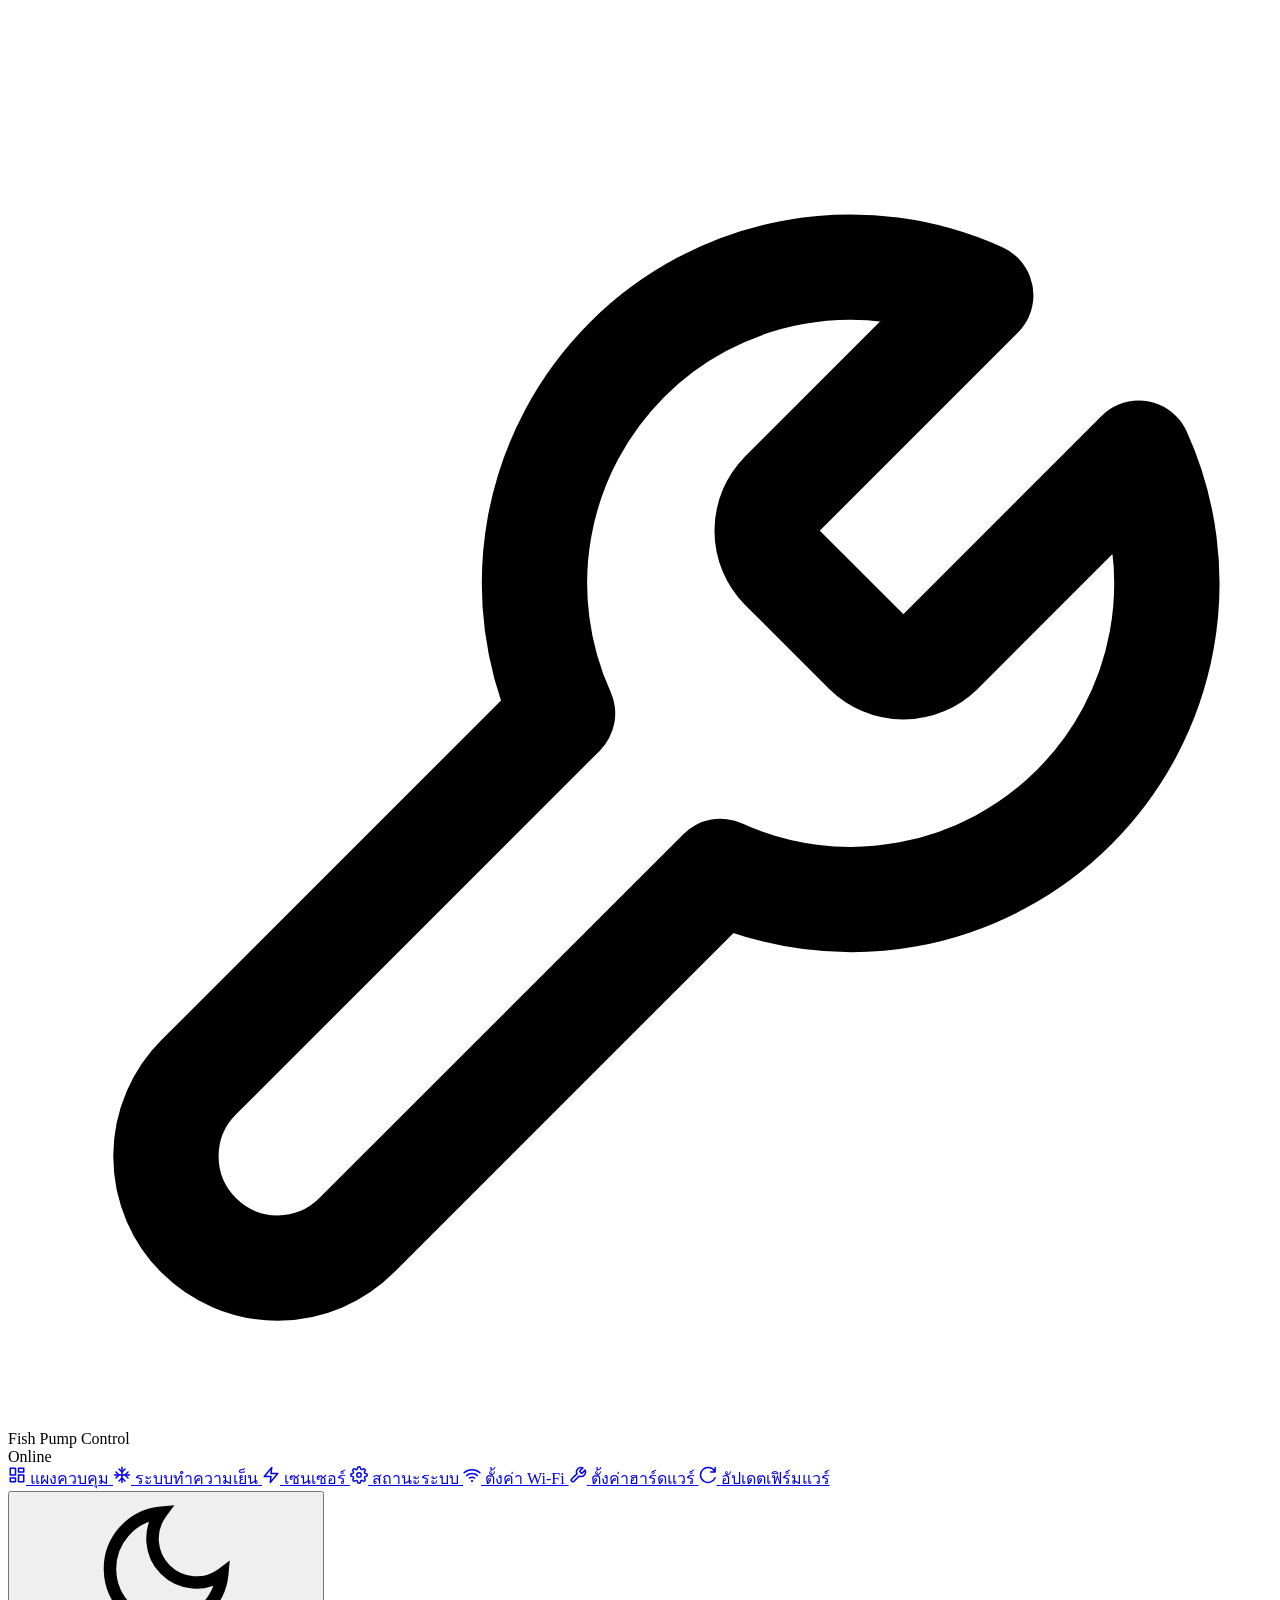
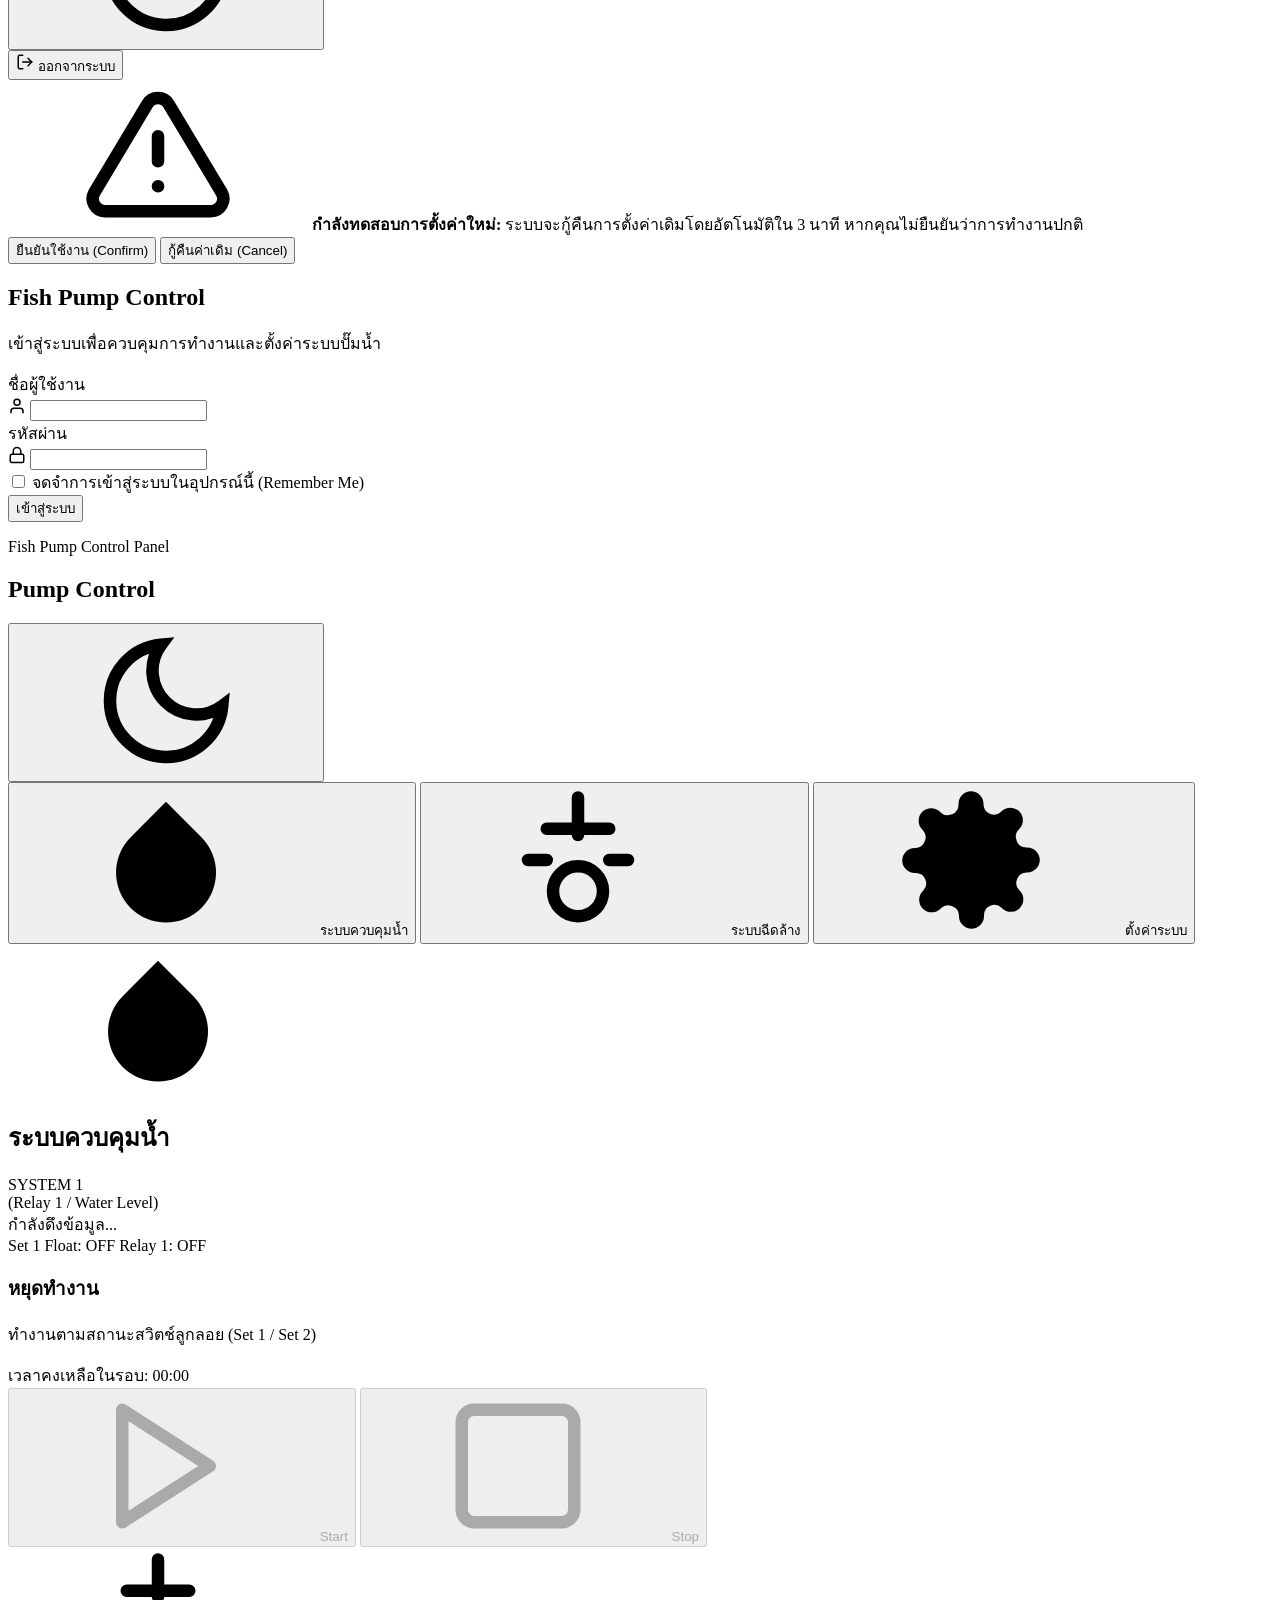
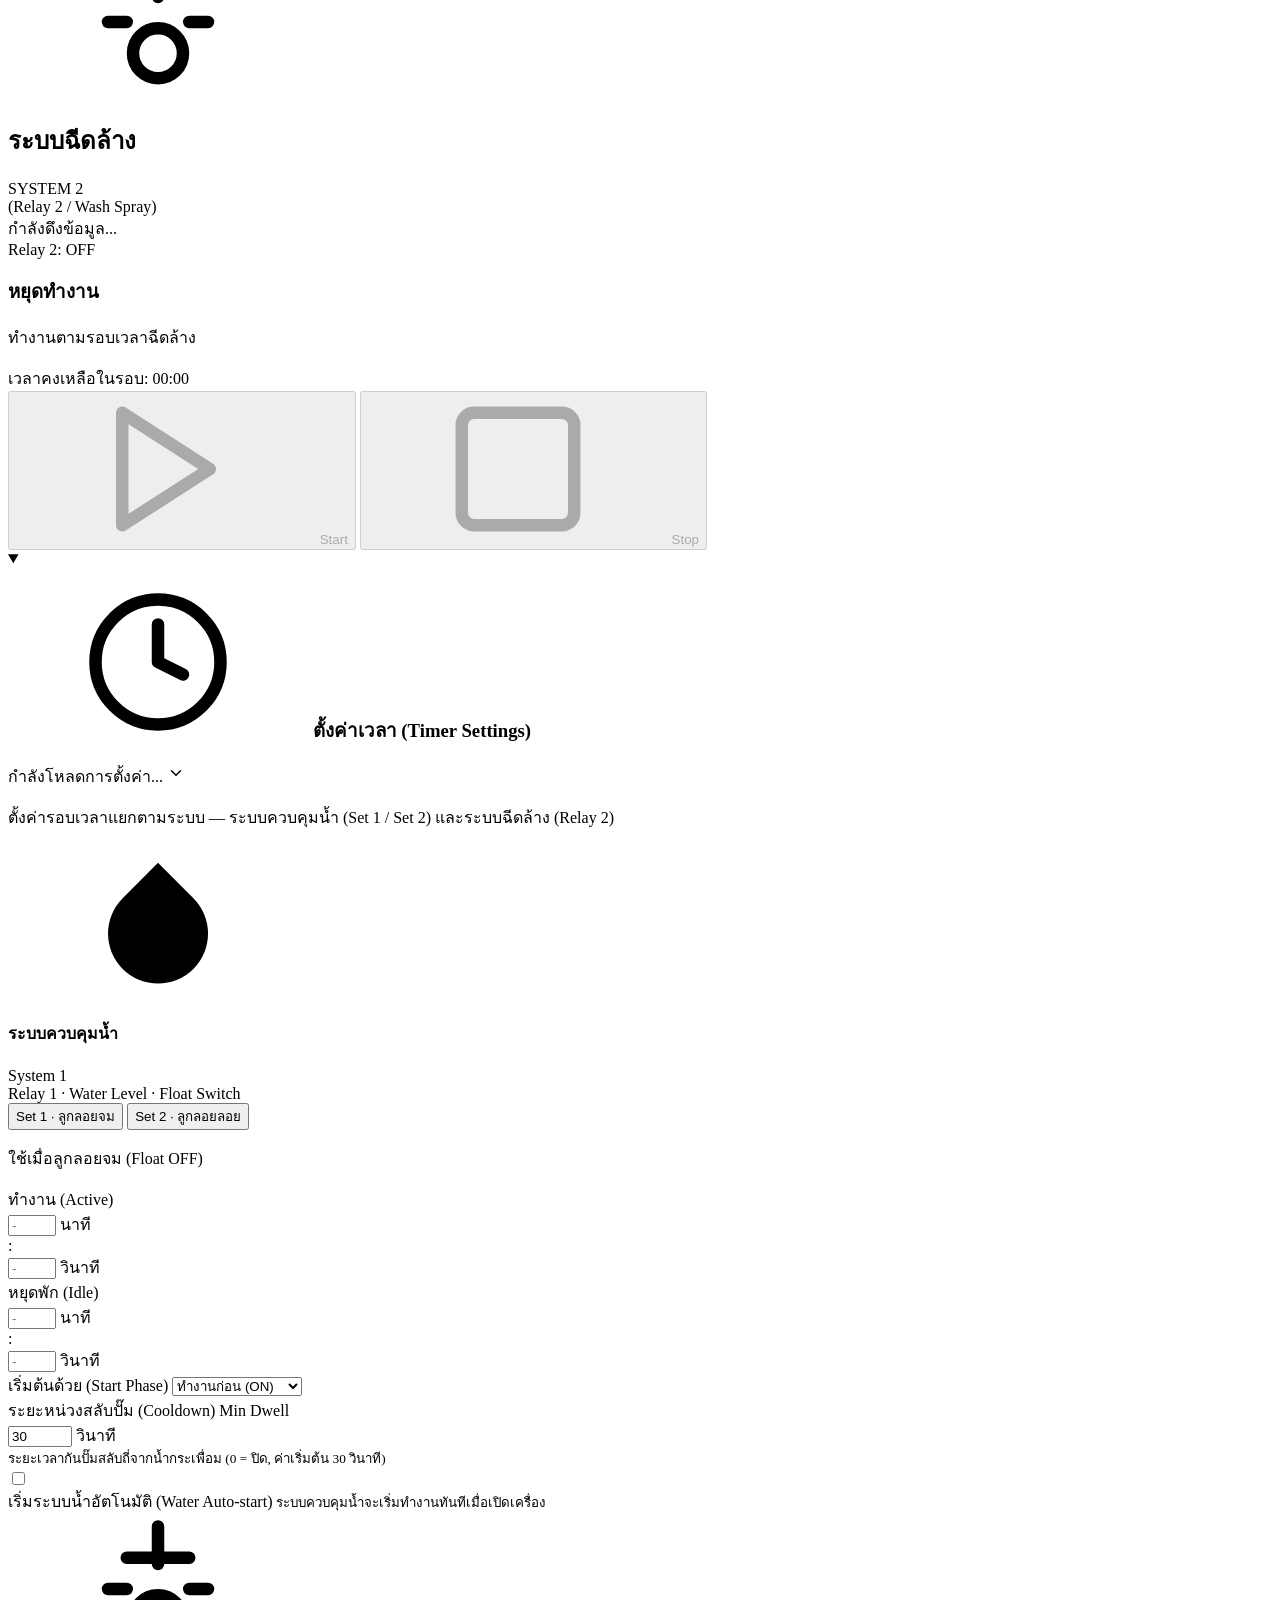
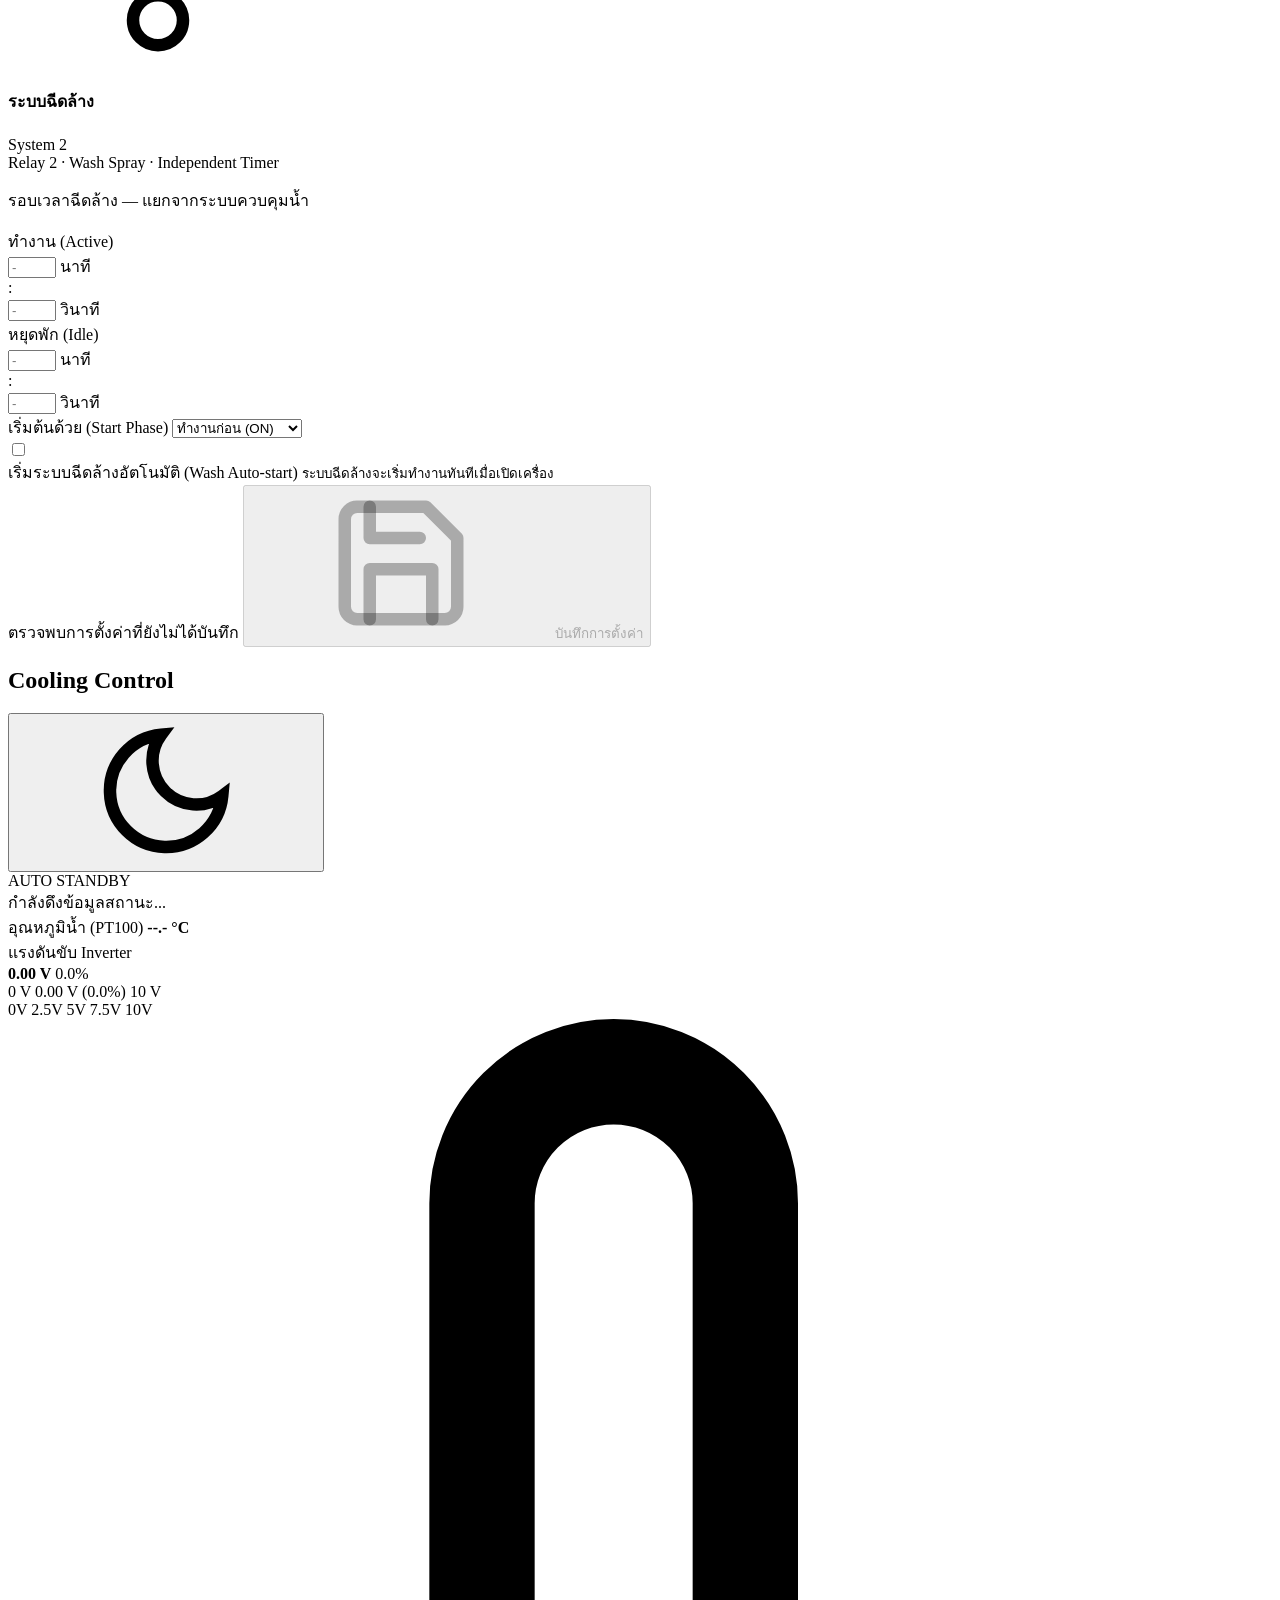
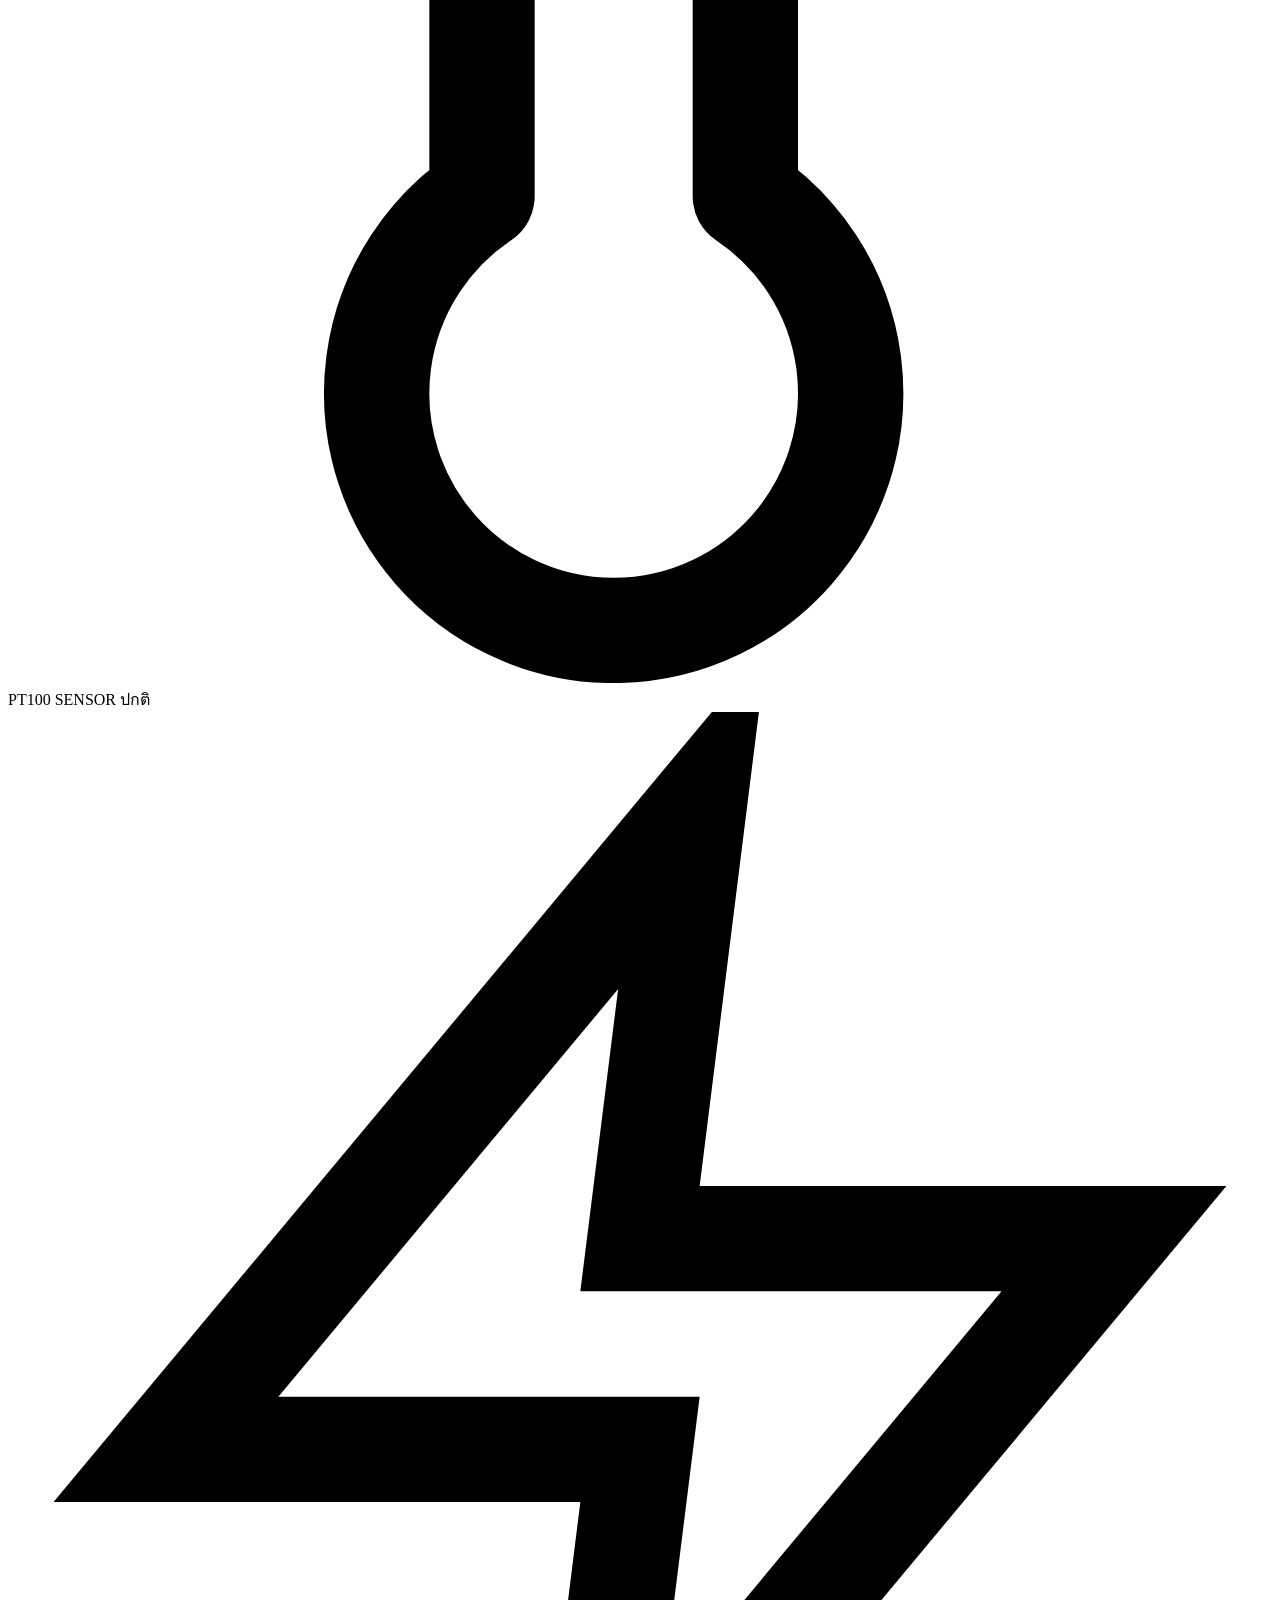
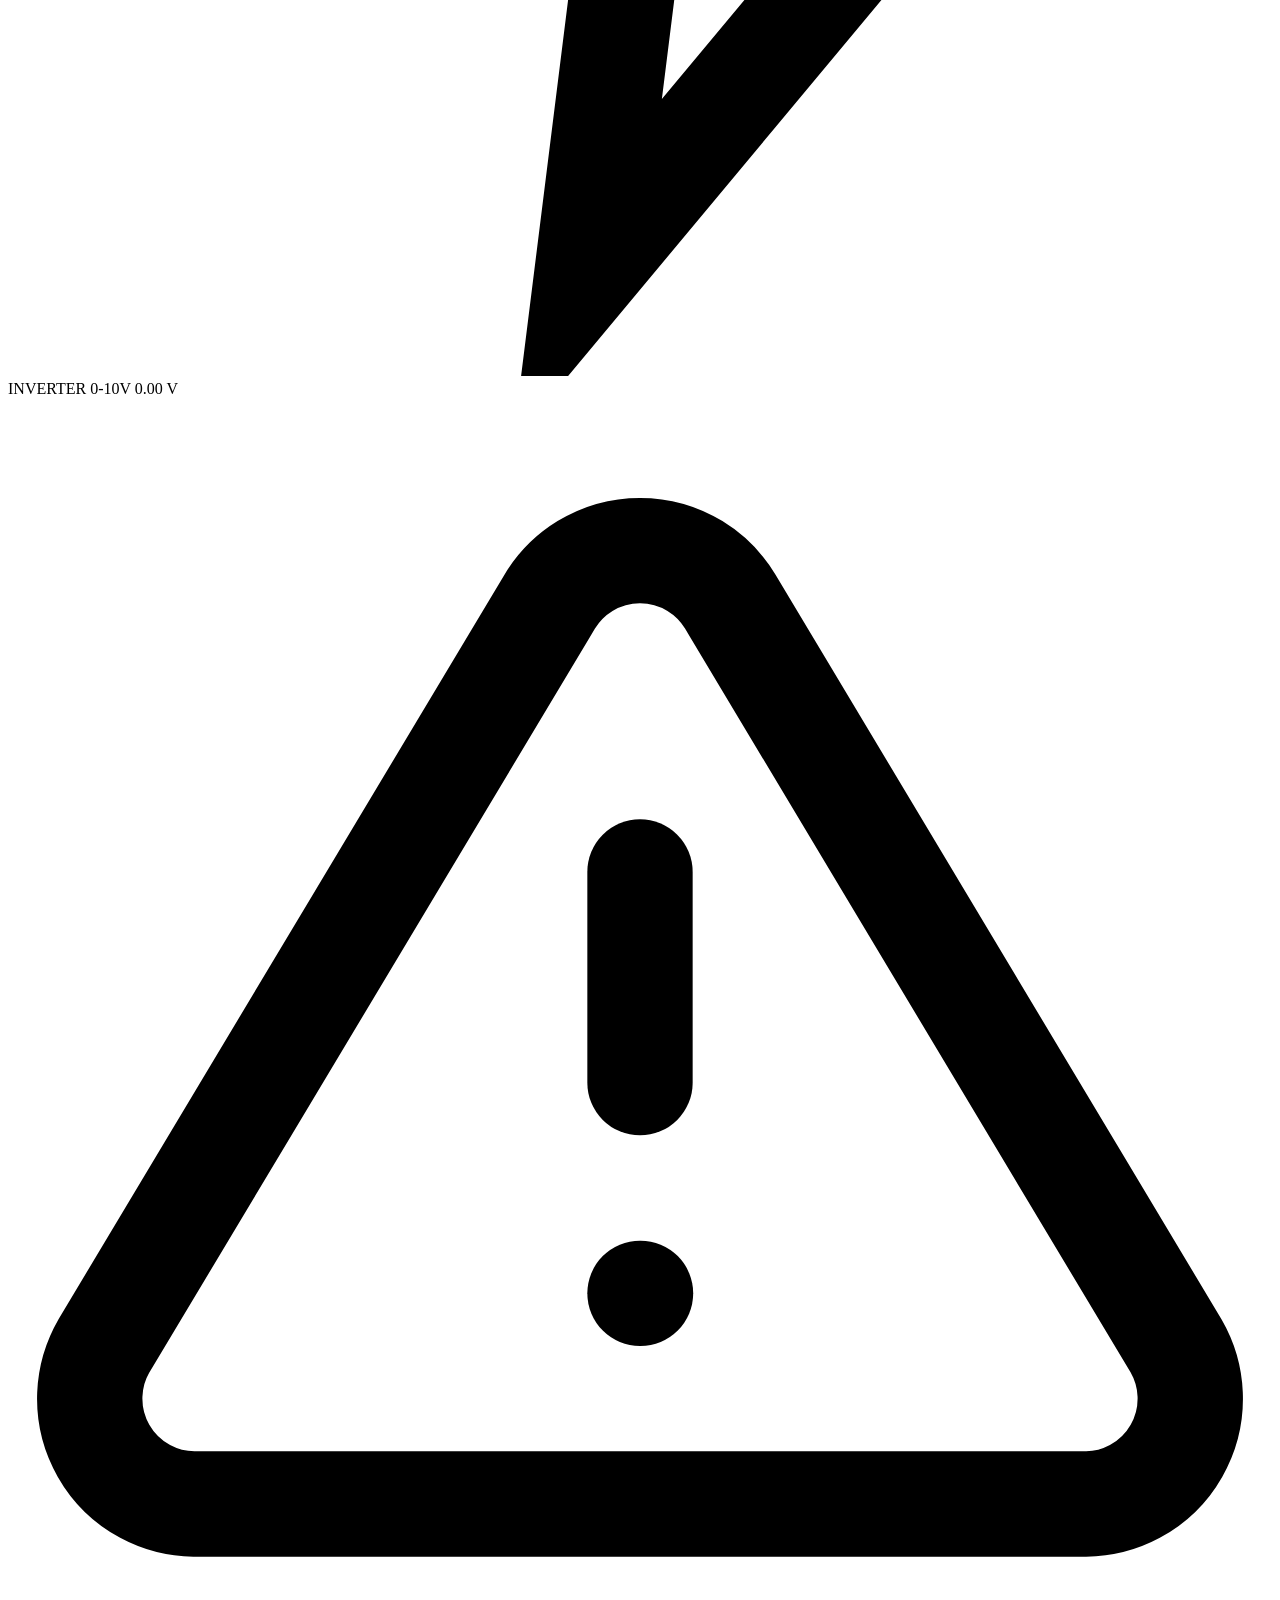
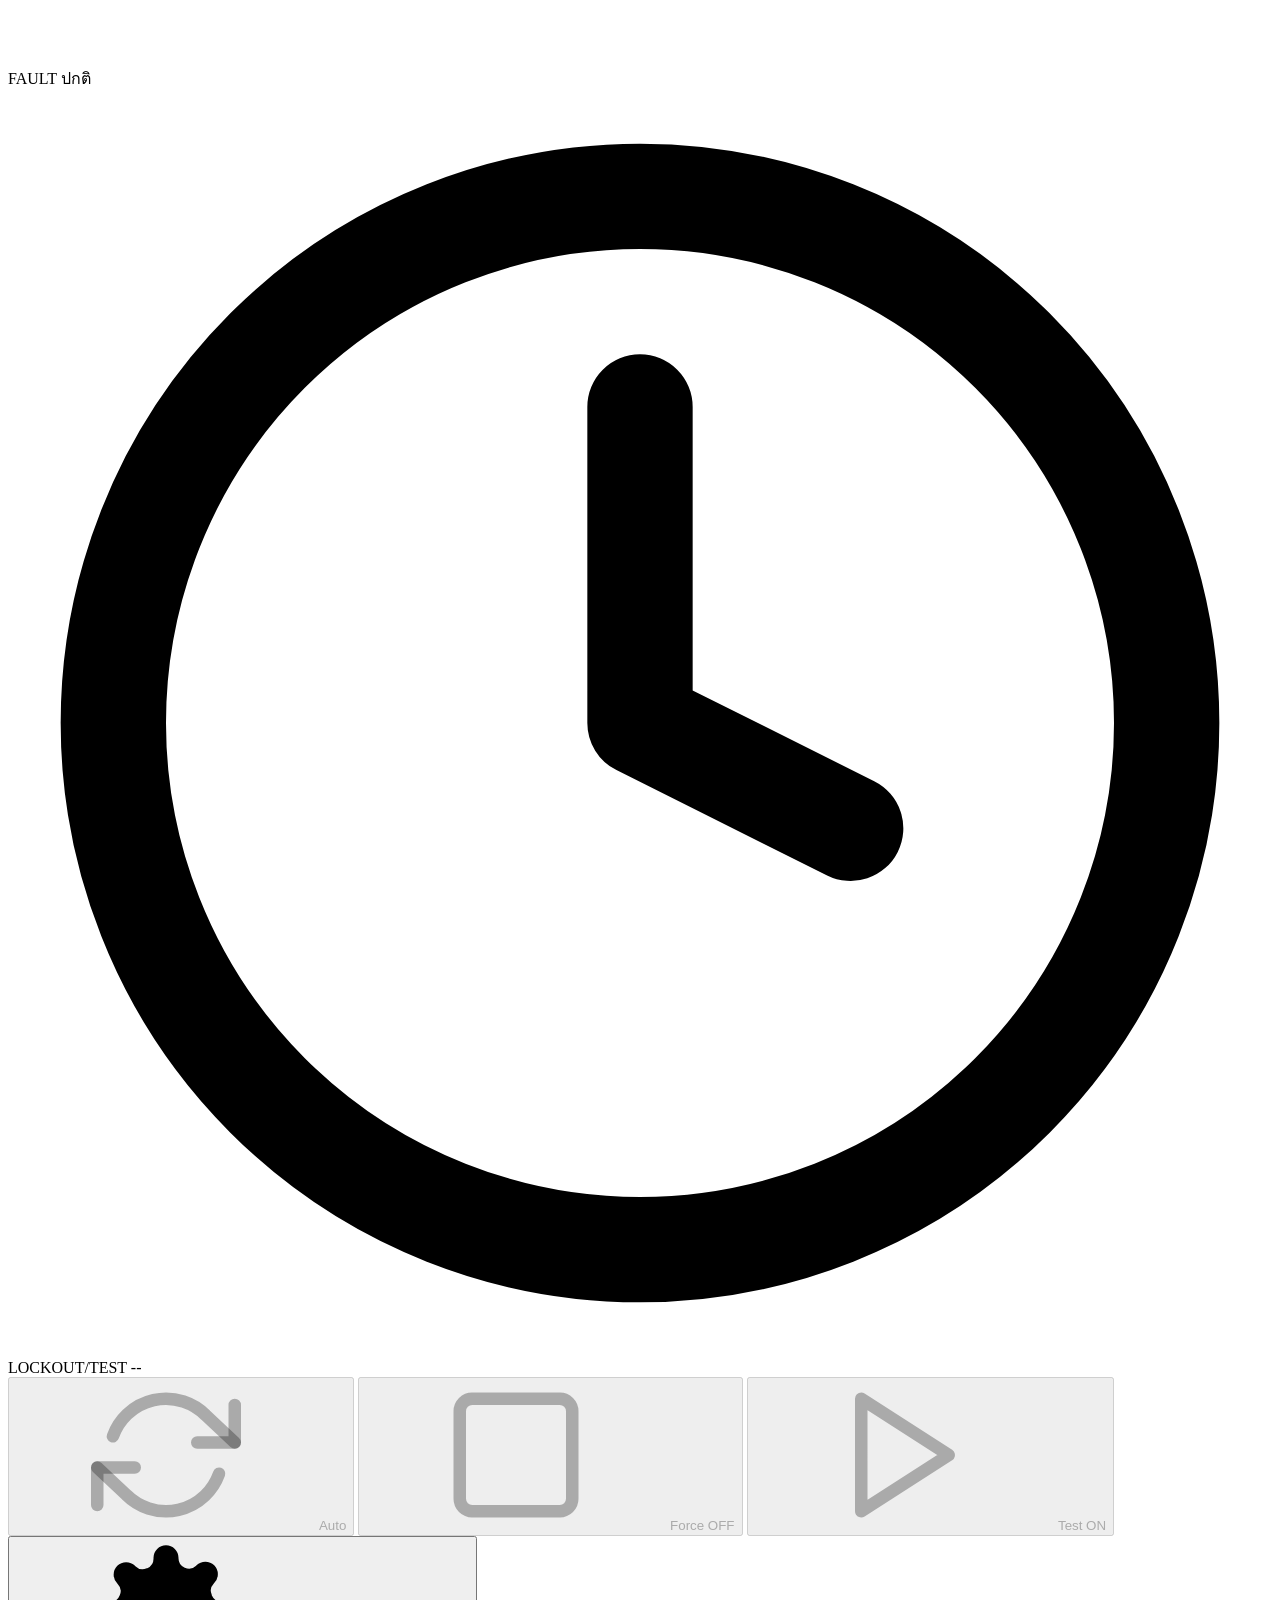
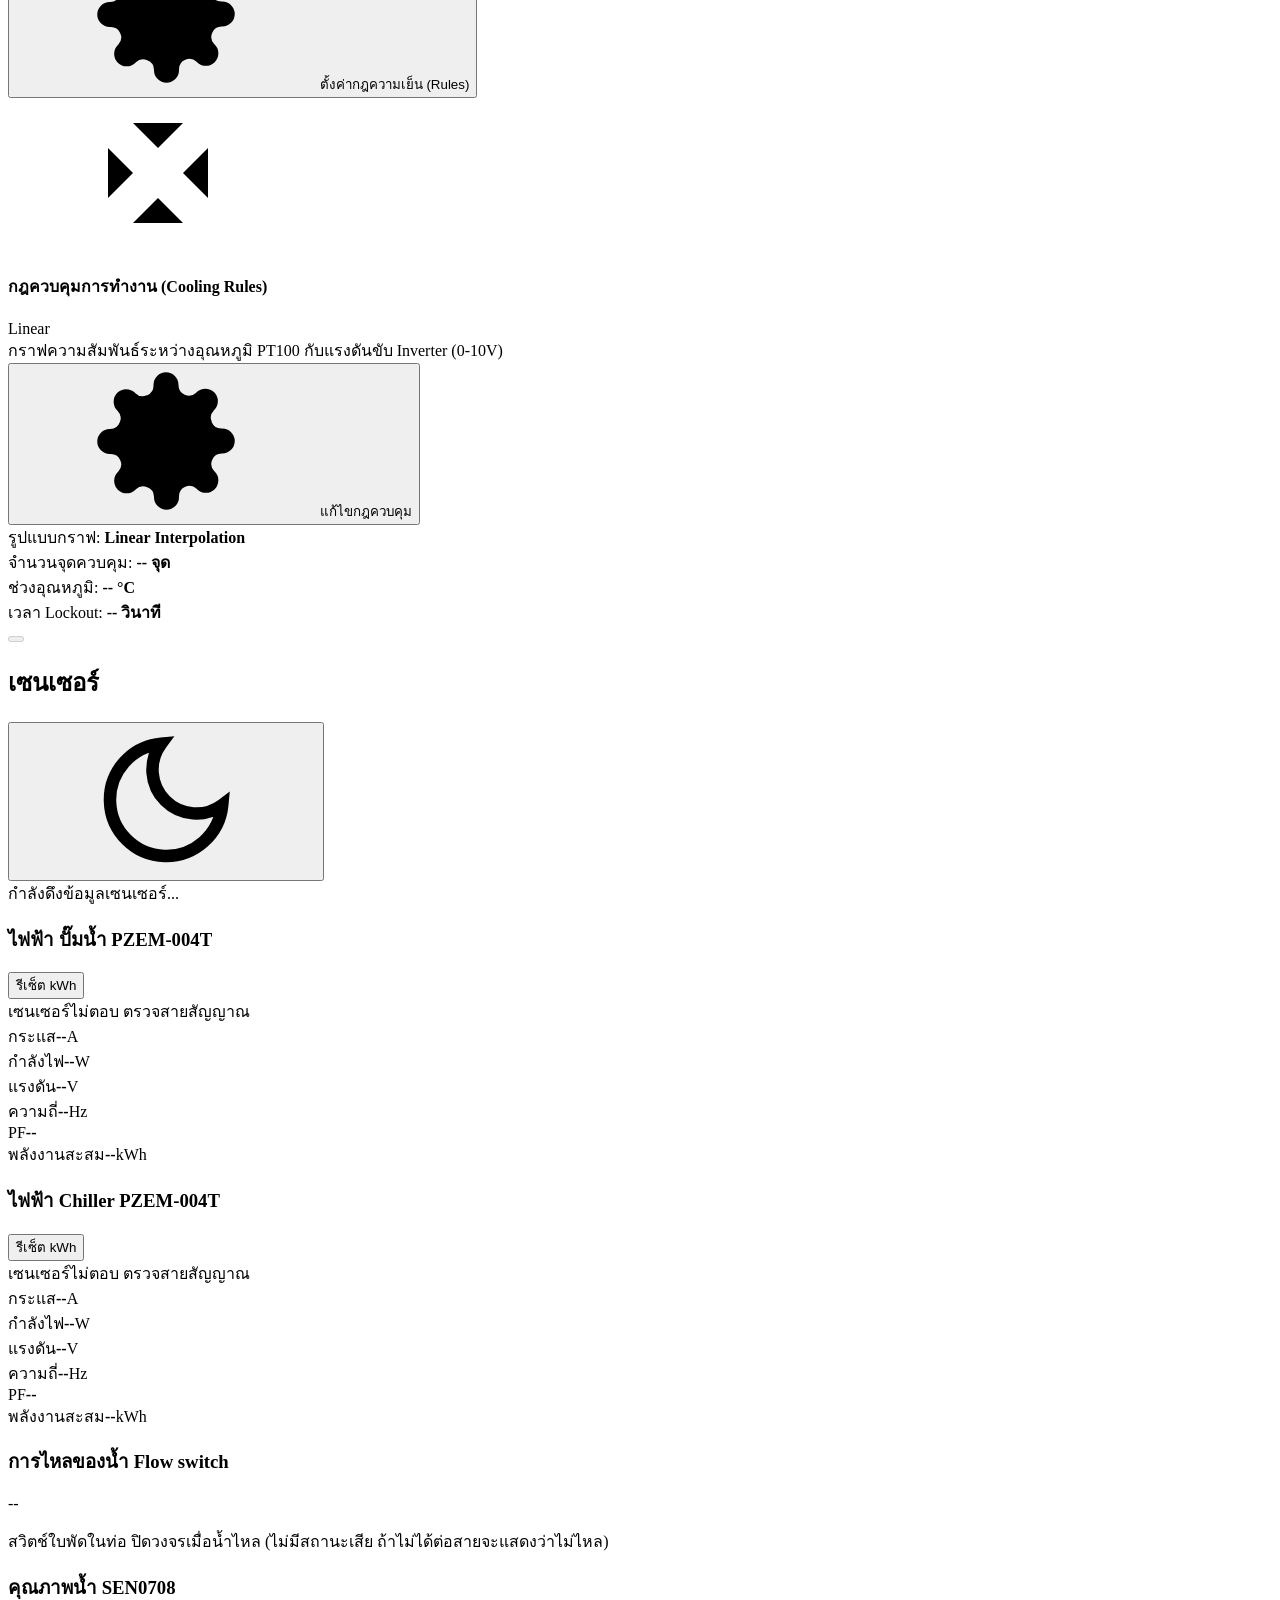
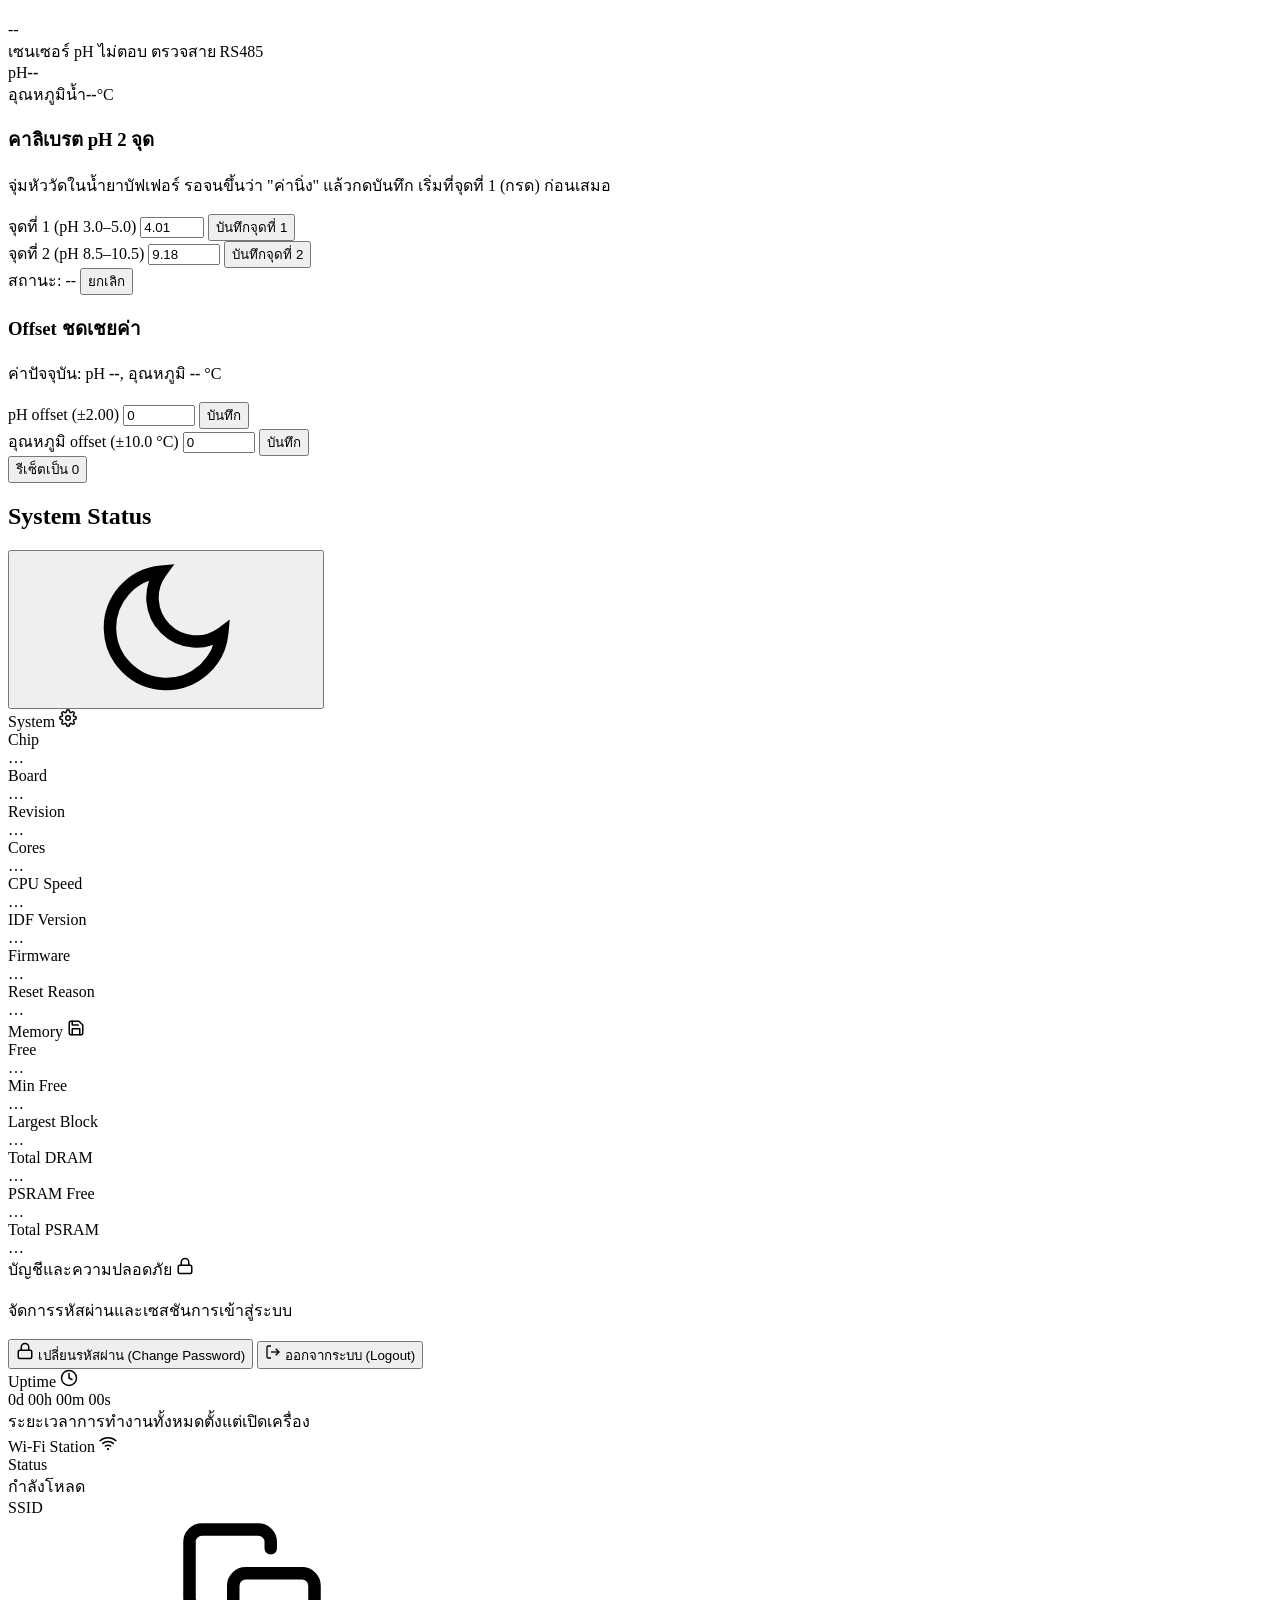
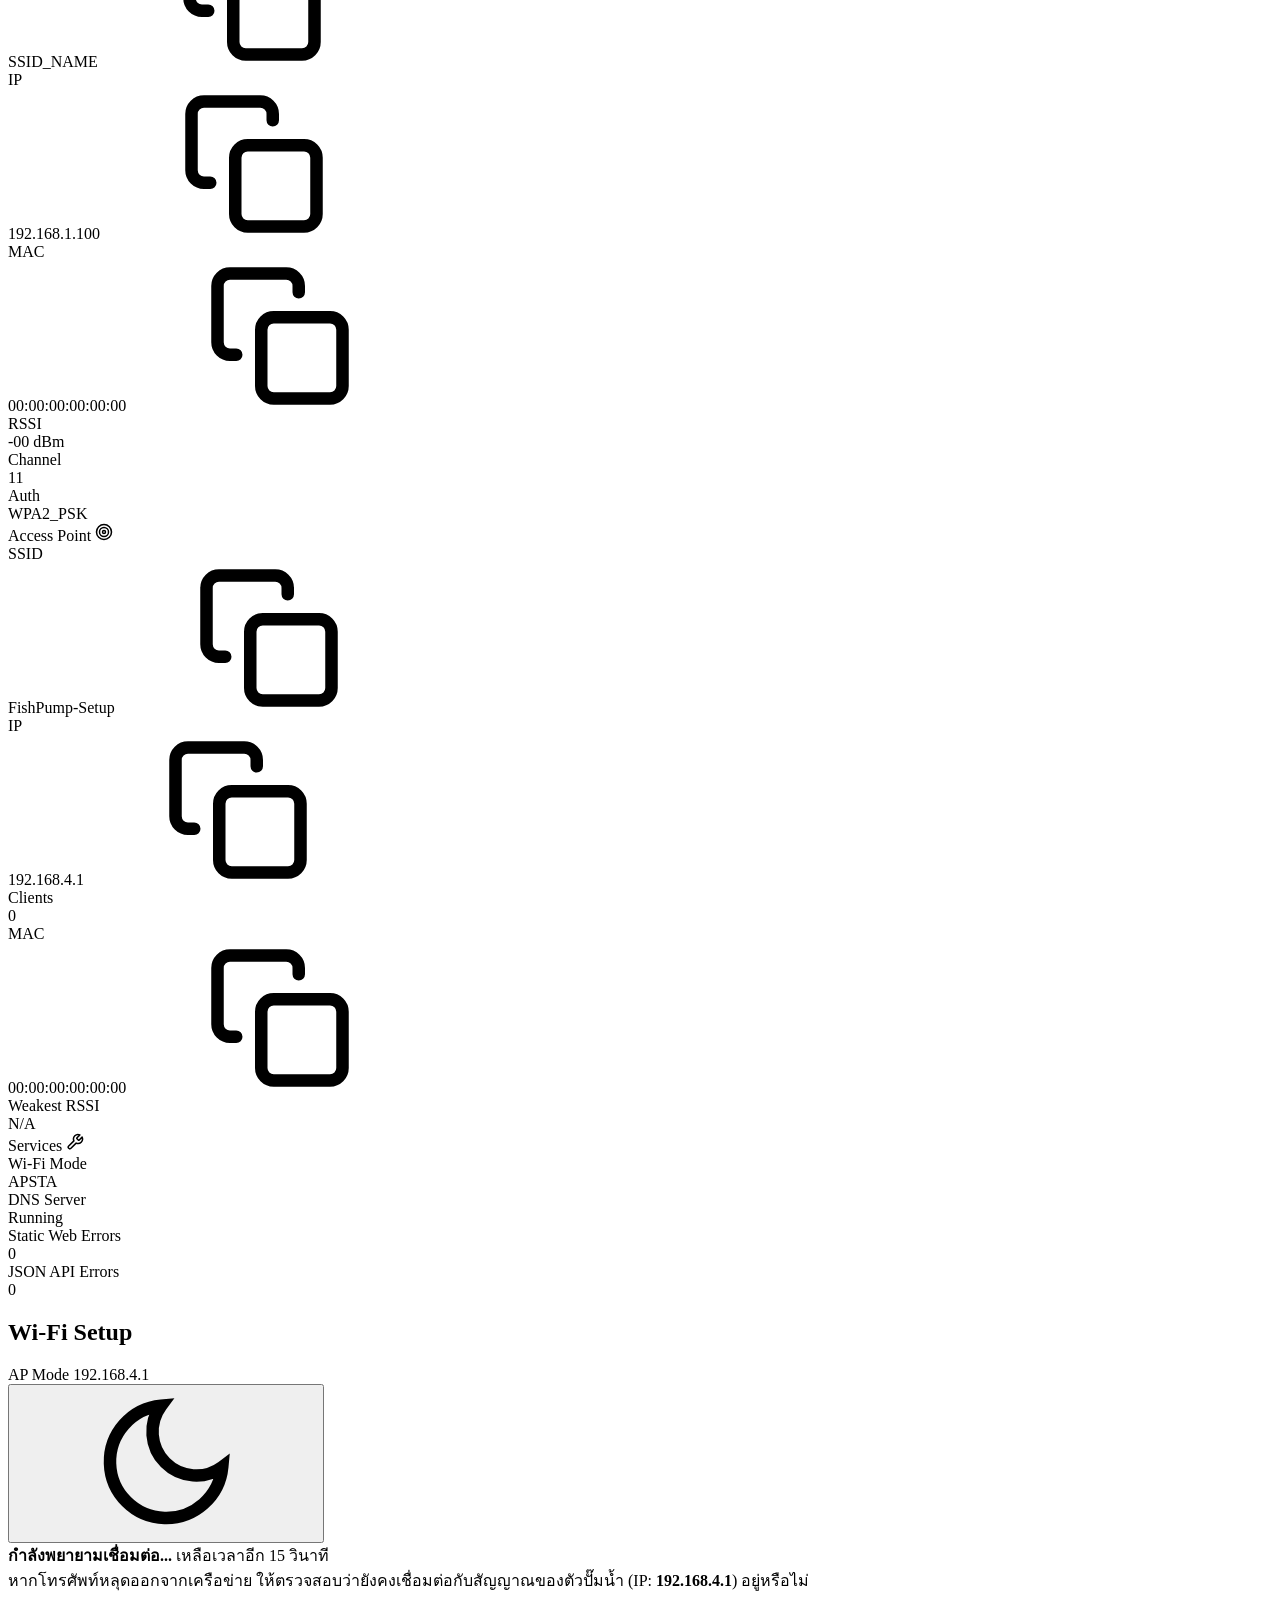
==== firmware/main/static_compressed/index.html @ 3fbdae4b "feat(web): show flow switch and rename power channels to pump/chiller Co-Authored-By: Claude Sonnet " ====
<!DOCTYPE html>
<html lang="th">
<head>
<meta charset="UTF-8">
<meta name="viewport" content="width=device-width, initial-scale=1.0">
<title>Fish Pump Control</title>
<meta name="description" content="Fish Pump Relay Timer Control — ระบบควบคุมปั๊มน้ำปลาผ่าน ESP32">
<script>
(function () {
var t = localStorage.getItem('theme');
if (t === 'dark' || t === 'light') {
document.documentElement.setAttribute('data-theme', t);
} else if (window.matchMedia('(prefers-color-scheme: dark)').matches) {
document.documentElement.setAttribute('data-theme', 'dark');
}
})();
</script>
<link rel="stylesheet" href="/style.css">
</head>
<body>
<script>
if (!document.cookie.match(/session=([^;]+)/)) {
document.body.classList.add('login-active');
}
</script>
<svg class="hidden" aria-hidden="true">
<defs>
<symbol id="icon-sun" viewBox="0 0 24 24" fill="none" stroke="currentColor" stroke-width="2">
<circle cx="12" cy="12" r="5" />
<line x1="12" y1="1" x2="12" y2="3" />
<line x1="12" y1="21" x2="12" y2="23" />
<line x1="4.22" y1="4.22" x2="5.64" y2="5.64" />
<line x1="18.36" y1="18.36" x2="19.78" y2="19.78" />
<line x1="1" y1="12" x2="3" y2="12" />
<line x1="21" y1="12" x2="23" y2="12" />
<line x1="4.22" y1="19.78" x2="5.64" y2="18.36" />
<line x1="18.36" y1="5.64" x2="19.78" y2="4.22" />
</symbol>
<symbol id="icon-moon" viewBox="0 0 24 24" fill="none" stroke="currentColor" stroke-width="2">
<path d="M21 12.79A9 9 0 1 1 11.21 3 7 7 0 0 0 21 12.79z" />
</symbol>
<symbol id="icon-gear" viewBox="0 0 24 24">
<circle cx="12" cy="12" r="3"></circle>
<path
d="M19.4 15a1.65 1.65 0 0 0 .33 1.82l.06.06a2 2 0 1 1-2.83 2.83l-.06-.06a1.65 1.65 0 0 0-1.82-.33 1.65 1.65 0 0 0-1 1.51V21a2 2 0 0 1-4 0v-.09A1.65 1.65 0 0 0 9 19.4a1.65 1.65 0 0 0-1.82.33l-.06.06a2 2 0 1 1-2.83-2.83l.06-.06a1.65 1.65 0 0 0 .33-1.82 1.65 1.65 0 0 0-1.51-1H3a2 2 0 0 1 0-4h.09A1.65 1.65 0 0 0 4.6 9a1.65 1.65 0 0 0-.33-1.82l-.06-.06a2 2 0 1 1 2.83-2.83l.06.06a1.65 1.65 0 0 0 1.82.33H9a1.65 1.65 0 0 0 1-1.51V3a2 2 0 0 1 4 0v.09a1.65 1.65 0 0 0 1 1.51 1.65 1.65 0 0 0 1.82-.33l.06-.06a2 2 0 1 1 2.83 2.83l-.06.06a1.65 1.65 0 0 0-.33 1.82V9a1.65 1.65 0 0 0 1.51 1H21a2 2 0 0 1 0 4h-.09a1.65 1.65 0 0 0-1.51 1z">
</path>
</symbol>
<symbol id="icon-sync" viewBox="0 0 24 24">
<path d="M21.5 2v6h-6M21.34 15.57a10 10 0 1 1-.57-8.38l.73-.73"></path>
</symbol>
<symbol id="icon-wifi" viewBox="0 0 24 24">
<path d="M5 12.55a11 11 0 0 1 14.08 0"></path>
<path d="M1.42 9a16 16 0 0 1 21.16 0"></path>
<path d="M8.53 16.11a6 6 0 0 1 6.95 0"></path>
<line x1="12" y1="20" x2="12.01" y2="20" stroke-width="3"></line>
</symbol>
<symbol id="icon-wifi-off" viewBox="0 0 24 24">
<line x1="1" y1="1" x2="23" y2="23"></line>
<path d="M16.72 11.06A10.94 10.94 0 0 1 19 12.55"></path>
<path d="M5 12.55a10.94 10.94 0 0 1 5.17-2.39"></path>
<path d="M10.71 5.05A16 16 0 0 1 22.58 9"></path>
<path d="M1.42 9a15.91 15.91 0 0 1 4.7-2.88"></path>
<path d="M8.53 16.11a6 6 0 0 1 6.95 0"></path>
<line x1="12" y1="20" x2="12.01" y2="20"></line>
</symbol>
<symbol id="icon-hardware" viewBox="0 0 24 24">
<path
d="M14.7 6.3a1 1 0 0 0 0 1.4l1.6 1.6a1 1 0 0 0 1.4 0l3.77-3.77a6 6 0 0 1-7.94 7.94l-6.91 6.91a2.12 2.12 0 0 1-3-3l6.91-6.91a6 6 0 0 1 7.94-7.94l-3.76 3.76z">
</path>
</symbol>
<symbol id="icon-lock" viewBox="0 0 24 24">
<rect x="3" y="11" width="18" height="11" rx="2" ry="2"></rect>
<path d="M7 11V7a5 5 0 0 1 10 0v4"></path>
</symbol>
<symbol id="icon-eye" viewBox="0 0 24 24">
<path d="M1 12s4-8 11-8 11 8 11 8-4 8-11 8-11-8-11-8z"></path>
<circle cx="12" cy="12" r="3"></circle>
</symbol>
<symbol id="icon-eye-off" viewBox="0 0 24 24">
<path d="M17.94 17.94A10.07 10.07 0 0 1 12 20c-7 0-11-8-11-8a18.45 18.45 0 0 1 5.06-5.94M9.9 4.24A9.12 9.12 0 0 1 12 4c7 0 11 8 11 8a18.5 18.5 0 0 1-2.16 3.19m-6.72-1.07a3 3 0 1 1-4.24-4.24"></path>
<line x1="1" y1="1" x2="23" y2="23"></line>
</symbol>
<symbol id="icon-power" viewBox="0 0 24 24">
<polygon points="13 2 3 14 12 14 11 22 21 10 12 10 13 2"></polygon>
</symbol>
<symbol id="icon-spi" viewBox="0 0 24 24">
<line x1="18" y1="8" x2="22" y2="12"></line>
<line x1="12" y1="2" x2="12" y2="6"></line>
<path d="M12 6h8l-2 4h-4v7H8V10l-2-4h8"></path>
<line x1="12" y1="17" x2="6" y2="23"></line>
</symbol>
<symbol id="icon-dashboard" viewBox="0 0 24 24">
<rect x="3" y="3" width="7" height="9"></rect>
<rect x="14" y="3" width="7" height="5"></rect>
<rect x="14" y="12" width="7" height="9"></rect>
<rect x="3" y="16" width="7" height="5"></rect>
</symbol>
<symbol id="icon-menu" viewBox="0 0 24 24">
<line x1="3" y1="12" x2="21" y2="12"></line>
<line x1="3" y1="6" x2="21" y2="6"></line>
<line x1="3" y1="18" x2="21" y2="18"></line>
</symbol>
<symbol id="icon-logout" viewBox="0 0 24 24">
<path d="M9 21H5a2 2 0 0 1-2-2V5a2 2 0 0 1 2-2h4"></path>
<polyline points="16 17 21 12 16 7"></polyline>
<line x1="21" y1="12" x2="9" y2="12"></line>
</symbol>
<symbol id="icon-user" viewBox="0 0 24 24">
<path d="M20 21v-2a4 4 0 0 0-4-4H8a4 4 0 0 0-4 4v2"></path>
<circle cx="12" cy="7" r="4"></circle>
</symbol>
<symbol id="icon-arrow-left" viewBox="0 0 24 24">
<line x1="19" y1="12" x2="5" y2="12"></line>
<polyline points="12 19 5 12 12 5"></polyline>
</symbol>
<symbol id="icon-float" viewBox="0 0 24 24">
<path d="M12 2.69l5.66 5.66a8 8 0 1 1-11.31 0z"></path>
</symbol>
<symbol id="icon-temp" viewBox="0 0 24 24" fill="none" stroke="currentColor" stroke-width="2"
stroke-linecap="round" stroke-linejoin="round">
<path d="M14 14.76V3.5a2.5 2.5 0 0 0-5 0v11.26a4.5 4.5 0 1 0 5 0z"></path>
</symbol>
<symbol id="icon-cooling" viewBox="0 0 24 24">
<line x1="2" y1="12" x2="22" y2="12"></line>
<line x1="12" y1="2" x2="12" y2="22"></line>
<path d="M20 16l-4-4 4-4M4 8l4 4-4 4M16 4l-4 4-4-4M8 20l4-4 4 4"></path>
</symbol>
<symbol id="icon-sensors" viewBox="0 0 24 24">
<path d="M13 2L3 14h9l-1 8 10-12h-9l1-8z"></path>
</symbol>
<symbol id="icon-shield" viewBox="0 0 24 24">
<path d="M12 22s8-4 8-10V5l-8-3-8 3v7c0 6 8 10 8 10z"></path>
</symbol>
<symbol id="icon-globe" viewBox="0 0 24 24">
<circle cx="12" cy="12" r="10"></circle>
<line x1="2" y1="12" x2="22" y2="12"></line>
<path d="M12 2a15.3 15.3 0 0 1 4 10 15.3 15.3 0 0 1-4 10 15.3 15.3 0 0 1-4-10 15.3 15.3 0 0 1 4-10z">
</path>
</symbol>
<symbol id="icon-link" viewBox="0 0 24 24">
<path d="M10 13a5 5 0 0 0 7.54.54l3-3a5 5 0 0 0-7.07-7.07l-1.72 1.71"></path>
<path d="M14 11a5 5 0 0 0-7.54-.54l-3 3a5 5 0 0 0 7.07 7.07l1.71-1.71"></path>
</symbol>
<symbol id="icon-mask" viewBox="0 0 24 24">
<path d="M12 2a10 10 0 0 1 10 10"></path>
<path d="M12 6a6 6 0 0 1 6 6"></path>
<circle cx="12" cy="18" r="1"></circle>
<path d="M12 14v4"></path>
</symbol>
<symbol id="icon-info" viewBox="0 0 24 24">
<circle cx="12" cy="12" r="10"></circle>
<line x1="12" y1="16" x2="12" y2="12"></line>
<line x1="12" y1="8" x2="12.01" y2="8"></line>
</symbol>
<symbol id="icon-ap" viewBox="0 0 24 24">
<circle cx="12" cy="12" r="10"></circle>
<circle cx="12" cy="12" r="6"></circle>
<circle cx="12" cy="12" r="2"></circle>
</symbol>
<symbol id="icon-play" viewBox="0 0 24 24" fill="none" stroke="currentColor" stroke-width="2"
stroke-linecap="round" stroke-linejoin="round">
<polygon points="5 3 19 12 5 21 5 3"></polygon>
</symbol>
<symbol id="icon-stop" viewBox="0 0 24 24" fill="none" stroke="currentColor" stroke-width="2"
stroke-linecap="round" stroke-linejoin="round">
<rect x="3" y="3" width="18" height="18" rx="2" ry="2"></rect>
</symbol>
<symbol id="icon-pause" viewBox="0 0 24 24" fill="none" stroke="currentColor" stroke-width="2"
stroke-linecap="round" stroke-linejoin="round">
<line x1="6" y1="4" x2="6" y2="20"></line>
<line x1="18" y1="4" x2="18" y2="20"></line>
</symbol>
<symbol id="icon-timer" viewBox="0 0 24 24" fill="none" stroke="currentColor" stroke-width="2"
stroke-linecap="round" stroke-linejoin="round">
<circle cx="12" cy="12" r="10"></circle>
<polyline points="12 6 12 12 16 14"></polyline>
</symbol>
<symbol id="icon-relay-on" viewBox="0 0 24 24" fill="none" stroke="currentColor" stroke-width="2"
stroke-linecap="round" stroke-linejoin="round">
<polygon points="13 2 3 14 12 14 11 22 21 10 12 10 13 2"></polygon>
</symbol>
<symbol id="icon-relay-off" viewBox="0 0 24 24" fill="none" stroke="currentColor" stroke-width="2"
stroke-linecap="round" stroke-linejoin="round">
<circle cx="12" cy="12" r="10"></circle>
<line x1="4.93" y1="4.93" x2="19.07" y2="19.07"></line>
</symbol>
<symbol id="icon-check-circle" viewBox="0 0 24 24" fill="none" stroke="currentColor" stroke-width="2"
stroke-linecap="round" stroke-linejoin="round">
<path d="M22 11.08V12a10 10 0 1 1-5.93-9.14"></path>
<polyline points="22 4 12 14.01 9 11.01"></polyline>
</symbol>
<symbol id="icon-alert-triangle" viewBox="0 0 24 24" fill="none" stroke="currentColor" stroke-width="2"
stroke-linecap="round" stroke-linejoin="round">
<path d="M10.29 3.86L1.82 18a2 2 0 0 0 1.71 3h16.94a2 2 0 0 0 1.71-3L13.71 3.86a2 2 0 0 0-3.42 0z">
</path>
<line x1="12" y1="9" x2="12" y2="13"></line>
<line x1="12" y1="17" x2="12.01" y2="17"></line>
</symbol>
<symbol id="icon-x-circle" viewBox="0 0 24 24" fill="none" stroke="currentColor" stroke-width="2"
stroke-linecap="round" stroke-linejoin="round">
<circle cx="12" cy="12" r="10"></circle>
<line x1="15" y1="9" x2="9" y2="15"></line>
<line x1="9" y1="9" x2="15" y2="15"></line>
</symbol>
<symbol id="icon-arrow-up" viewBox="0 0 24 24" fill="none" stroke="currentColor" stroke-width="2"
stroke-linecap="round" stroke-linejoin="round">
<line x1="12" y1="19" x2="12" y2="5"></line>
<polyline points="5 12 12 5 19 12"></polyline>
</symbol>
<symbol id="icon-arrow-down" viewBox="0 0 24 24" fill="none" stroke="currentColor" stroke-width="2"
stroke-linecap="round" stroke-linejoin="round">
<line x1="12" y1="5" x2="12" y2="19"></line>
<polyline points="19 12 12 19 5 12"></polyline>
</symbol>
<symbol id="icon-fan" viewBox="0 0 24 24" fill="none" stroke="currentColor" stroke-width="2"
stroke-linecap="round" stroke-linejoin="round">
<path d="M12 12v-7a4 4 0 0 0-4 4v3z"></path>
<path d="M12 12h7a4 4 0 0 0-4-4h-3z"></path>
<path d="M12 12v7a4 4 0 0 0 4-4v-3z"></path>
<path d="M12 12h-7a4 4 0 0 0 4 4h3z"></path>
</symbol>
<symbol id="icon-save" viewBox="0 0 24 24" fill="none" stroke="currentColor" stroke-width="2"
stroke-linecap="round" stroke-linejoin="round">
<path d="M19 21H5a2 2 0 0 1-2-2V5a2 2 0 0 1 2-2h11l5 5v11a2 2 0 0 1-2 2z"></path>
<polyline points="17 21 17 13 7 13 7 21"></polyline>
<polyline points="7 3 7 8 15 8"></polyline>
</symbol>
<symbol id="icon-auto" viewBox="0 0 24 24" fill="none" stroke="currentColor" stroke-width="2"
stroke-linecap="round" stroke-linejoin="round">
<polyline points="23 4 23 10 17 10"></polyline>
<polyline points="1 20 1 14 7 14"></polyline>
<path d="M3.51 9a9 9 0 0 1 14.85-3.36L23 10M1 14l4.64 4.36A9 9 0 0 0 20.49 15"></path>
</symbol>
<symbol id="icon-copy" viewBox="0 0 24 24" fill="none" stroke="currentColor" stroke-width="2"
stroke-linecap="round" stroke-linejoin="round">
<rect x="9" y="9" width="13" height="13" rx="2" ry="2"></rect>
<path d="M5 15H4a2 2 0 0 1-2-2V4a2 2 0 0 1 2-2h9a2 2 0 0 1 2 2v1"></path>
</symbol>
<symbol id="icon-wash" viewBox="0 0 24 24" fill="none" stroke="currentColor" stroke-width="2"
stroke-linecap="round" stroke-linejoin="round">
<path d="M12 2v6M12 13a4 4 0 1 0 0 8 4 4 0 0 0 0-8zM7 7l10 0M4 12l3 0M17 12l3 0"></path>
</symbol>
</defs>
</svg>
<aside class="app-sidebar" id="app-sidebar">
<div class="sidebar-brand">
<div class="sidebar-node-info">
<div class="node-icon"><svg viewBox="0 0 24 24" stroke="currentColor"
stroke-width="2" fill="none" stroke-linecap="round" stroke-linejoin="round" class="svg-icon">
<use href="#icon-hardware"></use>
</svg></div>
<div>
<div class="node-name" lang="en">Fish Pump Control</div>
<div class="node-status">
<span class="status-dot" id="sidebar-status-dot"></span>
<span id="sidebar-status-text" lang="en">Online</span>
</div>
</div>
</div>
</div>
<nav class="sidebar-nav" aria-label="Main navigation">
<a href="/dashboard" class="nav-item active" id="nav-dashboard">
<span class="nav-icon"><svg viewBox="0 0 24 24" width="18" height="18" stroke="currentColor"
stroke-width="2" fill="none" stroke-linecap="round" stroke-linejoin="round" class="svg-icon">
<use href="#icon-dashboard"></use>
</svg></span> <span lang="th">แผงควบคุม</span>
</a>
<a href="/cooling" class="nav-item" id="nav-cooling">
<span class="nav-icon"><svg viewBox="0 0 24 24" width="18" height="18" stroke="currentColor"
stroke-width="2" fill="none" stroke-linecap="round" stroke-linejoin="round" class="svg-icon">
<use href="#icon-cooling"></use>
</svg></span> <span lang="th">ระบบทำความเย็น</span>
</a>
<a href="/sensors" class="nav-item" id="nav-sensors">
<span class="nav-icon"><svg viewBox="0 0 24 24" width="18" height="18" stroke="currentColor"
stroke-width="2" fill="none" stroke-linecap="round" stroke-linejoin="round" class="svg-icon">
<use href="#icon-sensors"></use>
</svg></span> <span lang="th">เซนเซอร์</span>
</a>
<a href="/status" class="nav-item" id="nav-status">
<span class="nav-icon"><svg viewBox="0 0 24 24" width="18" height="18" stroke="currentColor"
stroke-width="2" fill="none" stroke-linecap="round" stroke-linejoin="round" class="svg-icon">
<use href="#icon-gear"></use>
</svg></span> <span lang="th">สถานะระบบ</span>
</a>
<a href="/wifi" class="nav-item" id="nav-wifi">
<span class="nav-icon"><svg viewBox="0 0 24 24" width="18" height="18" stroke="currentColor"
stroke-width="2" fill="none" stroke-linecap="round" stroke-linejoin="round" class="svg-icon">
<use href="#icon-wifi"></use>
</svg></span> <span lang="th">ตั้งค่า Wi-Fi</span>
</a>
<a href="/hardware" class="nav-item" id="nav-hardware">
<span class="nav-icon"><svg viewBox="0 0 24 24" width="18" height="18" stroke="currentColor"
stroke-width="2" fill="none" stroke-linecap="round" stroke-linejoin="round" class="svg-icon">
<use href="#icon-hardware"></use>
</svg></span> <span lang="th">ตั้งค่าฮาร์ดแวร์</span>
</a>
<a href="/ota" class="nav-item" id="nav-ota">
<span class="nav-icon"><svg viewBox="0 0 24 24" width="18" height="18" stroke="currentColor"
stroke-width="2" fill="none" stroke-linecap="round" stroke-linejoin="round" class="svg-icon">
<use href="#icon-sync"></use>
</svg></span> <span lang="th">อัปเดตเฟิร์มแวร์</span>
</a>
<div class="sidebar-theme-wrapper">
<button class="theme-toggle" id="theme-toggle-desktop" onclick="cycleTheme()" aria-label="สลับธีม" role="switch" aria-checked="false">
<span class="theme-toggle-thumb">
<svg class="theme-toggle-icon">
<use href="#icon-moon"></use>
</svg>
</span>
</button>
</div>
</nav>
<div class="sidebar-bottom">
<button class="nav-item" id="nav-logout" onclick="doLogout();return false;">
<span class="nav-icon"><svg viewBox="0 0 24 24" width="18" height="18" stroke="currentColor"
stroke-width="2" fill="none" stroke-linecap="round" stroke-linejoin="round" class="svg-icon">
<use href="#icon-logout"></use>
</svg></span> <span lang="th">ออกจากระบบ</span>
</button>
</div>
</aside>
<main id="app-content" class="main-content" aria-label="Application content">
<div id="staging-banner" class="alert-banner hidden">
<span><svg class="label-icon"><use href="#icon-alert-triangle"></use></svg> <strong>กำลังทดสอบการตั้งค่าใหม่:</strong> ระบบจะกู้คืนการตั้งค่าเดิมโดยอัตโนมัติใน 3 นาที
หากคุณไม่ยืนยันว่าการทำงานปกติ</span>
<div class="banner-actions">
<button class="btn btn-primary" onclick="confirmStaging()">ยืนยันใช้งาน (<span
lang="en">Confirm</span>)</button>
<button class="btn btn-danger" onclick="cancelStaging()">กู้คืนค่าเดิม (<span
lang="en">Cancel</span>)</button>
</div>
</div>
<section id="view-login" class="view hidden" aria-hidden="true">
<div class="login-container">
<div class="login-card">
<header class="login-header">
<h1 lang="en">Fish Pump Control</h1>
<p>เข้าสู่ระบบเพื่อควบคุมการทำงานและตั้งค่าระบบปั๊มน้ำ</p>
</header>
<form id="login-form" onsubmit="return false;">
<div class="form-group">
<label for="username">ชื่อผู้ใช้งาน</label>
<div class="input-wrapper">
<span class="input-icon"><svg viewBox="0 0 24 24" width="18" height="18"
stroke="currentColor" stroke-width="2" fill="none" stroke-linecap="round"
stroke-linejoin="round" class="svg-icon">
<use href="#icon-user"></use>
</svg></span>
<input id="username" name="username" type="text" required
autocomplete="username">
</div>
</div>
<div class="form-group">
<label for="password">รหัสผ่าน</label>
<div class="input-wrapper">
<span class="input-icon"><svg viewBox="0 0 24 24" width="18" height="18"
stroke="currentColor" stroke-width="2" fill="none" stroke-linecap="round"
stroke-linejoin="round" class="svg-icon">
<use href="#icon-lock"></use>
</svg></span>
<input id="password" name="password" type="password" required
autocomplete="current-password">
</div>
</div>
<div class="form-group form-group-checkbox">
<label class="checkbox-label">
<input type="checkbox" id="remember-me">
<span>จดจำการเข้าสู่ระบบในอุปกรณ์นี้ (<span lang="en">Remember Me</span>)</span>
</label>
</div>
<div id="login-error" class="login-error" role="alert"></div>
<button type="submit" class="btn btn-primary btn-block" id="login-btn">เข้าสู่ระบบ</button>
</form>
<div class="login-footer">
<p lang="en">Fish Pump Control Panel</p>
</div>
</div>
</div>
</section>
<section id="view-dashboard" class="view hidden" aria-hidden="true">
<div class="page-header">
<div class="header-left">
<h1 lang="en">Pump Control</h1>
</div>
<div class="header-actions">
<button class="theme-toggle mobile-theme-toggle" onclick="cycleTheme()" aria-label="สลับธีม" role="switch" aria-checked="false">
<span class="theme-toggle-thumb">
<svg class="theme-toggle-icon">
<use href="#icon-moon"></use>
</svg>
</span>
</button>
</div>
</div>
<nav class="mobile-tab-bar" aria-label="Dashboard mobile navigation">
<button class="mobile-tab-btn active" id="tab-btn-water" data-tab="water" onclick="switchDashboardTab('water')" type="button">
<svg class="label-icon"><use href="#icon-float"></use></svg> ระบบควบคุมน้ำ
</button>
<button class="mobile-tab-btn" id="tab-btn-wash" data-tab="wash" onclick="switchDashboardTab('wash')" type="button">
<svg class="label-icon"><use href="#icon-wash"></use></svg> ระบบฉีดล้าง
</button>
<button class="mobile-tab-btn" id="tab-btn-settings" data-tab="settings" onclick="switchDashboardTab('settings')" type="button">
<svg class="label-icon"><use href="#icon-gear"></use></svg> ตั้งค่าระบบ
</button>
</nav>
<div class="dashboard-grid-dual" id="dashboard-grid-dual">
<section class="pump-hero-card dashboard-tab-panel active" id="water-card-panel" data-tab-content="water">
<div class="hero-header header-accent-water">
<div class="hero-header-left">
<div class="header-icon-box icon-box-water">
<svg class="header-icon"><use href="#icon-float"></use></svg>
</div>
<div class="card-title-group">
<div class="card-title-row">
<h2 class="card-system-title">ระบบควบคุมน้ำ</h2>
<span class="subsystem-tag tag-water">SYSTEM 1</span>
</div>
<span class="card-sub-label" lang="en">(Relay 1 / Water Level)</span>
</div>
</div>
<div class="hero-header-right">
<div class="runtime-eyebrow" id="water-sync-state">กำลังดึงข้อมูล...</div>
</div>
</div>
<div class="hero-badges-row">
<span class="hero-state-badge" id="water-active-set" lang="en">Set 1</span>
<span class="hero-badge-pill cooldown-badge hidden" id="pump-cooldown-badge" role="status" aria-live="polite"></span>
<span class="hero-badge-pill" id="water-float-badge">Float: OFF</span>
<span class="hero-badge-pill" id="water-relay-badge">Relay 1: OFF</span>
</div>
<div class="hero-status-floating-badge" id="water-status-badge">
<div class="hero-title-group">
<h3 class="hero-title" id="water-running-label">
<span class="pump-led-dot status-warning" id="water-led-dot"></span>
<span id="water-phase-title">หยุดทำงาน</span>
</h3>
</div>
<p class="hero-desc" id="water-state-desc">ทำงานตามสถานะสวิตช์ลูกลอย (Set 1 / Set 2)</p>
</div>
<div class="hero-progress-section">
<div class="hero-progress-header">
<div class="hero-progress-label-wrap">
<span class="hero-progress-title">เวลาคงเหลือในรอบ:</span>
<span class="hero-remaining-time text-mono" id="water-countdown">00:00</span>
</div>
</div>
<div class="hero-progress-bar-container" id="water-progress-bar">
<div class="hero-progress-bar-fill" id="water-progress-bar-fill"></div>
</div>
</div>
<div class="hero-footer">
<div class="pump-runtime-actions">
<button class="btn btn-primary" id="water-start-btn" type="button" disabled lang="en">
<svg class="label-icon"><use href="#icon-play"></use></svg> Start
</button>
<button class="btn btn-danger" id="water-stop-btn" type="button" disabled lang="en">
<svg class="label-icon"><use href="#icon-stop"></use></svg> Stop
</button>
<span class="runtime-action-state" id="water-action-state" aria-live="polite"></span>
</div>
</div>
<div class="pump-alert hidden" id="water-status-error"></div>
</section>
<section class="pump-hero-card dashboard-tab-panel" id="wash-card-panel" data-tab-content="wash">
<div class="hero-header header-accent-wash">
<div class="hero-header-left">
<div class="header-icon-box icon-box-wash">
<svg class="header-icon"><use href="#icon-wash"></use></svg>
</div>
<div class="card-title-group">
<div class="card-title-row">
<h2 class="card-system-title">ระบบฉีดล้าง</h2>
<span class="subsystem-tag tag-wash">SYSTEM 2</span>
</div>
<span class="card-sub-label" lang="en">(Relay 2 / Wash Spray)</span>
</div>
</div>
<div class="hero-header-right">
<div class="runtime-eyebrow" id="wash-sync-state">กำลังดึงข้อมูล...</div>
</div>
</div>
<div class="hero-badges-row">
<span class="hero-badge-pill" id="wash-relay-badge">Relay 2: OFF</span>
</div>
<div class="hero-status-floating-badge" id="wash-status-badge">
<div class="hero-title-group">
<h3 class="hero-title" id="wash-running-label">
<span class="pump-led-dot status-warning" id="wash-led-dot"></span>
<span id="wash-phase-title">หยุดทำงาน</span>
</h3>
</div>
<p class="hero-desc" id="wash-state-desc">ทำงานตามรอบเวลาฉีดล้าง</p>
</div>
<div class="hero-progress-section">
<div class="hero-progress-header">
<div class="hero-progress-label-wrap">
<span class="hero-progress-title">เวลาคงเหลือในรอบ:</span>
<span class="hero-remaining-time text-mono" id="wash-countdown">00:00</span>
</div>
</div>
<div class="hero-progress-bar-container" id="wash-progress-bar">
<div class="hero-progress-bar-fill" id="wash-progress-bar-fill"></div>
</div>
</div>
<div class="hero-footer">
<div class="pump-runtime-actions">
<button class="btn btn-primary" id="wash-start-btn" type="button" disabled lang="en">
<svg class="label-icon"><use href="#icon-play"></use></svg> Start
</button>
<button class="btn btn-danger" id="wash-stop-btn" type="button" disabled lang="en">
<svg class="label-icon"><use href="#icon-stop"></use></svg> Stop
</button>
<span class="runtime-action-state" id="wash-action-state" aria-live="polite"></span>
</div>
</div>
<div class="pump-alert hidden" id="wash-status-error"></div>
</section>
</div>
<div class="dashboard-col-side dashboard-tab-panel" id="settings-card-panel" data-tab-content="settings">
<details class="settings-collapsible pump-settings" open>
<summary aria-expanded="true" aria-controls="pump-config-form">
<div>
<h3 class="settings-title">
<svg class="label-icon settings-header-icon">
<use href="#icon-timer"></use>
</svg> ตั้งค่าเวลา (<span lang="en">Timer Settings</span>)
</h3>
</div>
<span class="settings-state settings-state-label" id="pump-config-state">กำลังโหลดการตั้งค่า...</span>
<svg viewBox="0 0 24 24" width="18" height="18" stroke="currentColor" stroke-width="2" fill="none" stroke-linecap="round" stroke-linejoin="round" class="chevron-icon">
<polyline points="6 9 12 15 18 9"></polyline>
</svg>
</summary>
<div class="settings-body">
<p class="settings-intro-text">ตั้งค่ารอบเวลาแยกตามระบบ — ระบบควบคุมน้ำ (Set 1 / Set 2) และระบบฉีดล้าง (Relay 2)</p>
<form id="pump-config-form" novalidate class="settings-form">
<section class="settings-system-block settings-system-water" aria-labelledby="water-settings-heading">
<header class="settings-system-header">
<div class="settings-system-header-left">
<div class="header-icon-box icon-box-water">
<svg class="header-icon"><use href="#icon-float"></use></svg>
</div>
<div class="card-title-group">
<div class="card-title-row">
<h4 class="settings-system-title" id="water-settings-heading">ระบบควบคุมน้ำ</h4>
<span class="subsystem-tag tag-water" lang="en">System 1</span>
</div>
<span class="settings-system-subtitle" lang="en">Relay 1 · Water Level · Float Switch</span>
</div>
</div>
</header>
<nav class="settings-segment-bar" role="tablist" aria-orientation="horizontal" aria-label="Water timer sets">
<button type="button" class="settings-segment-btn active" role="tab" id="tab-water-set1" aria-selected="true" aria-controls="water-set1-settings-panel" data-settings-tab="water-set1" tabindex="0"><span lang="en">Set 1</span> · ลูกลอยจม <span class="settings-runtime-indicator" lang="en" aria-hidden="true" hidden>ACTIVE</span></button>
<button type="button" class="settings-segment-btn" role="tab" id="tab-water-set2" aria-selected="false" aria-controls="water-set2-settings-panel" data-settings-tab="water-set2" tabindex="-1"><span lang="en">Set 2</span> · ลูกลอยลอย <span class="settings-runtime-indicator" lang="en" aria-hidden="true" hidden>ACTIVE</span></button>
</nav>
<div class="settings-tab-panel active" id="water-set1-settings-panel" role="tabpanel" aria-labelledby="tab-water-set1" aria-hidden="false" data-settings-panel="water-set1">
<div class="timer-card-panel timer-set-panel" id="water-set1-card-panel">
<p class="timer-set-desc">ใช้เมื่อลูกลอยจม (<span lang="en">Float OFF</span>)</p>
<div class="durations-row">
<div class="time-input-group phase-active">
<span class="group-label">ทำงาน (<span lang="en">Active</span>)</span>
<div class="duration-picker-container">
<div class="duration-picker">
<label class="duration-part" for="timer1-on-min">
<input id="timer1-on-min" type="number" min="0" max="99" step="1" inputmode="numeric" placeholder="-">
<span class="duration-label">นาที</span>
</label>
<div class="duration-divider">:</div>
<label class="duration-part" for="timer1-on-sec">
<input id="timer1-on-sec" type="number" min="0" max="59" step="1" inputmode="numeric" placeholder="-">
<span class="duration-label">วินาที</span>
</label>
</div>
</div>
<div class="field-error" id="timer1-on-error" role="alert"></div>
</div>
<div class="time-input-group phase-idle">
<span class="group-label">หยุดพัก (<span lang="en">Idle</span>)</span>
<div class="duration-picker-container">
<div class="duration-picker">
<label class="duration-part" for="timer1-off-min">
<input id="timer1-off-min" type="number" min="0" max="99" step="1" inputmode="numeric" placeholder="-">
<span class="duration-label">นาที</span>
</label>
<div class="duration-divider">:</div>
<label class="duration-part" for="timer1-off-sec">
<input id="timer1-off-sec" type="number" min="0" max="59" step="1" inputmode="numeric" placeholder="-">
<span class="duration-label">วินาที</span>
</label>
</div>
</div>
<div class="field-error" id="timer1-off-error" role="alert"></div>
</div>
</div>
<div class="time-input-group start-phase-group">
<label class="group-label" for="timer1-start-phase">เริ่มต้นด้วย (<span lang="en">Start Phase</span>)</label>
<select id="timer1-start-phase" name="timer1_start_phase">
<option value="on">ทำงานก่อน (ON)</option>
<option value="off">หยุดพักก่อน (OFF)</option>
</select>
</div>
</div>
</div>
<div class="settings-tab-panel" id="water-set2-settings-panel" role="tabpanel" aria-labelledby="tab-water-set2" aria-hidden="true" data-settings-panel="water-set2" hidden>
<div class="timer-card-panel timer-set-panel" id="water-set2-card-panel">
<p class="timer-set-desc">ใช้เมื่อลูกลอยลอย (<span lang="en">Float ON</span>)</p>
<div class="durations-row">
<div class="time-input-group phase-active">
<span class="group-label">ทำงาน (<span lang="en">Active</span>)</span>
<div class="duration-picker-container">
<div class="duration-picker">
<label class="duration-part" for="timer2-on-min">
<input id="timer2-on-min" type="number" min="0" max="99" step="1" inputmode="numeric" placeholder="-">
<span class="duration-label">นาที</span>
</label>
<div class="duration-divider">:</div>
<label class="duration-part" for="timer2-on-sec">
<input id="timer2-on-sec" type="number" min="0" max="59" step="1" inputmode="numeric" placeholder="-">
<span class="duration-label">วินาที</span>
</label>
</div>
</div>
<div class="field-error" id="timer2-on-error" role="alert"></div>
</div>
<div class="time-input-group phase-idle">
<span class="group-label">หยุดพัก (<span lang="en">Idle</span>)</span>
<div class="duration-picker-container">
<div class="duration-picker">
<label class="duration-part" for="timer2-off-min">
<input id="timer2-off-min" type="number" min="0" max="99" step="1" inputmode="numeric" placeholder="-">
<span class="duration-label">นาที</span>
</label>
<div class="duration-divider">:</div>
<label class="duration-part" for="timer2-off-sec">
<input id="timer2-off-sec" type="number" min="0" max="59" step="1" inputmode="numeric" placeholder="-">
<span class="duration-label">วินาที</span>
</label>
</div>
</div>
<div class="field-error" id="timer2-off-error" role="alert"></div>
</div>
</div>
<div class="time-input-group start-phase-group">
<label class="group-label" for="timer2-start-phase">เริ่มต้นด้วย (<span lang="en">Start Phase</span>)</label>
<select id="timer2-start-phase" name="timer2_start_phase">
<option value="on">ทำงานก่อน (ON)</option>
<option value="off">หยุดพักก่อน (OFF)</option>
</select>
</div>
</div>
</div>
<div class="settings-system-footer">
<div class="form-row">
<label for="pump-min-dwell">ระยะหน่วงสลับปั๊ม (Cooldown) <span lang="en">Min Dwell</span></label>
<div class="duration-picker-container single">
<div class="duration-picker">
<label class="duration-part" for="pump-min-dwell">
<input id="pump-min-dwell" type="number" min="0" max="3600" step="1" inputmode="numeric" value="30" placeholder="30">
<span class="duration-label">วินาที</span>
</label>
</div>
</div>
<small>ระยะเวลากันปั๊มสลับถี่จากน้ำกระเพื่อม (0 = ปิด, ค่าเริ่มต้น 30 วินาที)</small>
<div class="field-error" id="pump-min-dwell-error" role="alert"></div>
</div>
<label class="toggle-row" for="pump-auto-start">
<div class="toggle-switch">
<input id="pump-auto-start" type="checkbox" role="switch">
<span class="toggle-slider"></span>
</div>
<span>
<span>เริ่มระบบน้ำอัตโนมัติ (<span lang="en">Water Auto-start</span>)</span>
<small>ระบบควบคุมน้ำจะเริ่มทำงานทันทีเมื่อเปิดเครื่อง</small>
</span>
</label>
</div>
</section>
<section class="settings-system-block settings-system-wash" aria-labelledby="wash-settings-heading">
<header class="settings-system-header">
<div class="settings-system-header-left">
<div class="header-icon-box icon-box-wash">
<svg class="header-icon"><use href="#icon-wash"></use></svg>
</div>
<div class="card-title-group">
<div class="card-title-row">
<h4 class="settings-system-title" id="wash-settings-heading">ระบบฉีดล้าง</h4>
<span class="subsystem-tag tag-wash" lang="en">System 2</span>
</div>
<span class="settings-system-subtitle" lang="en">Relay 2 · Wash Spray · Independent Timer</span>
</div>
</div>
</header>
<div class="timer-card-panel timer-set-panel" id="wash-spray-card-panel">
<p class="timer-set-desc">รอบเวลาฉีดล้าง — แยกจากระบบควบคุมน้ำ</p>
<div class="durations-row">
<div class="time-input-group phase-active">
<span class="group-label">ทำงาน (<span lang="en">Active</span>)</span>
<div class="duration-picker-container">
<div class="duration-picker">
<label class="duration-part" for="wash-on-min">
<input id="wash-on-min" type="number" min="0" max="99" step="1" inputmode="numeric" placeholder="-">
<span class="duration-label">นาที</span>
</label>
<div class="duration-divider">:</div>
<label class="duration-part" for="wash-on-sec">
<input id="wash-on-sec" type="number" min="0" max="59" step="1" inputmode="numeric" placeholder="-">
<span class="duration-label">วินาที</span>
</label>
</div>
</div>
<div class="field-error" id="wash-on-error" role="alert"></div>
</div>
<div class="time-input-group phase-idle">
<span class="group-label">หยุดพัก (<span lang="en">Idle</span>)</span>
<div class="duration-picker-container">
<div class="duration-picker">
<label class="duration-part" for="wash-off-min">
<input id="wash-off-min" type="number" min="0" max="99" step="1" inputmode="numeric" placeholder="-">
<span class="duration-label">นาที</span>
</label>
<div class="duration-divider">:</div>
<label class="duration-part" for="wash-off-sec">
<input id="wash-off-sec" type="number" min="0" max="59" step="1" inputmode="numeric" placeholder="-">
<span class="duration-label">วินาที</span>
</label>
</div>
</div>
<div class="field-error" id="wash-off-error" role="alert"></div>
</div>
</div>
<div class="time-input-group start-phase-group">
<label class="group-label" for="wash-start-phase">เริ่มต้นด้วย (<span lang="en">Start Phase</span>)</label>
<select id="wash-start-phase" name="wash_start_phase">
<option value="on">ทำงานก่อน (ON)</option>
<option value="off">หยุดพักก่อน (OFF)</option>
</select>
</div>
</div>
<div class="settings-system-footer">
<label class="toggle-row" for="wash-auto-start">
<div class="toggle-switch">
<input id="wash-auto-start" type="checkbox" role="switch">
<span class="toggle-slider"></span>
</div>
<span>
<span>เริ่มระบบฉีดล้างอัตโนมัติ (<span lang="en">Wash Auto-start</span>)</span>
<small>ระบบฉีดล้างจะเริ่มทำงานทันทีเมื่อเปิดเครื่อง</small>
</span>
</label>
</div>
</section>
<div class="settings-actions settings-save-bar" id="pump-settings-save-bar">
<div class="settings-button-row">
<span class="unsaved-warning hidden" id="pump-unsaved-warning">ตรวจพบการตั้งค่าที่ยังไม่ได้บันทึก</span>
<button class="btn btn-primary" id="pump-save-config" type="submit" disabled>
<svg class="label-icon"><use href="#icon-save"></use></svg> บันทึกการตั้งค่า
</button>
</div>
</div>
<div class="pump-alert hidden" id="pump-config-error" role="alert"></div>
</form>
</div>
</details>
</div>
</section>
<section id="view-cooling" class="view hidden" aria-hidden="true">
<div class="page-header">
<div class="header-left">
<h1 lang="en">Cooling Control</h1>
</div>
<div class="header-actions">
<button class="theme-toggle mobile-theme-toggle" onclick="cycleTheme()" aria-label="สลับธีม" role="switch" aria-checked="false">
<span class="theme-toggle-thumb">
<svg class="theme-toggle-icon">
<use href="#icon-moon"></use>
</svg>
</span>
</button>
</div>
</div>
<div class="dashboard-grid">
<div class="dashboard-col-main">
<section class="pump-hero-card" id="cooling-runtime-panel">
<div class="hero-header">
<div class="hero-header-left">
<span class="hero-state-badge" id="cooling-mode-state"><span
class="skeleton">AUTO</span></span>
<span class="cooling-status-pill status-standby" id="cooling-status-pill">STANDBY</span>
</div>
<div class="hero-header-right">
<div class="runtime-eyebrow" id="cooling-sync-state">กำลังดึงข้อมูลสถานะ...</div>
</div>
</div>
<div class="hero-progress-section cooling-temp-visualization">
<div class="temp-readout-row cooling-inverter-readout-row">
<div class="temp-current">
<span class="temp-label">อุณหภูมิน้ำ (PT100)</span>
<strong class="temp-value mono" id="cooling-temperature"><span
class="skeleton">--.- °C</span></strong>
</div>
<div class="temp-section-divider"></div>
<div class="cooling-inverter-output-group">
<span class="temp-label">แรงดันขับ Inverter</span>
<div class="cooling-output-values">
<strong class="voltage-value mono" id="cooling-voltage-val">0.00 V</strong>
<span class="duty-badge mono" id="cooling-duty-val">0.0%</span>
</div>
</div>
</div>
<div class="cooling-gauge-section">
<div class="cooling-gauge-labels">
<span class="gauge-label-min">0 V</span>
<span class="gauge-label-current mono" id="cooling-gauge-current-label">0.00 V (0.0%)</span>
<span class="gauge-label-max">10 V</span>
</div>
<div class="cooling-gauge-container" role="progressbar" aria-valuemin="0" aria-valuemax="10" aria-valuenow="0" id="cooling-gauge-bar">
<div class="cooling-gauge-fill" id="cooling-gauge-fill" style="width: 0%;"></div>
</div>
<div class="cooling-gauge-ticks">
<span>0V</span>
<span>2.5V</span>
<span>5V</span>
<span>7.5V</span>
<span>10V</span>
</div>
</div>
<span class="hidden" id="cooling-start-temp"></span>
<span class="hidden" id="cooling-stop-temp"></span>
</div>
<div class="hero-footer">
<div class="hero-badges-group">
<div class="hero-badge-card" id="cooling-sensor-card" title="สถานะเซนเซอร์ PT100 (MAX31865)">
<span class="hero-badge-icon"><svg viewBox="0 0 24 24" stroke="currentColor"
stroke-width="2" fill="none">
<use href="#icon-temp"></use>
</svg></span>
<div class="hero-badge-info">
<span class="hero-badge-label">PT100 SENSOR</span>
<span id="cooling-sensor-state" class="hero-badge-value"><span
class="skeleton">ปกติ</span></span>
</div>
</div>
<div class="hero-badge-card" id="cooling-inverter-card" title="สถานะแรงดัน Inverter (0-10V)">
<span class="hero-badge-icon"><svg viewBox="0 0 24 24" stroke="currentColor"
stroke-width="2" fill="none">
<use href="#icon-power"></use>
</svg></span>
<div class="hero-badge-info">
<span class="hero-badge-label">INVERTER 0-10V</span>
<span id="cooling-inverter-state" class="hero-badge-value mono"><span
class="skeleton">0.00 V</span></span>
<span id="cooling-relay-state" class="hidden"></span>
</div>
</div>
<div class="hero-badge-card" id="cooling-fault-card" title="สถานะข้อผิดพลาด">
<span class="hero-badge-icon"><svg viewBox="0 0 24 24" stroke="currentColor"
stroke-width="2" fill="none">
<use href="#icon-alert-triangle"></use>
</svg></span>
<div class="hero-badge-info">
<span class="hero-badge-label">FAULT</span>
<span id="cooling-fault-state" class="hero-badge-value"><span
class="skeleton">ปกติ</span></span>
</div>
</div>
<div class="hero-badge-card" id="cooling-lockout-card" title="สถานะเวลาทำงาน">
<span class="hero-badge-icon"><svg viewBox="0 0 24 24" stroke="currentColor"
stroke-width="2" fill="none">
<use href="#icon-timer"></use>
</svg></span>
<div class="hero-badge-info">
<span class="hero-badge-label">LOCKOUT/TEST</span>
<span id="cooling-lockout-test-state" class="hero-badge-value mono">--</span>
<span id="cooling-lockout" class="hidden"></span>
<span id="cooling-test-remaining" class="hidden"></span>
</div>
</div>
</div>
<div class="pump-runtime-actions cooling-actions">
<button class="btn btn-primary" id="cooling-mode-auto" type="button" disabled><svg
class="label-icon">
<use href="#icon-auto"></use>
</svg> Auto</button>
<button class="btn btn-danger" id="cooling-mode-force-off" type="button" disabled><svg
class="label-icon">
<use href="#icon-stop"></use>
</svg> Force OFF</button>
<button class="btn btn-outline" id="cooling-test-on" type="button" disabled><svg
class="label-icon">
<use href="#icon-play"></use>
</svg> Test ON</button>
<button class="btn btn-secondary" id="cooling-open-modal-btn" type="button"><svg
class="label-icon">
<use href="#icon-gear"></use>
</svg> ตั้งค่ากฎความเย็น (<span lang="en">Rules</span>)</button>
<span class="runtime-action-state" id="cooling-mode-action-state"
aria-live="polite"></span>
</div>
</div>
<div class="pump-alert hidden" id="cooling-status-error"></div>
<div class="hidden" id="cooling-blocked-reason"></div>
<div class="hidden" id="cooling-auto-enable-state"></div>
</section>
<section class="pump-hero-card cooling-rule-summary-card" id="cooling-rule-summary-panel">
<header class="settings-system-header">
<div class="settings-system-header-left">
<div class="header-icon-box icon-box-cooling">
<svg class="header-icon"><use href="#icon-cooling"></use></svg>
</div>
<div class="card-title-group">
<div class="card-title-row">
<h4 class="settings-system-title">กฎควบคุมการทำงาน (<span lang="en">Cooling Rules</span>)</h4>
<span class="subsystem-tag tag-cooling" id="cooling-summary-curve-tag">Linear</span>
</div>
<span class="settings-system-subtitle">กราฟความสัมพันธ์ระหว่างอุณหภูมิ PT100 กับแรงดันขับ Inverter (0-10V)</span>
</div>
</div>
<div class="settings-system-header-right">
<button type="button" class="btn btn-primary btn-sm" id="cooling-open-modal-btn-2">
<svg class="label-icon"><use href="#icon-gear"></use></svg> แก้ไขกฎควบคุม
</button>
</div>
</header>
<div class="cooling-summary-body">
<div class="cooling-summary-stats">
<div class="summary-stat-item">
<span class="summary-stat-label">รูปแบบกราฟ:</span>
<strong class="summary-stat-value" id="cooling-summary-curve-type">Linear Interpolation</strong>
</div>
<div class="summary-stat-item">
<span class="summary-stat-label">จำนวนจุดควบคุม:</span>
<strong class="summary-stat-value mono" id="cooling-summary-point-count">-- จุด</strong>
</div>
<div class="summary-stat-item">
<span class="summary-stat-label">ช่วงอุณหภูมิ:</span>
<strong class="summary-stat-value mono" id="cooling-summary-temp-range">-- °C</strong>
</div>
<div class="summary-stat-item">
<span class="summary-stat-label">เวลา Lockout:</span>
<strong class="summary-stat-value mono" id="cooling-summary-lockout">-- วินาที</strong>
</div>
</div>
<div class="cooling-summary-points-list" id="cooling-summary-points-list">
</div>
</div>
<form id="cooling-config-form" class="hidden" novalidate>
<span id="cooling-config-state"></span>
<span id="cooling-unsaved-warning" class="hidden"></span>
<div id="cooling-settings-save-bar" class="hidden"></div>
<button id="cooling-save-config" type="button" class="hidden" disabled></button>
<div id="cooling-config-error" class="hidden"></div>
</form>
</section>
</div>
</div>
</section>
<section id="view-sensors" class="view hidden" aria-hidden="true">
<div class="page-header">
<div class="header-left">
<h1>เซนเซอร์</h1>
</div>
<div class="header-actions">
<button class="theme-toggle mobile-theme-toggle" onclick="cycleTheme()" aria-label="สลับธีม" role="switch" aria-checked="false">
<span class="theme-toggle-thumb">
<svg class="theme-toggle-icon">
<use href="#icon-moon"></use>
</svg>
</span>
</button>
</div>
</div>
<div class="runtime-eyebrow mb-md" id="sensors-sync-state">กำลังดึงข้อมูลเซนเซอร์...</div>
<div class="sensors-grid">
<section class="section-card sensor-card" id="power-card-0" data-channel="0">
<div class="section-heading-row">
<h3>ไฟฟ้า ปั๊มน้ำ <span class="mono text-xs text-muted">PZEM-004T</span></h3>
<button class="btn btn-outline btn-sm" type="button" data-reset-energy="0">รีเซ็ต kWh</button>
</div>
<div class="alert-banner sensor-fault-banner hidden" data-role="fault">เซนเซอร์ไม่ตอบ ตรวจสายสัญญาณ</div>
<div class="sensor-values" data-role="values">
<div class="sensor-metric sensor-metric-main"><span class="text-muted">กระแส</span><strong class="mono" data-field="current">--</strong><span>A</span></div>
<div class="sensor-metric sensor-metric-main"><span class="text-muted">กำลังไฟ</span><strong class="mono" data-field="power">--</strong><span>W</span></div>
<div class="sensor-metric"><span class="text-muted">แรงดัน</span><strong class="mono" data-field="voltage">--</strong><span>V</span></div>
<div class="sensor-metric"><span class="text-muted">ความถี่</span><strong class="mono" data-field="frequency">--</strong><span>Hz</span></div>
<div class="sensor-metric"><span class="text-muted">PF</span><strong class="mono" data-field="pf">--</strong><span></span></div>
<div class="sensor-metric"><span class="text-muted">พลังงานสะสม</span><strong class="mono" data-field="energy">--</strong><span>kWh</span></div>
</div>
</section>
<section class="section-card sensor-card" id="power-card-1" data-channel="1">
<div class="section-heading-row">
<h3>ไฟฟ้า Chiller <span class="mono text-xs text-muted">PZEM-004T</span></h3>
<button class="btn btn-outline btn-sm" type="button" data-reset-energy="1">รีเซ็ต kWh</button>
</div>
<div class="alert-banner sensor-fault-banner hidden" data-role="fault">เซนเซอร์ไม่ตอบ ตรวจสายสัญญาณ</div>
<div class="sensor-values" data-role="values">
<div class="sensor-metric sensor-metric-main"><span class="text-muted">กระแส</span><strong class="mono" data-field="current">--</strong><span>A</span></div>
<div class="sensor-metric sensor-metric-main"><span class="text-muted">กำลังไฟ</span><strong class="mono" data-field="power">--</strong><span>W</span></div>
<div class="sensor-metric"><span class="text-muted">แรงดัน</span><strong class="mono" data-field="voltage">--</strong><span>V</span></div>
<div class="sensor-metric"><span class="text-muted">ความถี่</span><strong class="mono" data-field="frequency">--</strong><span>Hz</span></div>
<div class="sensor-metric"><span class="text-muted">PF</span><strong class="mono" data-field="pf">--</strong><span></span></div>
<div class="sensor-metric"><span class="text-muted">พลังงานสะสม</span><strong class="mono" data-field="energy">--</strong><span>kWh</span></div>
</div>
</section>
</div>
<p class="sensor-notice text-sm hidden" id="power-notice"></p>
<div class="sensors-grid">
<section class="section-card sensor-card" id="flow-card">
<div class="section-heading-row">
<h3>การไหลของน้ำ <span class="mono text-xs text-muted">Flow switch</span></h3>
<span class="sensor-stable-badge" id="flow-state">--</span>
</div>
<p class="text-sm text-muted">สวิตช์ใบพัดในท่อ ปิดวงจรเมื่อน้ำไหล (ไม่มีสถานะเสีย ถ้าไม่ได้ต่อสายจะแสดงว่าไม่ไหล)</p>
</section>
</div>
<div class="sensors-grid">
<section class="section-card sensor-card" id="water-card">
<div class="section-heading-row">
<h3>คุณภาพน้ำ <span class="mono text-xs text-muted">SEN0708</span></h3>
<span class="sensor-stable-badge" id="water-stable-badge">--</span>
</div>
<div class="alert-banner sensor-fault-banner hidden" id="water-fault">เซนเซอร์ pH ไม่ตอบ ตรวจสาย RS485</div>
<div class="sensor-values" id="water-values">
<div class="sensor-metric sensor-metric-main"><span class="text-muted">pH</span><strong class="mono" id="water-ph">--</strong><span></span></div>
<div class="sensor-metric sensor-metric-main"><span class="text-muted">อุณหภูมิน้ำ</span><strong class="mono" id="water-temp">--</strong><span>°C</span></div>
</div>
</section>
<section class="section-card sensor-card" id="water-cal-card">
<div class="section-heading-row">
<h3>คาลิเบรต pH 2 จุด</h3>
</div>
<p class="text-sm text-muted">จุ่มหัววัดในน้ำยาบัฟเฟอร์ รอจนขึ้นว่า "ค่านิ่ง" แล้วกดบันทึก เริ่มที่จุดที่ 1 (กรด) ก่อนเสมอ</p>
<div class="sensor-form-row">
<label for="cal-p1-value">จุดที่ 1 (pH 3.0–5.0)</label>
<input type="number" id="cal-p1-value" class="input-field mono" step="0.01" min="3" max="5" value="4.01">
<button class="btn btn-primary btn-sm" type="button" id="cal-p1-btn">บันทึกจุดที่ 1</button>
</div>
<div class="sensor-form-row">
<label for="cal-p2-value">จุดที่ 2 (pH 8.5–10.5)</label>
<input type="number" id="cal-p2-value" class="input-field mono" step="0.01" min="8.5" max="10.5" value="9.18">
<button class="btn btn-primary btn-sm" type="button" id="cal-p2-btn">บันทึกจุดที่ 2</button>
</div>
<div class="sensor-form-row">
<span class="text-sm" id="cal-status">สถานะ: --</span>
<button class="btn btn-outline btn-sm" type="button" id="cal-cancel-btn">ยกเลิก</button>
</div>
<p class="sensor-notice text-sm hidden" id="water-notice"></p>
</section>
<section class="section-card sensor-card" id="water-offset-card">
<div class="section-heading-row">
<h3>Offset <span class="mono text-xs text-muted">ชดเชยค่า</span></h3>
</div>
<p class="text-sm text-muted">ค่าปัจจุบัน: pH <strong class="mono" id="offset-ph-current">--</strong>, อุณหภูมิ <strong class="mono" id="offset-temp-current">--</strong> °C</p>
<div class="sensor-form-row">
<label for="offset-ph-input">pH offset (±2.00)</label>
<input type="number" id="offset-ph-input" class="input-field mono" step="0.01" min="-2" max="2" value="0">
<button class="btn btn-primary btn-sm" type="button" id="offset-ph-btn">บันทึก</button>
</div>
<div class="sensor-form-row">
<label for="offset-temp-input">อุณหภูมิ offset (±10.0 °C)</label>
<input type="number" id="offset-temp-input" class="input-field mono" step="0.1" min="-10" max="10" value="0">
<button class="btn btn-primary btn-sm" type="button" id="offset-temp-btn">บันทึก</button>
</div>
<div class="sensor-form-row">
<button class="btn btn-outline btn-sm" type="button" id="offset-reset-btn">รีเซ็ตเป็น 0</button>
</div>
</section>
</div>
</section>
<section id="view-status" class="view hidden" aria-hidden="true">
<div class="page-header">
<div class="header-left">
<h1 lang="en">System Status</h1>
</div>
<div class="header-actions">
<button class="theme-toggle mobile-theme-toggle" onclick="cycleTheme()" aria-label="สลับธีม" role="switch" aria-checked="false">
<span class="theme-toggle-thumb">
<svg class="theme-toggle-icon">
<use href="#icon-moon"></use>
</svg>
</span>
</button>
</div>
</div>
<div class="status-grid">
<div class="card">
<div class="card-header">
<span class="card-label" lang="en">System</span>
<span class="text-xl text-accent"><svg viewBox="0 0 24 24" width="18" height="18"
stroke="currentColor" stroke-width="2" fill="none" stroke-linecap="round"
stroke-linejoin="round" class="svg-icon">
<circle cx="12" cy="12" r="3"></circle>
<path
d="M19.4 15a1.65 1.65 0 0 0 .33 1.82l.06.06a2 2 0 1 1-2.83 2.83l-.06-.06a1.65 1.65 0 0 0-1.82-.33 1.65 1.65 0 0 0-1 1.51V21a2 2 0 0 1-4 0v-.09A1.65 1.65 0 0 0 9 19.4a1.65 1.65 0 0 0-1.82.33l-.06.06a2 2 0 1 1-2.83-2.83l.06-.06a1.65 1.65 0 0 0 .33-1.82 1.65 1.65 0 0 0-1.51-1H3a2 2 0 0 1 0-4h.09A1.65 1.65 0 0 0 4.6 9a1.65 1.65 0 0 0-.33-1.82l-.06-.06a2 2 0 1 1 2.83-2.83l.06.06a1.65 1.65 0 0 0 1.82.33H9a1.65 1.65 0 0 0 1-1.51V3a2 2 0 0 1 4 0v.09a1.65 1.65 0 0 0 1 1.51 1.65 1.65 0 0 0 1.82-.33l.06-.06a2 2 0 1 1 2.83 2.83l-.06.06a1.65 1.65 0 0 0-.33 1.82V9a1.65 1.65 0 0 0 1.51 1H21a2 2 0 0 1 0 4h-.09a1.65 1.65 0 0 0-1.51 1z">
</path>
</svg></span>
</div>
<div class="status-kv-list">
<div class="status-kv-item">
<span class="status-kv-label" lang="en">Chip</span>
<div class="status-kv-value" id="st-chip-model"><span class="skeleton">…</span></div>
</div>
<div class="status-kv-item">
<span class="status-kv-label" lang="en">Board</span>
<div class="status-kv-value" id="st-board-name"><span class="skeleton">…</span></div>
</div>
<div class="status-kv-item">
<span class="status-kv-label" lang="en">Revision</span>
<div class="status-kv-value" id="st-chip-revision"><span class="skeleton">…</span></div>
</div>
<div class="status-kv-item">
<span class="status-kv-label" lang="en">Cores</span>
<div class="status-kv-value" id="st-chip-cores"><span class="skeleton">…</span></div>
</div>
<div class="status-kv-item">
<span class="status-kv-label" lang="en">CPU Speed</span>
<div class="status-kv-value" id="st-cpu-freq"><span class="skeleton">…</span></div>
</div>
<div class="status-kv-item">
<span class="status-kv-label" lang="en">IDF Version</span>
<div class="status-kv-value" id="st-idf-version"><span class="skeleton">…</span></div>
</div>
<div class="status-kv-item">
<span class="status-kv-label" lang="en">Firmware</span>
<div class="status-kv-value" id="st-project-version"><span class="skeleton">…</span></div>
</div>
<div class="status-kv-item status-kv-item-full">
<span class="status-kv-label" lang="en">Reset Reason</span>
<div class="status-kv-value" id="st-reset-reason"><span class="skeleton">…</span></div>
</div>
</div>
</div>
<div class="card">
<div class="card-header">
<span class="card-label" lang="en">Memory</span>
<span class="text-xl text-accent"><svg viewBox="0 0 24 24" width="18" height="18"
stroke="currentColor" stroke-width="2" fill="none" stroke-linecap="round"
stroke-linejoin="round" class="svg-icon">
<path d="M19 21H5a2 2 0 0 1-2-2V5a2 2 0 0 1 2-2h11l5 5v11a2 2 0 0 1-2 2z"></path>
<polyline points="17 21 17 13 7 13 7 21"></polyline>
<polyline points="7 3 7 8 15 8"></polyline>
</svg></span>
</div>
<div class="status-kv-list">
<div class="status-kv-item status-kv-item-full">
<span class="status-kv-label" lang="en">Free</span>
<div class="status-kv-value" id="st-free-heap"><span class="skeleton">…</span></div>
</div>
<div class="status-kv-item">
<span class="status-kv-label" lang="en">Min Free</span>
<div class="status-kv-value" id="st-min-free-heap"><span class="skeleton">…</span></div>
</div>
<div class="status-kv-item">
<span class="status-kv-label" lang="en">Largest Block</span>
<div class="status-kv-value" id="st-largest-free-block"><span class="skeleton">…</span></div>
</div>
<div class="status-kv-item">
<span class="status-kv-label" lang="en">Total DRAM</span>
<div class="status-kv-value" id="st-total-heap"><span class="skeleton">…</span></div>
</div>
<div class="status-kv-item hidden" id="st-psram-free-row">
<span class="status-kv-label" lang="en">PSRAM Free</span>
<div class="status-kv-value" id="st-psram-free"><span class="skeleton">…</span></div>
</div>
<div class="status-kv-item hidden" id="st-psram-total-row">
<span class="status-kv-label" lang="en">Total PSRAM</span>
<div class="status-kv-value" id="st-psram-total"><span class="skeleton">…</span></div>
</div>
</div>
</div>
<div class="card">
<div class="card-header">
<span class="card-label">บัญชีและความปลอดภัย</span>
<span class="text-xl text-accent">
<svg viewBox="0 0 24 24" width="18" height="18" stroke="currentColor" stroke-width="2" fill="none" stroke-linecap="round" stroke-linejoin="round" class="svg-icon">
<use href="#icon-lock"></use>
</svg>
</span>
</div>
<div class="security-card-body">
<p class="text-muted security-card-desc">จัดการรหัสผ่านและเซสชันการเข้าสู่ระบบ</p>
<button onclick="openPasswordModal()" class="btn btn-outline btn-block mb-md btn-multiline">
<svg viewBox="0 0 24 24" width="18" height="18" stroke="currentColor" stroke-width="2" fill="none" stroke-linecap="round" stroke-linejoin="round" class="svg-icon svg-no-shrink">
<use href="#icon-lock"></use>
</svg>
<span class="text-left">เปลี่ยนรหัสผ่าน <span lang="en">(Change Password)</span></span>
</button>
<button class="btn btn-danger btn-block mt-md btn-multiline" onclick="doLogout(); return false;">
<svg viewBox="0 0 24 24" width="16" height="16" stroke="currentColor" stroke-width="2" fill="none" class="svg-no-shrink">
<use href="#icon-logout"></use>
</svg>
<span class="text-left">ออกจากระบบ <span lang="en">(Logout)</span></span>
</button>
</div>
</div>
<div class="card">
<div class="card-header">
<span class="card-label" lang="en">Uptime</span>
<span class="text-xl text-accent"><svg viewBox="0 0 24 24" width="18" height="18"
stroke="currentColor" stroke-width="2" fill="none" stroke-linecap="round"
stroke-linejoin="round" class="svg-icon">
<circle cx="12" cy="12" r="10"></circle>
<polyline points="12 6 12 12 16 14"></polyline>
</svg></span>
</div>
<div class="card-value" id="st-uptime"><span class="skeleton">0d 00h 00m 00s</span></div>
<div class="card-sub neutral">ระยะเวลาการทำงานทั้งหมดตั้งแต่เปิดเครื่อง</div>
</div>
<div class="card">
<div class="card-header">
<span class="card-label" lang="en">Wi-Fi Station</span>
<span class="text-xl text-accent"><svg viewBox="0 0 24 24" width="18" height="18"
stroke="currentColor" stroke-width="2" fill="none" stroke-linecap="round"
stroke-linejoin="round" class="svg-icon">
<use href="#icon-wifi"></use>
</svg></span>
</div>
<div class="status-kv-list">
<div class="status-kv-item">
<span class="status-kv-label" lang="en">Status</span>
<div class="status-kv-value" id="st-sta-status"><span class="skeleton">กำลังโหลด</span></div>
</div>
<div class="status-kv-item">
<span class="status-kv-label" lang="en">SSID</span>
<div class="status-kv-value copy-pill" onclick="copyToClipboard(document.getElementById('st-sta-ssid').textContent, 'Station SSID')">
<span id="st-sta-ssid" class="mono"><span class="skeleton">SSID_NAME</span></span>
<svg class="copy-icon"><use href="#icon-copy"></use></svg>
</div>
</div>
<div class="status-kv-item">
<span class="status-kv-label" lang="en">IP</span>
<div class="status-kv-value copy-pill" onclick="copyToClipboard(document.getElementById('st-sta-ip').textContent, 'Station IP')">
<span id="st-sta-ip" class="mono"><span class="skeleton">192.168.1.100</span></span>
<svg class="copy-icon"><use href="#icon-copy"></use></svg>
</div>
</div>
<div class="status-kv-item">
<span class="status-kv-label" lang="en">MAC</span>
<div class="status-kv-value copy-pill" onclick="copyToClipboard(document.getElementById('st-mac-sta').textContent, 'Station MAC')">
<span id="st-mac-sta" class="mono"><span class="skeleton">00:00:00:00:00:00</span></span>
<svg class="copy-icon"><use href="#icon-copy"></use></svg>
</div>
</div>
<div class="status-kv-item">
<span class="status-kv-label" lang="en">RSSI</span>
<div class="status-kv-value" id="st-sta-rssi"><span class="skeleton">-00 dBm</span></div>
</div>
<div class="status-kv-item">
<span class="status-kv-label" lang="en">Channel</span>
<div class="status-kv-value" id="st-sta-channel"><span class="skeleton">11</span></div>
</div>
<div class="status-kv-item status-kv-item-full">
<span class="status-kv-label" lang="en">Auth</span>
<div class="status-kv-value" id="st-sta-auth"><span class="skeleton">WPA2_PSK</span></div>
</div>
</div>
</div>
<div class="card">
<div class="card-header">
<span class="card-label" lang="en">Access Point</span>
<span class="text-xl text-secondary"><svg viewBox="0 0 24 24" width="18" height="18"
stroke="currentColor" stroke-width="2" fill="none" stroke-linecap="round"
stroke-linejoin="round" class="svg-icon">
<circle cx="12" cy="12" r="10"></circle>
<circle cx="12" cy="12" r="6"></circle>
<circle cx="12" cy="12" r="2"></circle>
</svg></span>
</div>
<div class="status-kv-list">
<div class="status-kv-item">
<span class="status-kv-label" lang="en">SSID</span>
<div class="status-kv-value copy-pill" onclick="copyToClipboard(document.getElementById('st-ap-ssid').textContent, 'AP SSID')">
<span id="st-ap-ssid" class="mono"><span class="skeleton">FishPump-Setup</span></span>
<svg class="copy-icon"><use href="#icon-copy"></use></svg>
</div>
</div>
<div class="status-kv-item">
<span class="status-kv-label" lang="en">IP</span>
<div class="status-kv-value copy-pill" onclick="copyToClipboard(document.getElementById('st-ap-ip').textContent, 'AP IP')">
<span id="st-ap-ip" class="mono"><span class="skeleton">192.168.4.1</span></span>
<svg class="copy-icon"><use href="#icon-copy"></use></svg>
</div>
</div>
<div class="status-kv-item">
<span class="status-kv-label" lang="en">Clients</span>
<div class="status-kv-value" id="st-ap-clients"><span class="skeleton">0</span></div>
</div>
<div class="status-kv-item">
<span class="status-kv-label" lang="en">MAC</span>
<div class="status-kv-value copy-pill" onclick="copyToClipboard(document.getElementById('st-mac-ap').textContent, 'AP MAC')">
<span id="st-mac-ap" class="mono"><span class="skeleton">00:00:00:00:00:00</span></span>
<svg class="copy-icon"><use href="#icon-copy"></use></svg>
</div>
</div>
<div class="status-kv-item status-kv-item-full">
<span class="status-kv-label" lang="en">Weakest RSSI</span>
<div class="status-kv-value" id="st-ap-client-rssi"><span class="skeleton">N/A</span></div>
</div>
</div>
</div>
<div class="card">
<div class="card-header">
<span class="card-label" lang="en">Services</span>
<span class="text-xl text-accent"><svg viewBox="0 0 24 24" width="18" height="18"
stroke="currentColor" stroke-width="2" fill="none" stroke-linecap="round"
stroke-linejoin="round" class="svg-icon">
<use href="#icon-hardware"></use>
</svg></span>
</div>
<div class="status-kv-list">
<div class="status-kv-item">
<span class="status-kv-label" lang="en">Wi-Fi Mode</span>
<div class="status-kv-value" id="st-wifi-mode"><span class="skeleton">APSTA</span></div>
</div>
<div class="status-kv-item">
<span class="status-kv-label" lang="en">DNS Server</span>
<div class="status-kv-value" id="st-dns-status"><span class="skeleton">Running</span></div>
</div>
<div class="status-kv-item">
<span class="status-kv-label" lang="en">Static Web Errors</span>
<div class="status-kv-value" id="st-http-static-errors"><span class="skeleton">0</span></div>
</div>
<div class="status-kv-item">
<span class="status-kv-label" lang="en">JSON API Errors</span>
<div class="status-kv-value" id="st-http-json-errors"><span class="skeleton">0</span></div>
</div>
</div>
</div>
</div>
</section>
<section id="view-wifi" class="view hidden" aria-hidden="true">
<div class="page-header">
<div class="header-left">
<h1><span lang="en">Wi-Fi Setup</span></h1>
</div>
<div class="header-actions">
<div class="ap-pill" id="ap-pill">
<span class="pulse-dot"></span>
<span class="ap-label" lang="en">AP Mode</span>
<span class="ap-ip mono" id="ap-pill-ip" lang="en">192.168.4.1</span>
</div>
<button class="theme-toggle mobile-theme-toggle" onclick="cycleTheme()" aria-label="สลับธีม" role="switch" aria-checked="false">
<span class="theme-toggle-thumb">
<svg class="theme-toggle-icon">
<use href="#icon-moon"></use>
</svg>
</span>
</button>
</div>
</div>
<div id="reconnect-banner" class="alert-banner hidden" role="alert">
<div>
<strong>กำลังพยายามเชื่อมต่อ...</strong> เหลือเวลาอีก <span id="reconnect-countdown">15</span>
วินาที<br>
<span class="text-sm">หากโทรศัพท์หลุดออกจากเครือข่าย
ให้ตรวจสอบว่ายังคงเชื่อมต่อกับสัญญาณของตัวปั๊มน้ำ (<span lang="en">IP</span>: <strong
class="mono" lang="en">192.168.4.1</strong>) อยู่หรือไม่</span>
</div>
</div>
<div class="dashboard-grid">
<div class="dashboard-col-main">
<div class="card network-card">
<div class="card-header">
<h3>เครือข่ายที่ค้นพบ</h3>
<button type="button" class="btn btn-outline btn-sm" id="btn-scan" onclick="doScan()"
aria-label="สแกนเครือข่าย Wi-Fi"><svg viewBox="0 0 24 24" width="14" height="14"
stroke="currentColor" stroke-width="2" fill="none" stroke-linecap="round"
stroke-linejoin="round" class="svg-icon svg-icon-start">
<use href="#icon-sync"></use>
</svg> สแกนหา <span lang="en">Wi-Fi</span></button>
</div>
<div class="network-list" id="network-list" aria-live="polite">
<div class="network-item status-message">
กดปุ่ม "สแกนหา Wi-Fi" ด้านบนเพื่อเริ่มค้นหาสัญญาณ
</div>
</div>
</div>
</div>
<div class="dashboard-col-side">
<dialog id="wifi-connect-modal" class="modal-dialog">
<div class="modal-card modal-card-wide">
<h3 class="modal-title">
<svg viewBox="0 0 24 24" width="20" height="20" stroke="currentColor" stroke-width="2" fill="none"
stroke-linecap="round" stroke-linejoin="round" class="svg-icon text-accent">
<use href="#icon-wifi"></use>
</svg>
<span>เชื่อมต่อ <span lang="en">Wi-Fi</span></span>
</h3>
<div class="form-group">
<label>ชื่อเครือข่าย (SSID)</label>
<div class="selected-ssid-display" id="modal-wifi-ssid">---</div>
</div>
<div id="wifi-saved-msg" class="wifi-saved-msg hidden">
<div class="wifi-saved-msg-header">
<svg viewBox="0 0 24 24" width="20" height="20" stroke="currentColor" stroke-width="2" fill="none"
stroke-linecap="round" stroke-linejoin="round" class="svg-icon">
<use href="#icon-shield"></use>
</svg>
<div>มีรหัสผ่านของเครือข่ายนี้บันทึกอยู่แล้วในระบบ โดยบอร์ดจะนำมาใช้เชื่อมต่อโดยอัตโนมัติ</div>
</div>
<button type="button" class="text-link-helper" onclick="showSavedPasswordInput()">
คลิกที่นี่หากต้องการเปลี่ยนแปลงรหัสผ่านใหม่
</button>
</div>
<div class="form-group" id="wifi-password-group">
<label for="wifi-password">รหัสผ่าน (Password)</label>
<div class="input-wrapper">
<span class="input-icon"><svg viewBox="0 0 24 24" width="18" height="18" stroke="currentColor"
stroke-width="2" fill="none" stroke-linecap="round" stroke-linejoin="round"
class="svg-icon">
<use href="#icon-lock"></use>
</svg></span>
<input type="password" id="wifi-password" placeholder="ป้อนรหัสผ่าน Wi-Fi" autocomplete="off">
</div>
<label class="checkbox-label password-visibility-toggle">
<input type="checkbox" id="show-wifi-password" onchange="toggleWifiPasswordVisibility()">
<span>แสดงรหัสผ่าน</span>
</label>
</div>
<div class="form-group">
<label class="checkbox-label">
<input type="checkbox" id="static-ip-toggle" onchange="toggleStaticIp()">
<span>ใช้ IP คงที่ (Static IP)</span>
</label>
</div>
<div class="static-ip-fields hidden" id="static-ip-fields">
<div class="form-group">
<label for="static-ip">หมายเลข <span lang="en">IP</span> (<span lang="en">IP Address</span>)</label>
<div class="input-wrapper">
<span class="input-icon"><svg viewBox="0 0 24 24" width="18" height="18" stroke="currentColor"
stroke-width="2" fill="none" stroke-linecap="round" stroke-linejoin="round"
class="svg-icon">
<use href="#icon-globe"></use>
</svg></span>
<input type="text" id="static-ip" class="mono" placeholder="เช่น 192.168.1.100">
</div>
</div>
<div class="form-group">
<label for="static-gateway">เกตเวย์ (<span lang="en">Gateway</span>)</label>
<div class="input-wrapper">
<span class="input-icon"><svg viewBox="0 0 24 24" width="18" height="18" stroke="currentColor"
stroke-width="2" fill="none" stroke-linecap="round" stroke-linejoin="round"
class="svg-icon">
<use href="#icon-link"></use>
</svg></span>
<input type="text" id="static-gateway" class="mono" placeholder="เช่น 192.168.1.1">
</div>
</div>
<div class="form-group">
<label for="static-netmask">เนตมาสก์ (<span lang="en">Netmask</span>)</label>
<div class="input-wrapper">
<span class="input-icon"><svg viewBox="0 0 24 24" width="18" height="18" stroke="currentColor"
stroke-width="2" fill="none" stroke-linecap="round" stroke-linejoin="round"
class="svg-icon">
<use href="#icon-mask"></use>
</svg></span>
<input type="text" id="static-netmask" class="mono" placeholder="เช่น 255.255.255.0"
value="255.255.255.0">
</div>
</div>
<div class="text-xs dns-helper-text">
<svg viewBox="0 0 24 24" width="14" height="14" stroke="currentColor" stroke-width="2" fill="none"
stroke-linecap="round" stroke-linejoin="round" class="svg-icon">
<use href="#icon-info"></use>
</svg>
<span><span lang="en">DNS</span> จะใช้ <span lang="en">Gateway</span> โดยอัตโนมัติ</span>
</div>
</div>
<div id="connect-status" class="text-sm">
</div>
<div class="modal-actions">
<button class="btn btn-outline" id="cancel-btn" onclick="clearSelection()">ยกเลิก</button>
<button class="btn btn-primary" id="connect-btn" onclick="doConnect()">เชื่อมต่อ</button>
</div>
</div>
</dialog>
<div class="card" id="saved-profiles-card">
<div class="card-header">
<h3>เครือข่ายที่บันทึกไว้</h3>
</div>
<div id="profile-list" aria-live="polite">
<div class="profile-empty">กำลังโหลด...</div>
</div>
</div>
</div>
</div>
</section>
<section id="view-hardware" class="view hidden" aria-hidden="true">
<div class="page-header">
<div class="header-left">
<h1>ตั้งค่าฮาร์ดแวร์</h1>
</div>
<div class="header-actions">
<button class="theme-toggle mobile-theme-toggle" onclick="cycleTheme()" aria-label="สลับธีม" role="switch" aria-checked="false">
<span class="theme-toggle-thumb">
<svg class="theme-toggle-icon">
<use href="#icon-moon"></use>
</svg>
</span>
</button>
</div>
</div>
<section class="section-card hardware-install" id="hardware-wiring">
<div class="section-heading-row">
<div>
<h3>พิน GPIO ปัจจุบัน</h3>
</div>
</div>
<div class="alert-banner hidden" id="hardware-reboot-banner"></div>
<div class="alert-banner mt-md alert-banner-top">
<div>
<strong><svg class="label-icon"><use href="#icon-alert-triangle"></use></svg> GPIO 0 — Strapping Pin:</strong>
ปุ่ม Factory Reset ใช้ GPIO 0 ซึ่งเป็น strapping pin ของ ESP32
<strong>ห้ามกดค้างขณะเปิดเครื่อง</strong> เพราะจะทำให้บอร์ดเข้า Download Mode แทนที่จะ boot ปกติ
<strong>การกด Factory Reset จะลบข้อมูลทั้งหมด</strong> ได้แก่ Wi-Fi, รหัสผ่าน, การตั้งค่า Timer และ Hardware — เครื่องจะ Restart อัตโนมัติ
<span id="wiring-fr-alt-sentence">หากต้องการความปลอดภัยมากขึ้น ให้ย้ายสาย Factory Reset ไปใช้ <span class="mono">GPIO 14</span> แทน</span>
</div>
</div>
<details class="settings-collapsible mb-md">
<summary>
<span class="flex align-center gap-2">
<svg class="label-icon text-muted" width="20" height="20" viewBox="0 0 24 24" fill="none" stroke="currentColor" stroke-width="2" stroke-linecap="round" stroke-linejoin="round"><circle cx="12" cy="12" r="10"></circle><path d="M12 16v-4"></path><path d="M12 8h.01"></path></svg>
<strong>คำแนะนำการเดินสาย (Wiring Guide)</strong>
</span>
<svg class="chevron-icon" width="18" height="18" viewBox="0 0 24 24" fill="none" stroke="currentColor" stroke-width="2" stroke-linecap="round" stroke-linejoin="round"><polyline points="6 9 12 15 18 9"></polyline></svg>
</summary>
<div class="settings-body">
<ul class="text-sm text-muted mt-sm wiring-guide-list">
<li class="mb-sm">
<strong>ข้อควรระวังเรื่องระดับไฟ (ห้าม GPIO รับไฟเกิน 3.3V):</strong>
ขา <span class="mono">GPIO</span> ของ ESP32 <strong>เมื่อทำหน้าที่เป็นขารับสัญญาณ (Input)</strong> จะรับไฟได้สูงสุดเพียง 3.3V (Not 5V-tolerant) หากนำเซนเซอร์ที่ส่งสัญญาณออกเป็น 5V มาต่อตรง ๆ ชิปจะเสียหาย ต้องใช้ Voltage Divider หรือ Level Shifter ส่วนขาที่ทำหน้าที่ <strong>ส่งสัญญาณ (Output)</strong> เช่น สั่งงานโมดูลรีเลย์ 5V การส่งลอจิก 3.3V ออกไปทริกสามารถทำได้ปกติ (แต่ควรใช้โมดูลรีเลย์แบบมี Optocoupler เพื่อป้องกันไฟ 5V ย้อนกลับ)
</li>
<li class="mb-sm">
<strong>สวิตช์ลูกลอยและปุ่มกด (Mechanical Switches):</strong>
<ul>
<li class="mb-1" id="wiring-input-only-bullet"><strong>ขา Input-only (GPIO 34-39):</strong> ต้องต่อ Pull-up ภายนอกเสมอ เนื่องจากไม่มีวงจรภายใน</li>
<li class="mb-1"><strong>ระยะสายสั้น (ไม่เกิน 2 เมตร):</strong> แนะนำต่อ Pull-up 4.7k&Omega; ภายนอกเพื่อสู้กับสัญญาณรบกวน</li>
<li><strong>ระยะสายไกล (2 - 10 เมตร):</strong>
<ul>
<li>สายไฟทำตัวเสมือนเสาอากาศรับคลื่นรบกวน (EMI) หลีกเลี่ยงการใช้ Internal Pull-up เดี่ยวๆ</li>
<li>ใช้สาย <strong>Shielded</strong> หรือ <strong>Twisted Pair</strong></li>
<li>ลดค่า <span class="mono">Pull-up</span> ภายนอกเหลือ <span class="mono">1k&Omega; - 2.2k&Omega;</span> (ต่อระหว่างพินกับ 3.3V)</li>
<li>ต่อตัวเก็บประจุ (Ceramic Capacitor) <span class="mono">0.1&mu;F</span> คร่อมพินกับ <span class="mono">GND</span> ที่ฝั่งบอร์ดเพื่อกรองสัญญาณรบกวน</li>
<li class="text-xs"><em>(หมายเหตุ: เฟิร์มแวร์มี Software Debounce 100ms รองรับหน้าสัมผัสเด้งแล้ว)</em></li>
</ul>
</li>
</ul>
</li>
<li>
<strong>เซนเซอร์อุณหภูมิ DS18B20 (บัส 1-Wire):</strong>
<ul>
<li class="mb-1"><strong>ระยะสายสั้น (ทั่วไป):</strong> ต้องต่อตัวต้านทาน Pull-up 4.7k&Omega; ที่สาย Data เสมอตามมาตรฐาน</li>
<li><strong>ระยะสายไกล (&gt; 5 เมตร):</strong>
<ul>
<li>แนะนำให้ใช้สายสัญญาณแบบ Cat5e โดยพันคู่สาย DQ และ GND ร่วมกัน</li>
<li>ต่อตัวต้านทาน 100&Omega; - 150&Omega; อนุกรมกับสาย DQ (ใกล้ขา ESP32) เพื่อลดคลื่นสะท้อน</li>
<li>ปรับลดตัวต้านทาน <span class="mono">Pull-up</span> ภายนอก (ระยะ 5-10ม. ใช้ 3.3k&Omega; / ระยะ 10-20ม. ใช้ 2.2k&Omega;)</li>
<li class="text-error"><strong>คำเตือน:</strong> ห้ามใช้ Pull-up ต่ำกว่า 1.5k&Omega; เพื่อรักษา Sink Current 4mA ป้องกันเซนเซอร์พัง</li>
<li class="text-error"><strong>คำเตือน:</strong> ห้ามใช้ Capacitor กรองสัญญาณมาต่อคร่อมขา Data เด็ดขาด การสื่อสารจะล้มเหลว</li>
</ul>
</li>
</ul>
</li>
</ul>
</div>
</details>
<div class="hardware-wiring-grid">
<article class="hardware-wire-item">
<span class="hardware-wire-icon"><svg viewBox="0 0 24 24" width="20" height="20"
stroke="currentColor" stroke-width="2" fill="none" stroke-linecap="round"
stroke-linejoin="round" class="svg-icon">
<use href="#icon-float"></use>
</svg></span>
<div>
<h4>ลูกลอย <span lang="en" class="mono text-xs text-muted">Float Input</span></h4>
<p id="wire-float-input" class="mono">--</p>
</div>
</article>
<article class="hardware-wire-item">
<span class="hardware-wire-icon"><svg viewBox="0 0 24 24" width="20" height="20"
stroke="currentColor" stroke-width="2" fill="none" stroke-linecap="round"
stroke-linejoin="round" class="svg-icon">
<use href="#icon-power"></use>
</svg></span>
<div>
<h4>รีเลย์ปั๊ม 1 <span lang="en" class="mono text-xs text-muted">Relay 1</span></h4>
<p id="wire-pump-relay1" class="mono">--</p>
</div>
</article>
<article class="hardware-wire-item">
<span class="hardware-wire-icon"><svg viewBox="0 0 24 24" width="20" height="20"
stroke="currentColor" stroke-width="2" fill="none" stroke-linecap="round"
stroke-linejoin="round" class="svg-icon">
<use href="#icon-power"></use>
</svg></span>
<div>
<h4>รีเลย์ปั๊ม 2 <span lang="en" class="mono text-xs text-muted">Relay 2</span></h4>
<p id="wire-pump-relay2" class="mono">--</p>
</div>
</article>
<article class="hardware-wire-item">
<span class="hardware-wire-icon"><svg viewBox="0 0 24 24" width="20" height="20"
stroke="currentColor" stroke-width="2" fill="none" stroke-linecap="round"
stroke-linejoin="round" class="svg-icon">
<use href="#icon-temp"></use>
</svg></span>
<div>
<h4>เซนเซอร์ <span lang="en" class="mono text-xs text-muted">DS18B20</span></h4>
<p id="wire-ds18b20" class="mono">--</p>
</div>
</article>
<article class="hardware-wire-item">
<span class="hardware-wire-icon"><svg viewBox="0 0 24 24" width="20" height="20"
stroke="currentColor" stroke-width="2" fill="none" stroke-linecap="round"
stroke-linejoin="round" class="svg-icon">
<use href="#icon-cooling"></use>
</svg></span>
<div>
<h4>รีเลย์เย็น <span lang="en" class="mono text-xs text-muted">Cooling</span></h4>
<p id="wire-cooling-relay" class="mono">--</p>
</div>
</article>
</div>
</section>
<section class="section-card hardware-install" id="system-controls-info">
<div class="section-heading-row">
<div>
<h3>ปุ่มควบคุม &amp; ไฟสถานะ <span class="mono text-xs text-muted">System UI</span></h3>
<p>พินถูกล็อคโดยเฟิร์มแวร์</p>
</div>
</div>
<div class="system-wiring-grid mt-md" lang="en">
<div><span class="text-muted">BOOT</span> <strong class="mono" id="locked-boot-btn">--</strong></div>
<div><span class="text-muted">EXT BTN</span> <strong class="mono" id="locked-ext-btn">--</strong></div>
<div id="locked-led-row"><span class="text-muted">LED</span> <strong class="mono" id="locked-led">--</strong></div>
<div><span class="text-muted">EXT LED</span> <strong class="mono" id="locked-ext-led">--</strong></div>
<div id="locked-rgb-led-row" class="hidden"><span class="text-muted">RGB LED</span> <strong class="mono" id="locked-rgb-led">--</strong></div>
</div>
</section>
<section class="section-card hardware-install" id="fixed-bus-info">
<div class="section-heading-row">
<div>
<h3>พินเซนเซอร์ UART <span class="mono text-xs text-muted">Fixed bus</span></h3>
<p>ต่อสายตายตัวในเฟิร์มแวร์ เปลี่ยนจากหน้านี้ไม่ได้</p>
</div>
</div>
<div class="fixed-bus-list mt-md" id="hw-fixed-bus-pins">
<p class="text-muted text-sm">กำลังโหลด...</p>
</div>
<h3 class="mt-md">อินพุตตายตัว <span class="mono text-xs text-muted">Fixed input</span></h3>
<div class="fixed-bus-list mt-md" id="hw-fixed-inputs">
<p class="text-muted text-sm">กำลังโหลด...</p>
</div>
</section>
<section class="section-card hardware-map-panel">
<div class="section-heading-row">
<div>
<h3>เลือกพิน GPIO</h3>
</div>
</div>
<div class="alert-banner hidden" id="hardware-unsaved-banner">
<div>
<strong>มีการเปลี่ยนพิน — ยังไม่ได้บันทึก</strong>
</div>
</div>
<div class="hardware-summary-grid">
<div class="hardware-summary-card card active-map">
<span class="summary-label">ผัง <span lang="en">GPIO</span> ปัจจุบัน</span>
<div class="hardware-summary-list" id="hardware-active-summary">--</div>
</div>
<div class="hardware-summary-card card pending-map">
<span class="summary-label">ผัง <span lang="en">GPIO</span> รอรีบูต</span>
<div class="hardware-summary-list" id="hardware-pending-summary">--</div>
</div>
</div>
<form id="hardware-map-form" class="hardware-map-form">
<div class="hardware-map-grid">
<label class="form-group hardware-role-field" for="hardware-float-input-gpio">
<span class="flex align-center gap-1">
<svg viewBox="0 0 24 24" width="16" height="16" stroke="currentColor" stroke-width="2" fill="none" stroke-linecap="round" stroke-linejoin="round" class="svg-icon text-muted"><use href="#icon-float"></use></svg>
ลูกลอย <small class="text-xs text-muted block-helper">ค่าตั้งต้นจาก firmware profile <span class="mono">input</span></small>
</span>
<select id="hardware-float-input-gpio" name="float_input_gpio" required></select>
</label>
<label class="form-group hardware-role-field" for="hardware-pump-relay1-gpio">
<span class="flex align-center gap-1">
<svg viewBox="0 0 24 24" width="16" height="16" stroke="currentColor" stroke-width="2" fill="none" stroke-linecap="round" stroke-linejoin="round" class="svg-icon text-muted"><use href="#icon-power"></use></svg>
รีเลย์ปั๊ม 1 <small class="text-xs text-muted block-helper">ค่าตั้งต้นจาก firmware profile</small>
</span>
<select id="hardware-pump-relay1-gpio" name="pump_relay1_gpio" required></select>
</label>
<label class="form-group hardware-role-field" for="hardware-pump-relay2-gpio">
<span class="flex align-center gap-1">
<svg viewBox="0 0 24 24" width="16" height="16" stroke="currentColor" stroke-width="2" fill="none" stroke-linecap="round" stroke-linejoin="round" class="svg-icon text-muted"><use href="#icon-power"></use></svg>
รีเลย์ปั๊ม 2 <small class="text-xs text-muted block-helper">ค่าตั้งต้นจาก firmware profile</small>
</span>
<select id="hardware-pump-relay2-gpio" name="pump_relay2_gpio" required></select>
</label>
<label class="form-group hardware-role-field" for="hardware-ds18b20-gpio">
<span class="flex align-center gap-1">
<svg viewBox="0 0 24 24" width="16" height="16" stroke="currentColor" stroke-width="2" fill="none" stroke-linecap="round" stroke-linejoin="round" class="svg-icon text-muted"><use href="#icon-temp"></use></svg>
DS18B20 <small class="text-xs status-warning block-helper">ค่าตั้งต้นจาก firmware profile <span class="mono"><svg class="label-icon icon-sm"><use href="#icon-alert-triangle"></use></svg> Pull-up 4.7k&Omega;</span></small>
</span>
<select id="hardware-ds18b20-gpio" name="ds18b20_gpio" required></select>
</label>
<label class="form-group hardware-role-field" for="hardware-cooling-relay-gpio">
<span class="flex align-center gap-1">
<svg viewBox="0 0 24 24" width="16" height="16" stroke="currentColor" stroke-width="2" fill="none" stroke-linecap="round" stroke-linejoin="round" class="svg-icon text-muted"><use href="#icon-cooling"></use></svg>
รีเลย์เย็น <small class="text-xs text-muted block-helper">ค่าตั้งต้นจาก firmware profile</small>
</span>
<select id="hardware-cooling-relay-gpio" name="cooling_relay_gpio" required></select>
</label>
</div>
<div class="hardware-reboot-confirm-row">
<label class="checkbox-label hardware-reboot-confirm">
<input type="checkbox" id="hardware-confirm-reboot">
<span>รับทราบ: การเปลี่ยนพินต้องรีสตาร์ทบอร์ดก่อนมีผล</span>
</label>
<button type="submit" class="btn btn-primary" id="hardware-save-map" disabled>
<svg class="label-icon"><use href="#icon-save"></use></svg> บันทึกตำแหน่งพิน
</button>
</div>
<div class="form-error" id="hardware-map-error"></div>
</form>
</section>
</section>
<section id="view-ota" class="view hidden" aria-hidden="true">
<div class="page-header">
<div class="header-left">
<h1 lang="en">Firmware Update</h1>
</div>
<div class="header-actions">
<button class="theme-toggle mobile-theme-toggle" onclick="cycleTheme()" aria-label="สลับธีม" role="switch" aria-checked="false">
<span class="theme-toggle-thumb">
<svg class="theme-toggle-icon">
<use href="#icon-moon"></use>
</svg>
</span>
</button>
</div>
</div>
<section class="section-card ota-card" id="hardware-ota">
<div class="section-heading-row">
<div>
<h3>
<svg viewBox="0 0 24 24" width="20" height="20" stroke="currentColor" stroke-width="2" fill="none" stroke-linecap="round" stroke-linejoin="round" class="svg-icon text-accent ota-heading-icon">
<use href="#icon-sync"></use>
</svg>
อัปเดตผ่าน Web OTA (<span lang="en">Over-The-Air Update</span>)
</h3>
</div>
</div>
<div class="hardware-body">
<p class="settings-intro-text ota-intro-text">
อัปโหลดไฟล์เฟิร์มแวร์ (.bin) เพื่ออัปเดตระบบ<br>
เวอร์ชันปัจจุบัน: <strong id="ota-current-version" class="ota-version-text">กำลังโหลด...</strong>
</p>
<div class="form-group ota-form-group">
<label for="ota-file-input" class="ota-label">ไฟล์เฟิร์มแวร์ (<span lang="en">Firmware File</span>)</label>
<div class="ota-dropzone">
<div class="ota-dropzone-content">
<svg viewBox="0 0 24 24" width="24" height="24" stroke="currentColor" stroke-width="2" fill="none" stroke-linecap="round" stroke-linejoin="round" class="svg-icon text-muted ota-dropzone-icon">
<use href="#icon-arrow-up"></use>
</svg>
<span class="ota-dropzone-text">คลิกเพื่อเลือกไฟล์ หรือลากไฟล์มาวางที่นี่</span>
</div>
<input type="file" id="ota-file-input" class="ota-dropzone-input" accept=".bin">
</div>
</div>
<div id="ota-progress-container" class="hidden ota-progress-wrapper">
<div class="ota-progress-header">
<span id="ota-progress-text">กำลังอัปโหลด: 0%</span>
</div>
<div class="hero-progress-bar-container ota-progress-container-override" role="progressbar" aria-valuenow="0" aria-valuemin="0" aria-valuemax="100" id="ota-progress-aria">
<div class="hero-progress-bar-fill ota-progress-fill-override" id="ota-progress-bar"></div>
</div>
</div>
<div id="ota-message" class="field-error ota-message-base hidden" role="alert" aria-live="polite"></div>
<div class="settings-actions ota-actions">
<div class="settings-button-row ota-actions-row">
<button class="btn btn-primary ota-upload-btn" id="ota-upload-btn" type="button" disabled>
<svg viewBox="0 0 24 24" stroke="currentColor" stroke-width="2" fill="none" stroke-linecap="round" stroke-linejoin="round" class="label-icon"><use href="#icon-sync"></use></svg> เริ่มการอัปเดต
</button>
</div>
</div>
</div>
</div>
</section>
</main>
<div id="toast" class="toast" role="status" aria-live="polite"></div>
<dialog id="modal-container" class="modal-dialog">
<div class="modal-card">
<h3 id="modal-title"></h3>
<p id="modal-message"></p>
<div class="modal-actions">
<button class="btn btn-danger" id="modal-confirm">ยืนยัน (<span lang="en">Confirm</span>)</button>
<button class="btn btn-outline" id="modal-cancel">ยกเลิก (<span lang="en">Cancel</span>)</button>
</div>
</div>
</dialog>
<dialog id="password-modal" class="modal-dialog">
<div class="modal-card">
<h3 class="modal-title">
<svg viewBox="0 0 24 24" width="24" height="24" stroke="currentColor" stroke-width="2" fill="none" stroke-linecap="round" stroke-linejoin="round">
<use href="#icon-lock"></use>
</svg>
เปลี่ยนรหัสผ่านเข้าสู่ระบบ
</h3>
<p class="mb-md">ระบุรายละเอียดรหัสผ่านเดิมเพื่อความปลอดภัยในการตั้งค่ารหัสผ่านใหม่</p>
<form id="password-form">
<div class="form-group">
<label for="current-password"><span lang="en">Current Password</span> (รหัสผ่านปัจจุบัน)</label>
<div class="pwd-field-wrapper">
<input type="password" id="current-password" class="input-field" required>
<button type="button" class="pwd-eye-btn" onclick="togglePwdVisibility('current-password', this)" aria-label="Toggle password visibility">
<svg viewBox="0 0 24 24" width="20" height="20" stroke="currentColor" stroke-width="2" fill="none"><use href="#icon-eye"></use></svg>
</button>
</div>
</div>
<div class="form-group">
<label for="new-username"><span lang="en">New Username</span> (ชื่อผู้ใช้ใหม่)<span class="badge-optional">ไม่บังคับ</span></label>
<input type="text" id="new-username" class="input-field">
</div>
<div class="form-group">
<label for="new-password"><span lang="en">New Password</span> (รหัสผ่านใหม่)</label>
<div class="pwd-field-wrapper">
<input type="password" id="new-password" class="input-field" required minlength="8">
<button type="button" class="pwd-eye-btn" onclick="togglePwdVisibility('new-password', this)" aria-label="Toggle password visibility">
<svg viewBox="0 0 24 24" width="20" height="20" stroke="currentColor" stroke-width="2" fill="none"><use href="#icon-eye"></use></svg>
</button>
</div>
</div>
<div class="modal-warning-block">
<svg class="label-icon" viewBox="0 0 24 24" width="16" height="16" stroke="currentColor" stroke-width="2" fill="none"><use href="#icon-alert-triangle"></use></svg>
<span>คำเตือน: หลังเปลี่ยนรหัสผ่านสำเร็จ อุปกรณ์อื่นทั้งหมดจะถูกบังคับให้ออกจากระบบทันที</span>
</div>
<div id="password-error" class="form-error-msg hidden"></div>
<div class="modal-actions">
<button type="button" class="btn btn-outline" onclick="closePasswordModal()">ยกเลิก (<span
lang="en">Cancel</span>)</button>
<button type="submit" class="btn btn-primary" id="password-save-btn">เปลี่ยนรหัสผ่าน (<span
lang="en">Change Password</span>)</button>
</div>
</form>
</div>
</dialog>
<dialog id="cooling-rule-modal" class="modal-dialog">
<div class="modal-card modal-cooling-rules">
<div class="modal-header-with-close">
<h3 class="modal-title">
<svg viewBox="0 0 24 24" width="22" height="22" stroke="currentColor" stroke-width="2" fill="none"
stroke-linecap="round" stroke-linejoin="round" class="svg-icon text-accent">
<use href="#icon-cooling"></use>
</svg>
<span>ตั้งค่ากฎควบคุมความเย็น (<span lang="en">Cooling Rule Settings</span>)</span>
</h3>
<button type="button" class="modal-close-btn" id="cooling-modal-close-x" aria-label="ปิด">✕</button>
</div>
<p class="modal-desc">
กำหนดรูปแบบกราฟและจุดควบคุมความสัมพันธ์ระหว่างอุณหภูมิน้ำ (PT100) กับแรงดันขับ Inverter (0–10V)
</p>
<form id="cooling-modal-form" novalidate>
<div class="form-group mb-md">
<label class="form-label-bold">รูปแบบเส้นกราฟการควบคุม (<span lang="en">Curve Type</span>)</label>
<div class="curve-type-radios">
<label class="radio-label" for="cooling-curve-linear">
<input type="radio" name="cooling-curve-type" id="cooling-curve-linear" value="linear" checked>
<span class="radio-custom"></span>
<span class="radio-text">
<strong>Linear Interpolation</strong>
<small>เชิงเส้นต่อเนื่อง ปรับระดับแรงดันแบบนุ่มนวลระหว่างจุด</small>
</span>
</label>
<label class="radio-label" for="cooling-curve-step">
<input type="radio" name="cooling-curve-type" id="cooling-curve-step" value="step">
<span class="radio-custom"></span>
<span class="radio-text">
<strong>Discrete Step</strong>
<small>ขั้นบันได เปลี่ยนแรงดันเป็นขั้นๆ ตามช่วงอุณหภูมิ</small>
</span>
</label>
</div>
</div>
<div class="form-group mb-md">
<div class="preview-header-row">
<label class="form-label-bold">กราฟแสดงผลจำลอง (<span lang="en">Live Rule Preview</span>)</label>
<span class="text-xs text-muted" id="cooling-graph-status">แกน X: °C · แกน Y: 0–10V</span>
</div>
<div class="cooling-svg-container">
<svg id="cooling-curve-svg" viewBox="0 0 520 220" preserveAspectRatio="xMidYMid meet" aria-label="Cooling Curve Graph">
</svg>
</div>
</div>
<div class="form-group mb-md">
<div class="table-header-row">
<label class="form-label-bold">จุดควบคุมอุณหภูมิ (<span lang="en">Rule Points</span>, 2–8 จุด)</label>
<button type="button" class="btn btn-outline btn-sm" id="cooling-add-point-btn">
+ เพิ่มจุด (<span lang="en">Add Point</span>)
</button>
</div>
<div class="cooling-table-container">
<table class="cooling-points-table" id="cooling-points-table">
<thead>
<tr>
<th style="width: 15%; text-align: center;">ลำดับ</th>
<th style="width: 40%;">อุณหภูมิ (°C)</th>
<th style="width: 35%;">แรงดันเป้าหมาย (V)</th>
<th style="width: 10%; text-align: center;">ลบ</th>
</tr>
</thead>
<tbody id="cooling-points-tbody">
</tbody>
</table>
</div>
<small class="form-help-text" id="cooling-points-hint">
* อุณหภูมิต้องเรียงจากน้อยไปมาก (T0 &lt; T1 &lt; ... &lt; Tn) และแรงดันอยู่ระหว่าง 0.0 ถึง 10.0 V
</small>
</div>
<div class="form-row-dual mb-md">
<div class="form-group">
<label for="cooling-modal-min-off" class="form-label-bold">
เวลาหน่วง (<span lang="en">Compressor Lockout</span>)
</label>
<div class="input-with-unit">
<input id="cooling-modal-min-off" type="number" min="120" max="86400" step="1" inputmode="numeric" placeholder="180" required>
<span class="unit-label">วินาที</span>
</div>
<small class="form-help-text">ป้องกันคอมเพรสเซอร์เสียหาย (120–86400s)</small>
</div>
<div class="form-group">
<label for="cooling-modal-test-timeout" class="form-label-bold">
ระยะเวลาทดสอบ (<span lang="en">Test Timeout</span>)
</label>
<div class="input-with-unit">
<input id="cooling-modal-test-timeout" type="number" min="1" max="3600" step="1" inputmode="numeric" placeholder="30">
<span class="unit-label">วินาที</span>
</div>
<small class="form-help-text">เวลาเปิดทำงานเมื่อกดปุ่ม Test ON (1–3600s)</small>
</div>
</div>
<div class="form-group mb-md">
<label class="toggle-row" for="cooling-modal-auto-enable">
<div class="toggle-switch">
<input id="cooling-modal-auto-enable" type="checkbox" role="switch">
<span class="toggle-slider"></span>
</div>
<span>
<strong>เปิดทำงานระบบความเย็นอัตโนมัติเมื่อเปิดเครื่อง</strong>
<small>ระบบจะควบคุมแรงดันอินเวอร์เตอร์ตามกฎอุณหภูมิทันทีเมื่อเปิดเครื่อง</small>
</span>
</label>
</div>
<div class="pump-alert hidden" id="cooling-modal-error" role="alert"></div>
<div class="modal-actions">
<button type="button" class="btn btn-outline" id="cooling-modal-cancel">
ยกเลิก (<span lang="en">Cancel</span>)
</button>
<button type="submit" class="btn btn-primary" id="cooling-modal-save">
<svg class="label-icon"><use href="#icon-save"></use></svg>
บันทึกกฎความเย็น (<span lang="en">Save Rules</span>)
</button>
</div>
</form>
</div>
</dialog>
<nav class="mobile-bottom-nav" id="mobile-bottom-nav" aria-label="Mobile navigation">
<a href="/dashboard" class="mobile-nav-item active" id="m-nav-dashboard">
<svg viewBox="0 0 24 24" width="20" height="20" stroke="currentColor" stroke-width="2" fill="none"
stroke-linecap="round" stroke-linejoin="round">
<use href="#icon-dashboard"></use>
</svg>
<span>หน้าหลัก</span>
</a>
<a href="/cooling" class="mobile-nav-item" id="m-nav-cooling">
<svg viewBox="0 0 24 24" width="20" height="20" stroke="currentColor" stroke-width="2" fill="none"
stroke-linecap="round" stroke-linejoin="round">
<use href="#icon-cooling"></use>
</svg>
<span>ทำความเย็น</span>
</a>
<a href="/status" class="mobile-nav-item" id="m-nav-status">
<svg viewBox="0 0 24 24" width="20" height="20" stroke="currentColor" stroke-width="2" fill="none"
stroke-linecap="round" stroke-linejoin="round">
<use href="#icon-gear"></use>
</svg>
<span>ระบบ</span>
</a>
<a href="/wifi" class="mobile-nav-item" id="m-nav-wifi">
<svg viewBox="0 0 24 24" width="20" height="20" stroke="currentColor" stroke-width="2" fill="none"
stroke-linecap="round" stroke-linejoin="round">
<use href="#icon-wifi"></use>
</svg>
<span>Wi-Fi</span>
</a>
<button id="m-nav-more" class="mobile-nav-item">
<svg viewBox="0 0 24 24" width="20" height="20" stroke="currentColor" stroke-width="2" fill="none"
stroke-linecap="round" stroke-linejoin="round">
<use href="#icon-menu"></use>
</svg>
<span>เพิ่มเติม</span>
</button>
</nav>
<div id="mobile-more-menu" class="mobile-more-menu hidden">
<a href="/sensors" class="mobile-menu-item" id="m-nav-sensors">
<svg viewBox="0 0 24 24" width="18" height="18" stroke="currentColor" stroke-width="2" fill="none"
stroke-linecap="round" stroke-linejoin="round">
<use href="#icon-sensors"></use>
</svg>
<span>เซนเซอร์</span>
</a>
<a href="/hardware" class="mobile-menu-item" id="m-menu-hardware">
<svg viewBox="0 0 24 24" width="18" height="18" stroke="currentColor" stroke-width="2" fill="none"
stroke-linecap="round" stroke-linejoin="round">
<use href="#icon-hardware"></use>
</svg>
<span>ติดตั้งฮาร์ดแวร์</span>
</a>
<a href="/ota" class="mobile-menu-item" id="m-menu-ota">
<svg viewBox="0 0 24 24" width="18" height="18" stroke="currentColor" stroke-width="2" fill="none"
stroke-linecap="round" stroke-linejoin="round">
<use href="#icon-sync"></use>
</svg>
<span>อัปเดตเฟิร์มแวร์</span>
</a>
</div>
<script src="/app.js"></script>
<dialog id="force-pwd-modal" class="modal-dialog">
<div class="modal-card">
<h3 class="modal-title">
<svg viewBox="0 0 24 24" width="24" height="24" stroke="currentColor" stroke-width="2" fill="none" stroke-linecap="round" stroke-linejoin="round">
<use href="#icon-shield"></use>
</svg>
ต้องเปลี่ยนรหัสผ่าน
</h3>
<p class="modal-desc">เพื่อความปลอดภัย กรุณาเปลี่ยนรหัสผ่านก่อนเข้าใช้งานระบบ</p>
<form id="force-pwd-form" onsubmit="event.preventDefault(); submitForcePasswordChange();">
<div class="form-group">
<label for="force-pwd-current">รหัสผ่านปัจจุบัน</label>
<div class="pwd-field-wrapper">
<input type="password" id="force-pwd-current" class="input-field" required>
<button type="button" class="pwd-eye-btn" onclick="togglePwdVisibility('force-pwd-current', this)" aria-label="Toggle password visibility">
<svg viewBox="0 0 24 24" width="20" height="20" stroke="currentColor" stroke-width="2" fill="none"><use href="#icon-eye"></use></svg>
</button>
</div>
</div>
<div class="form-group">
<label for="force-pwd-new">รหัสผ่านใหม่ (อย่างน้อย 8 ตัว)</label>
<div class="pwd-field-wrapper">
<input type="password" id="force-pwd-new" class="input-field" required minlength="8">
<button type="button" class="pwd-eye-btn" onclick="togglePwdVisibility('force-pwd-new', this)" aria-label="Toggle password visibility">
<svg viewBox="0 0 24 24" width="20" height="20" stroke="currentColor" stroke-width="2" fill="none"><use href="#icon-eye"></use></svg>
</button>
</div>
</div>
<div class="form-group">
<label for="force-pwd-confirm">ยืนยันรหัสผ่านใหม่</label>
<div class="pwd-field-wrapper">
<input type="password" id="force-pwd-confirm" class="input-field" required minlength="8">
<button type="button" class="pwd-eye-btn" onclick="togglePwdVisibility('force-pwd-confirm', this)" aria-label="Toggle password visibility">
<svg viewBox="0 0 24 24" width="20" height="20" stroke="currentColor" stroke-width="2" fill="none"><use href="#icon-eye"></use></svg>
</button>
</div>
</div>
<div id="force-pwd-error" class="form-error-msg hidden"></div>
<div class="modal-actions">
<button type="button" class="btn btn-outline" onclick="handleUnauthorized()">ออกจากระบบ</button>
<button type="submit" class="btn btn-primary" id="force-pwd-submit">เปลี่ยนรหัสผ่าน</button>
</div>
</form>
</div>
</dialog>
</body>
</html>
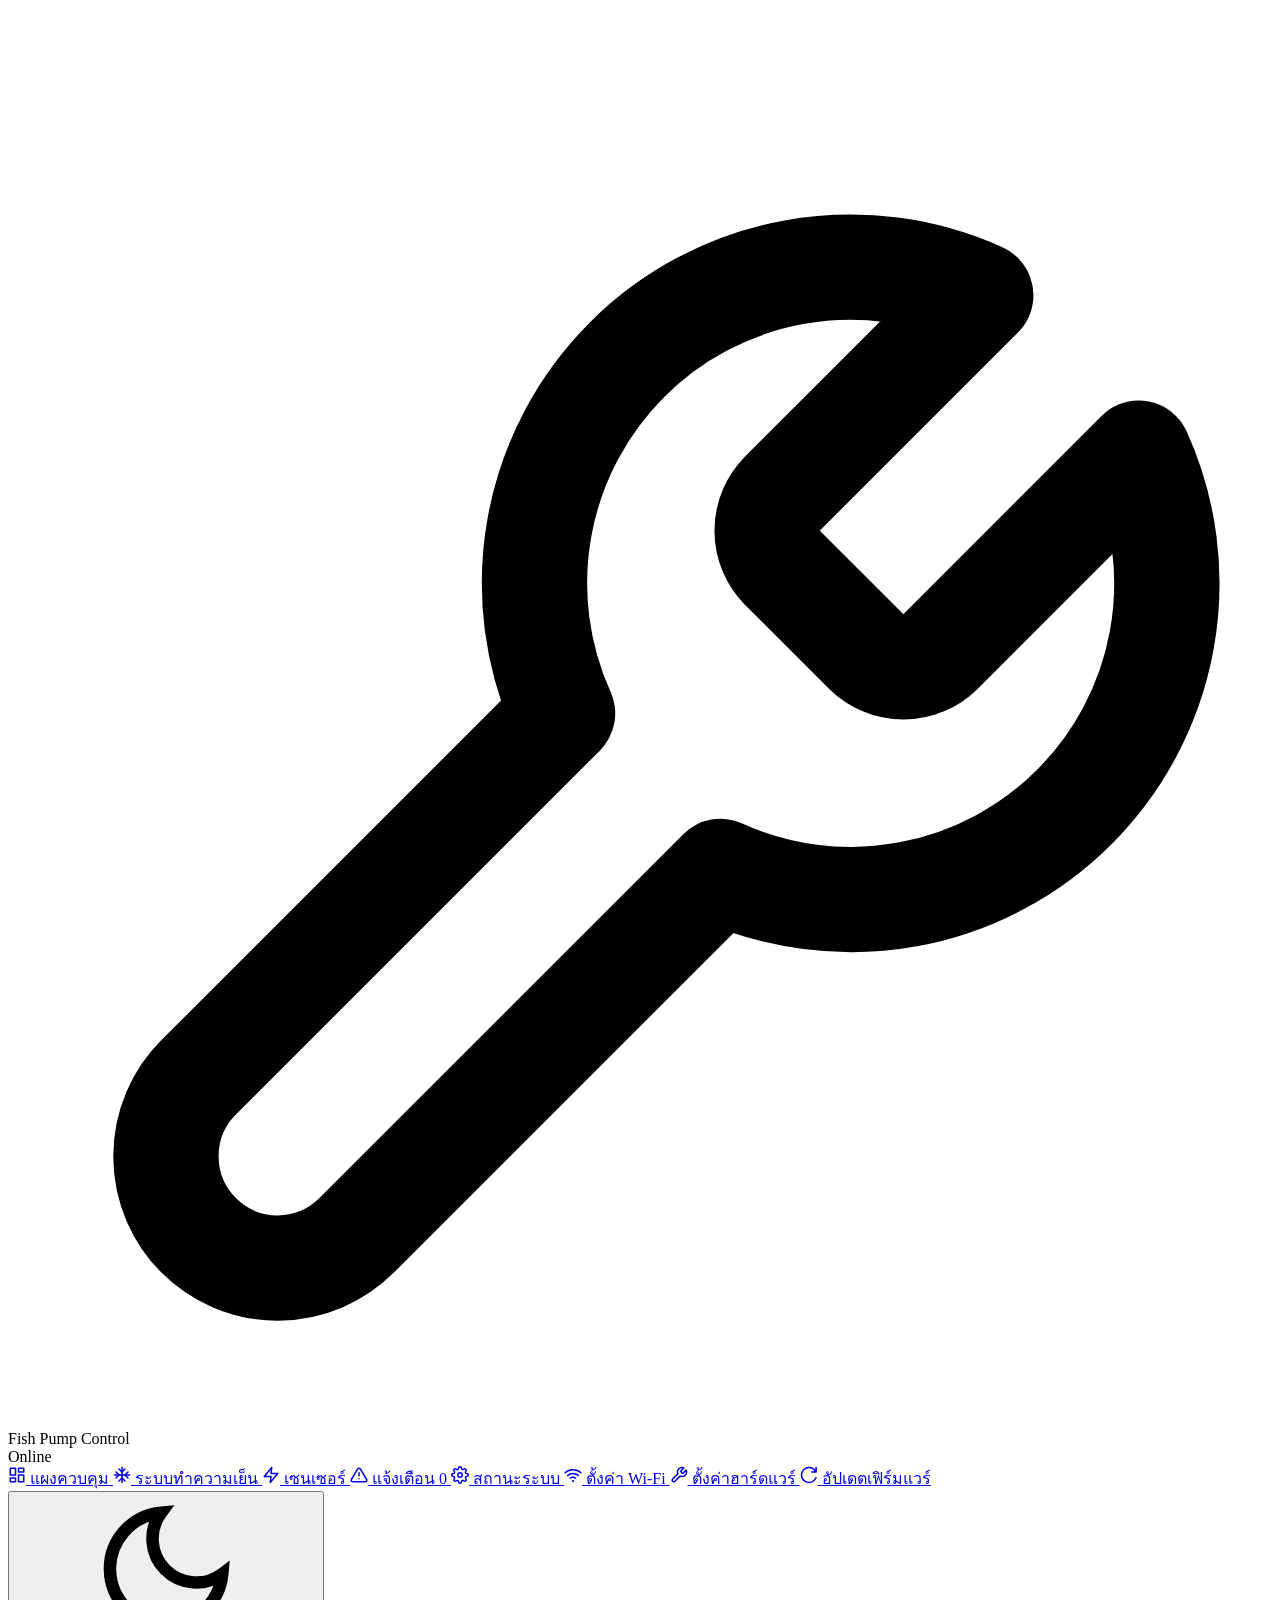
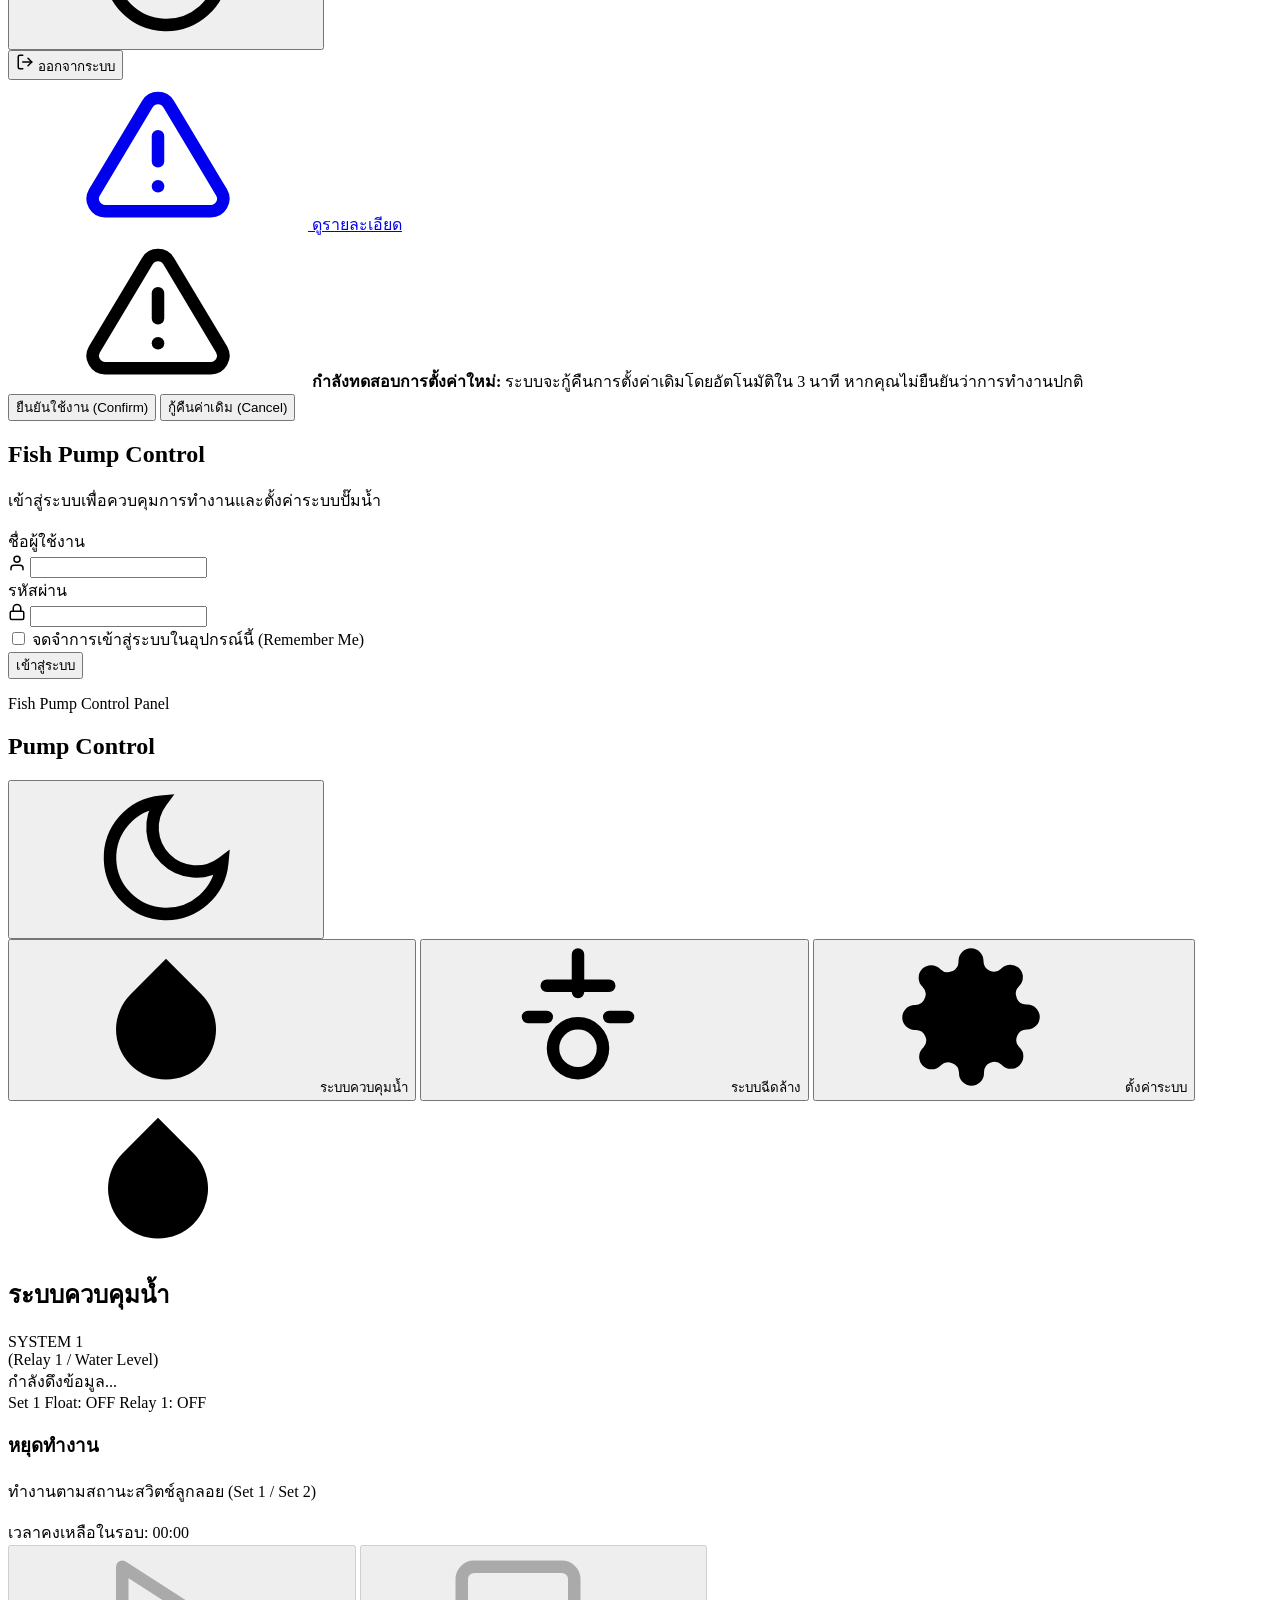
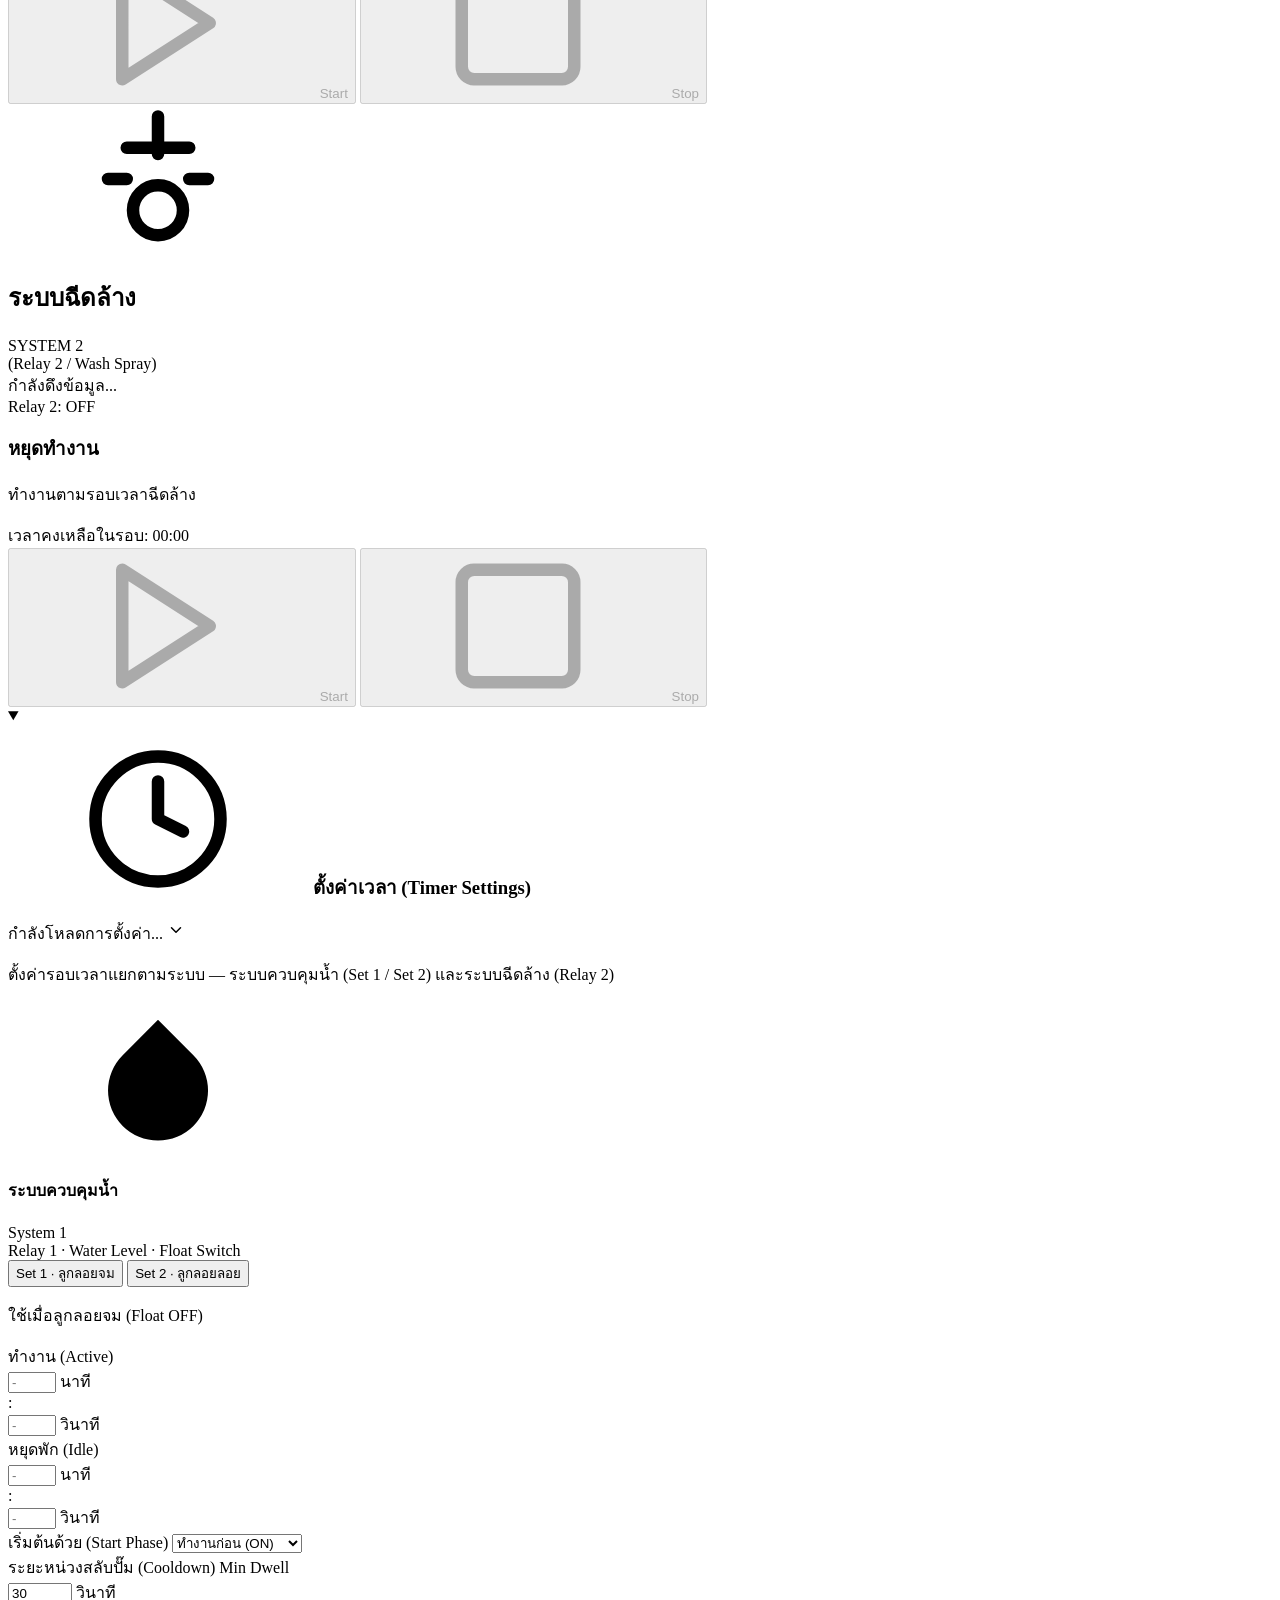
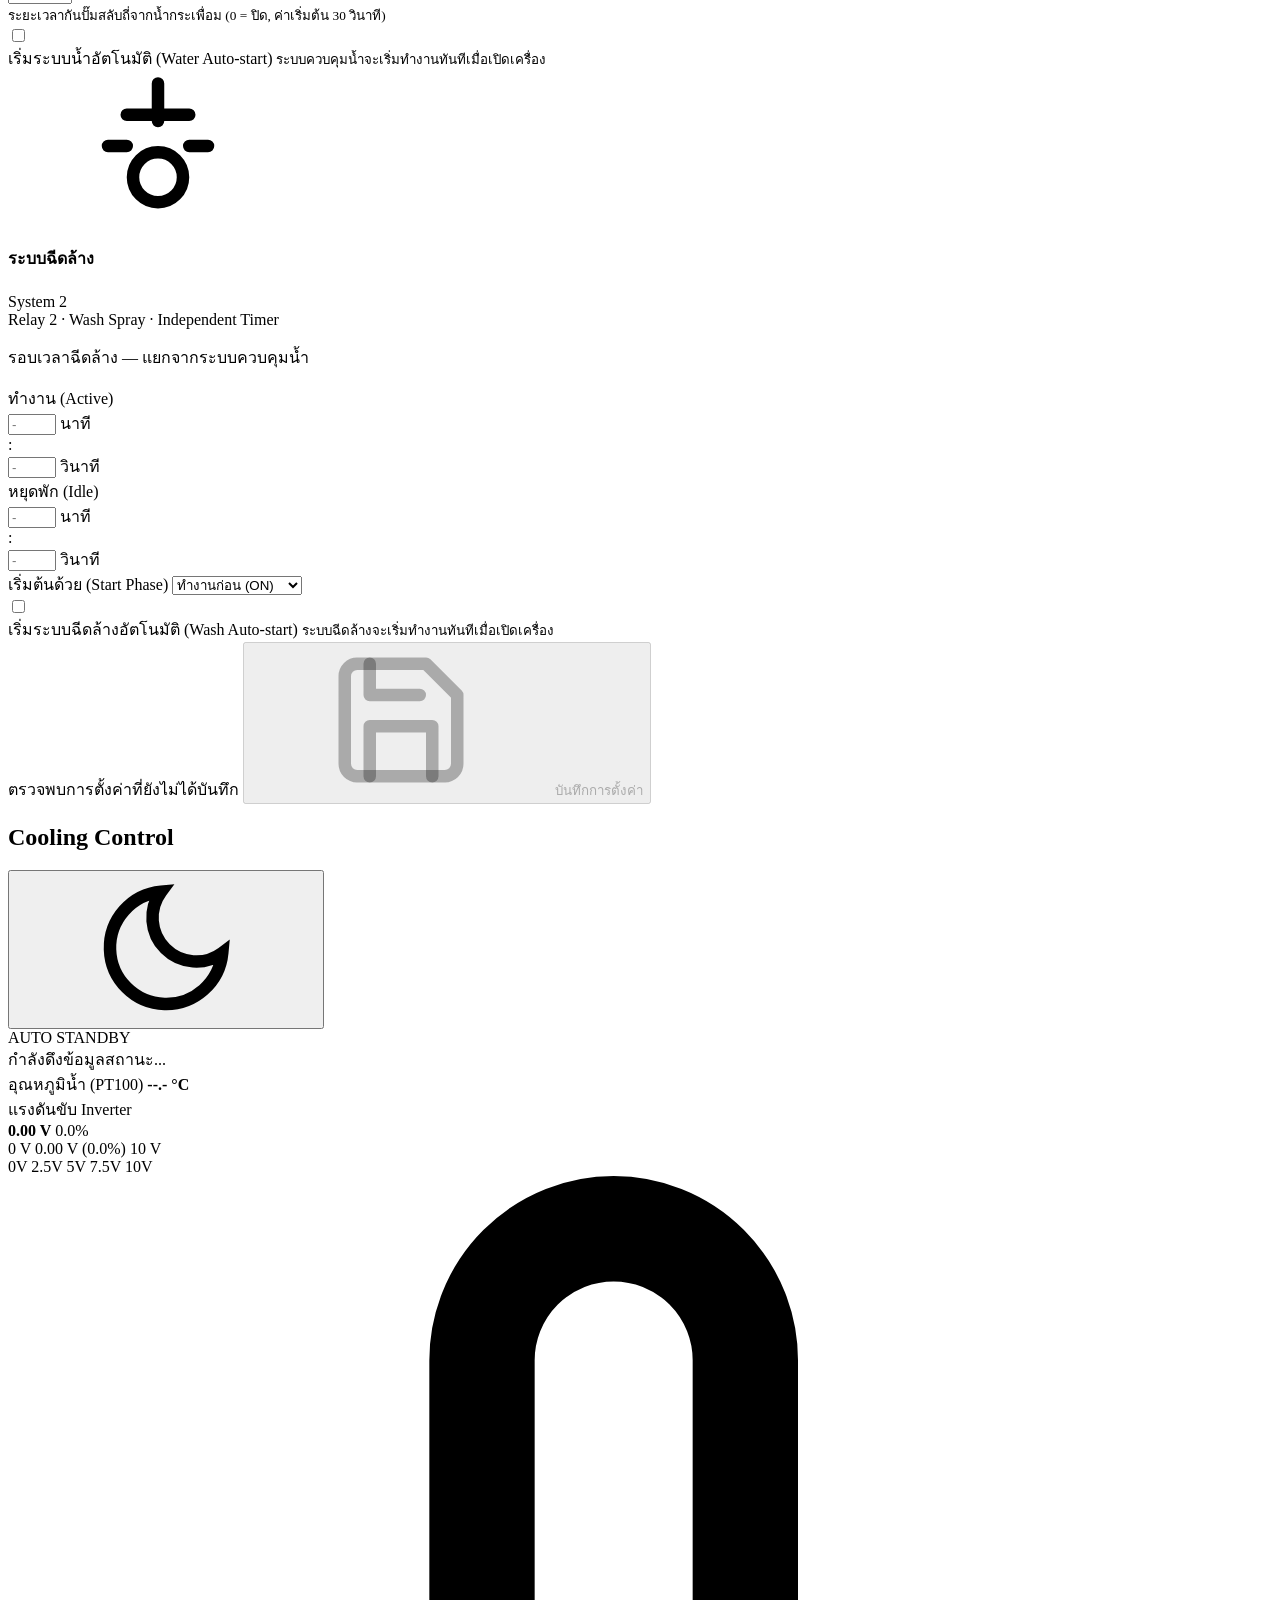
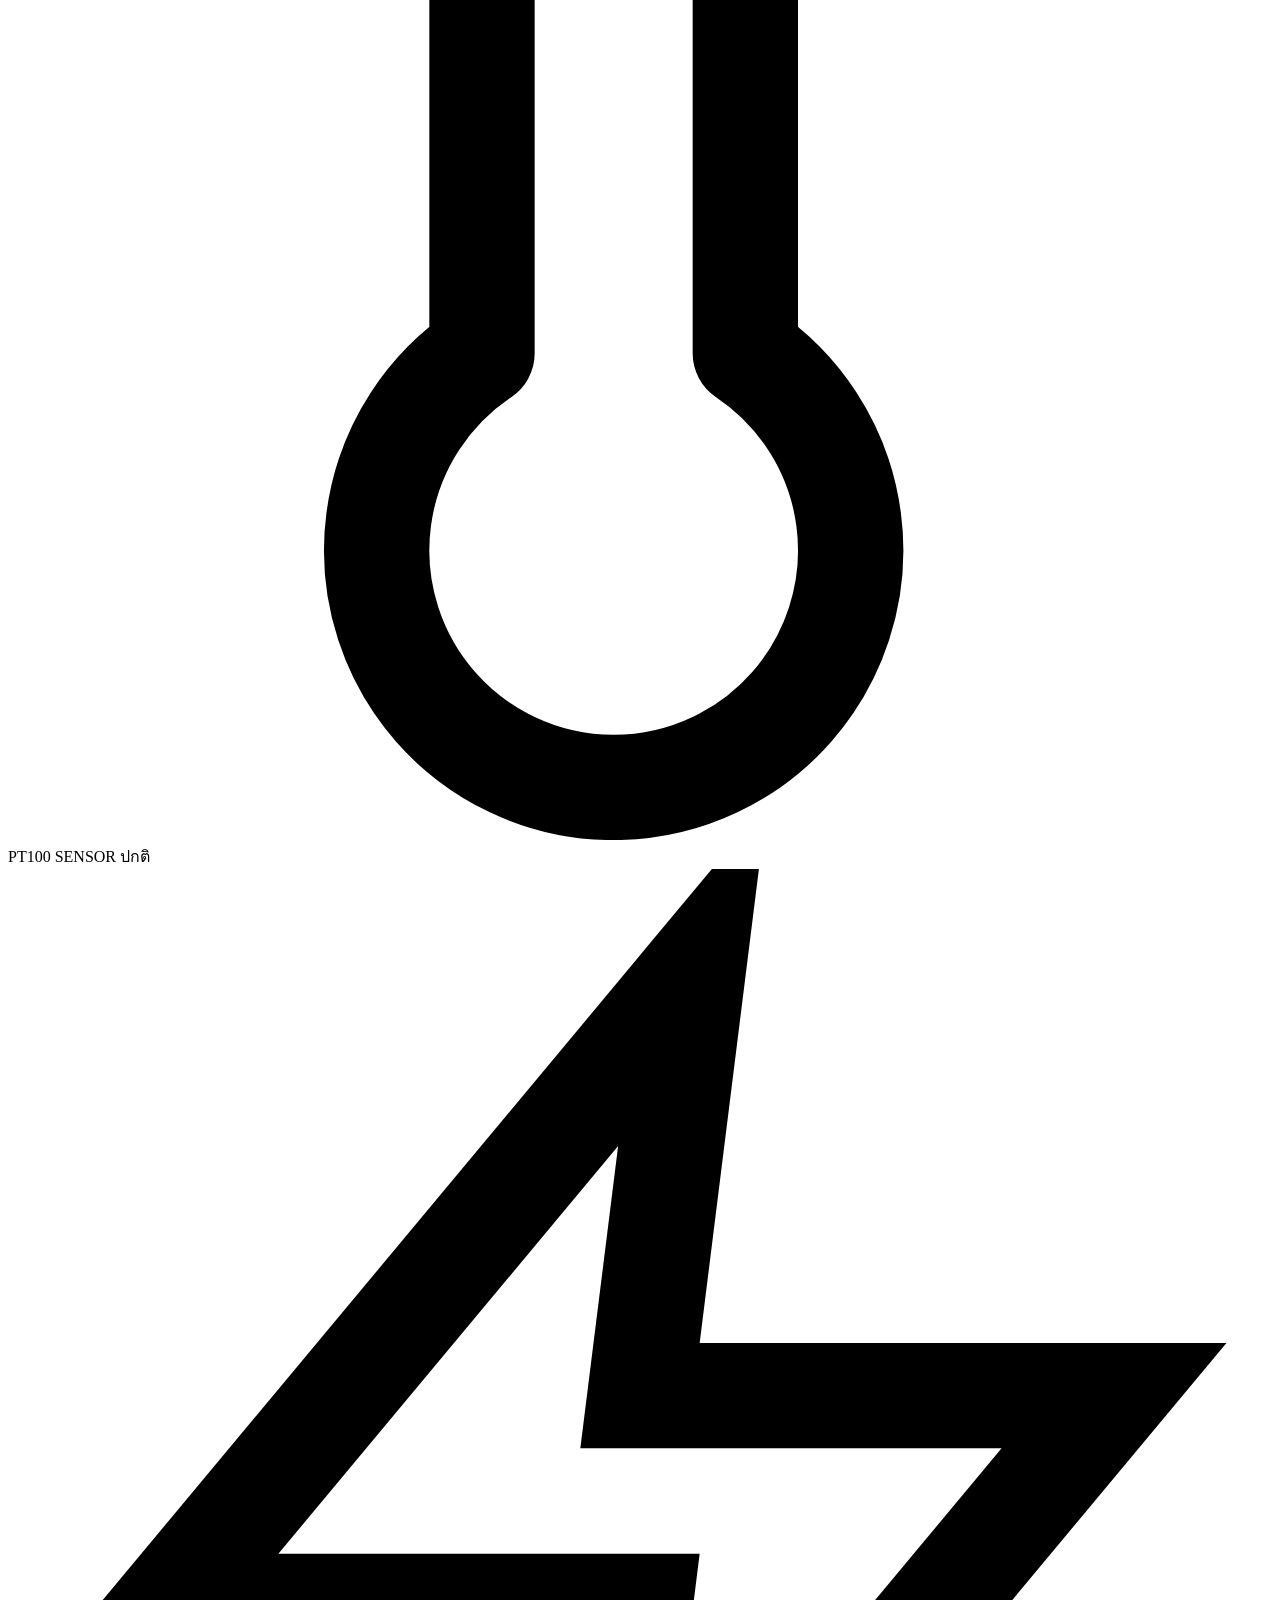
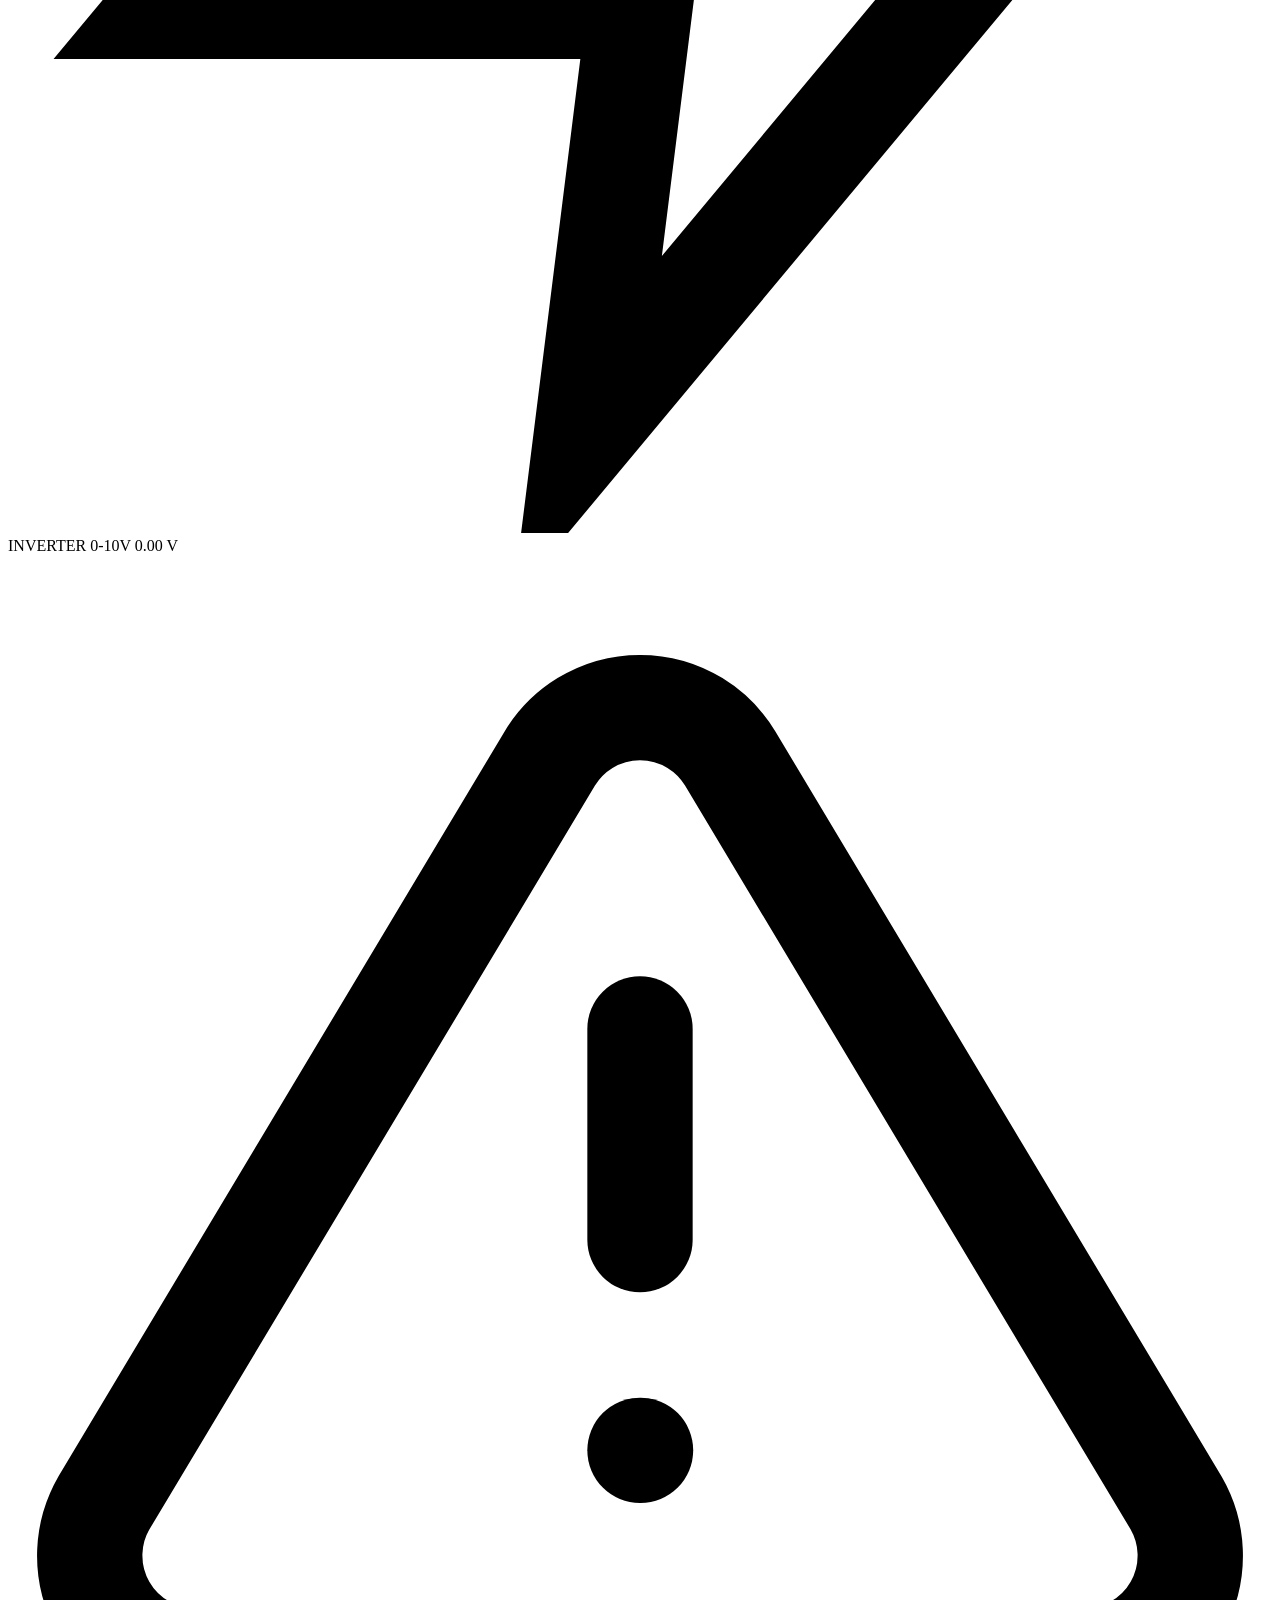
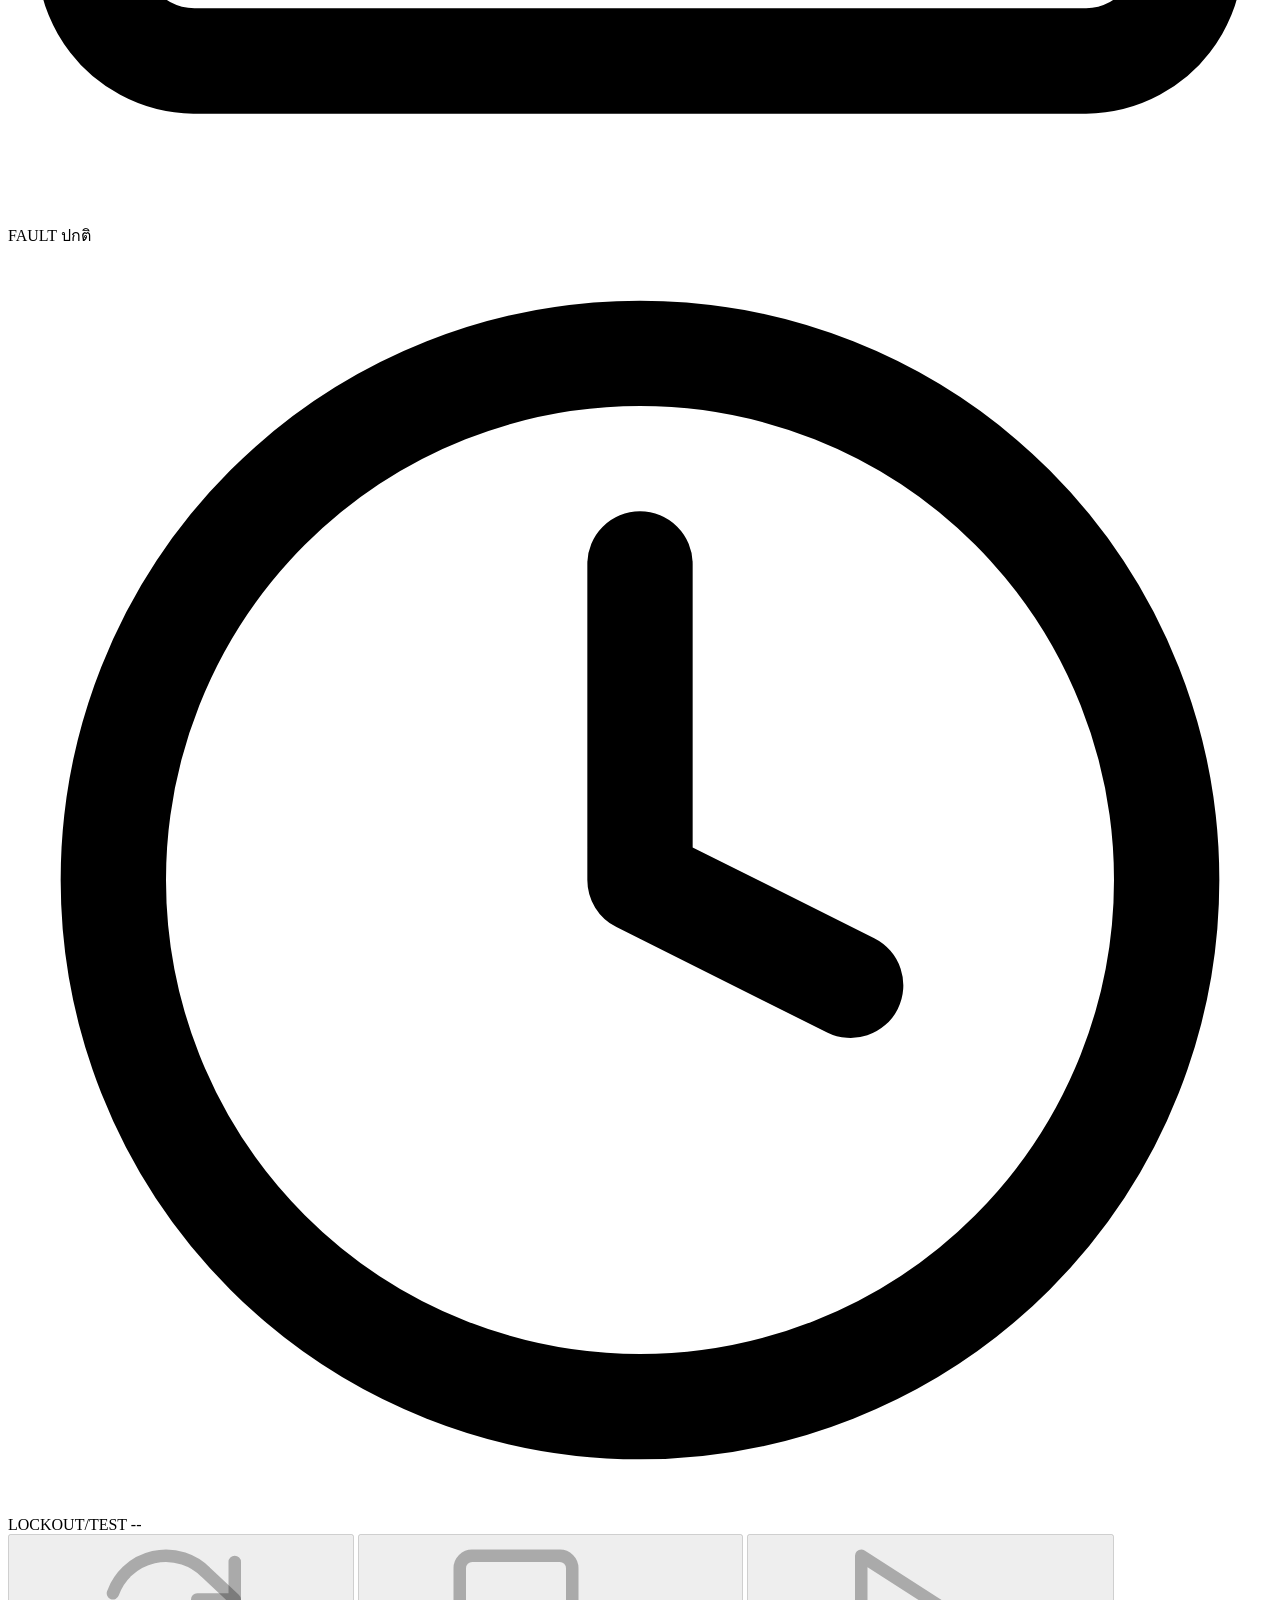
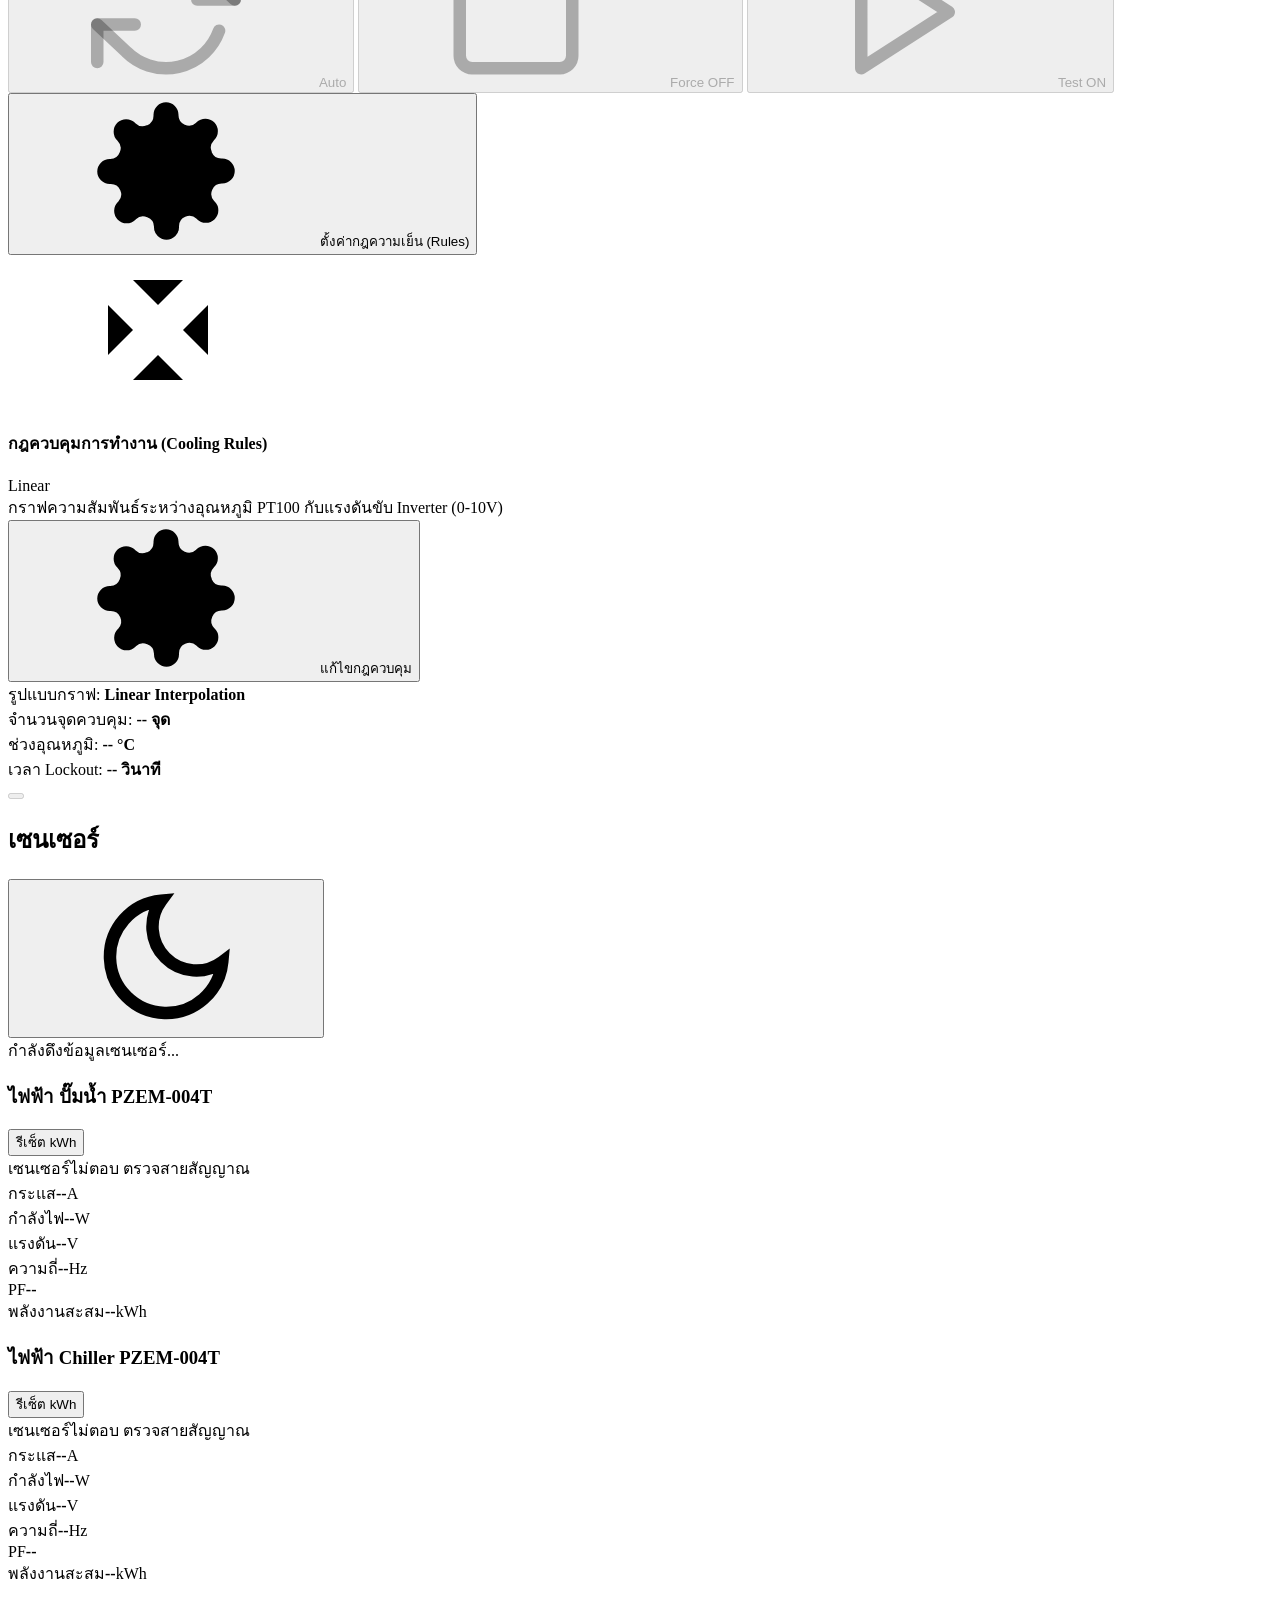
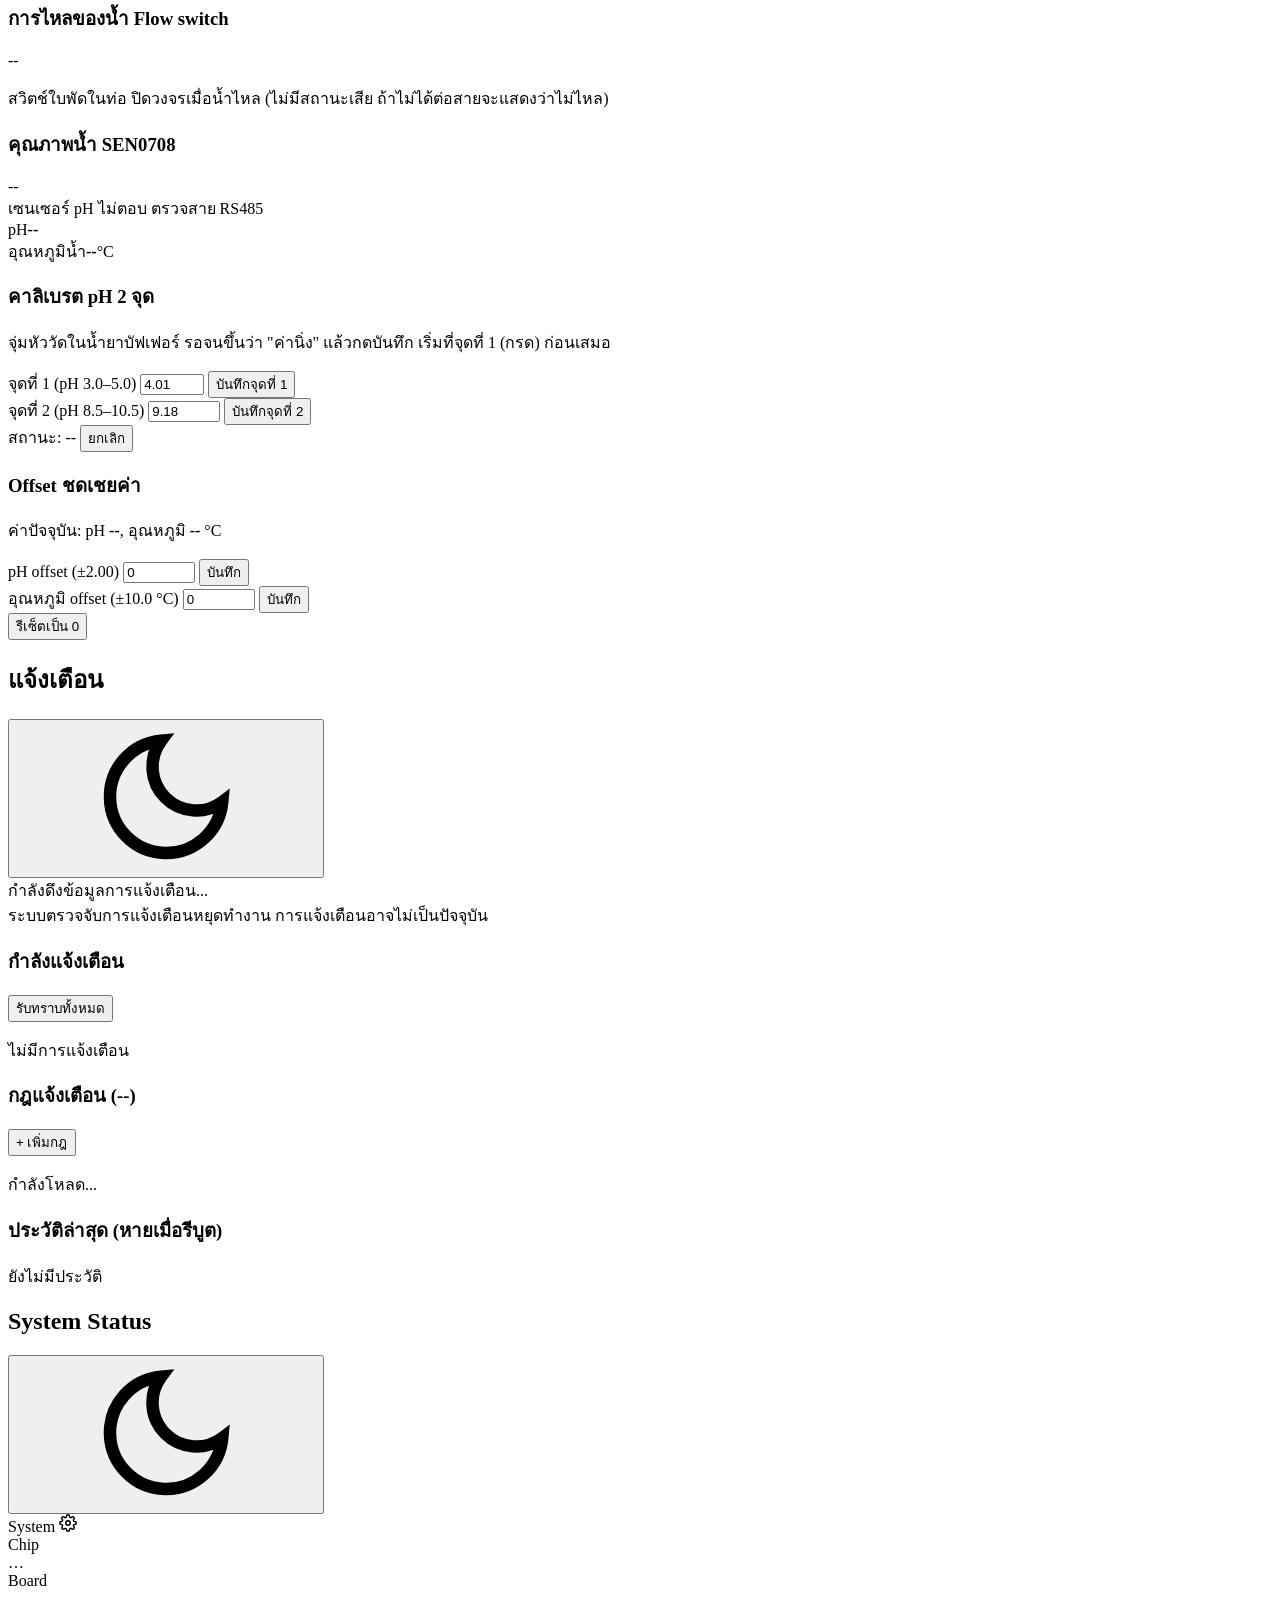
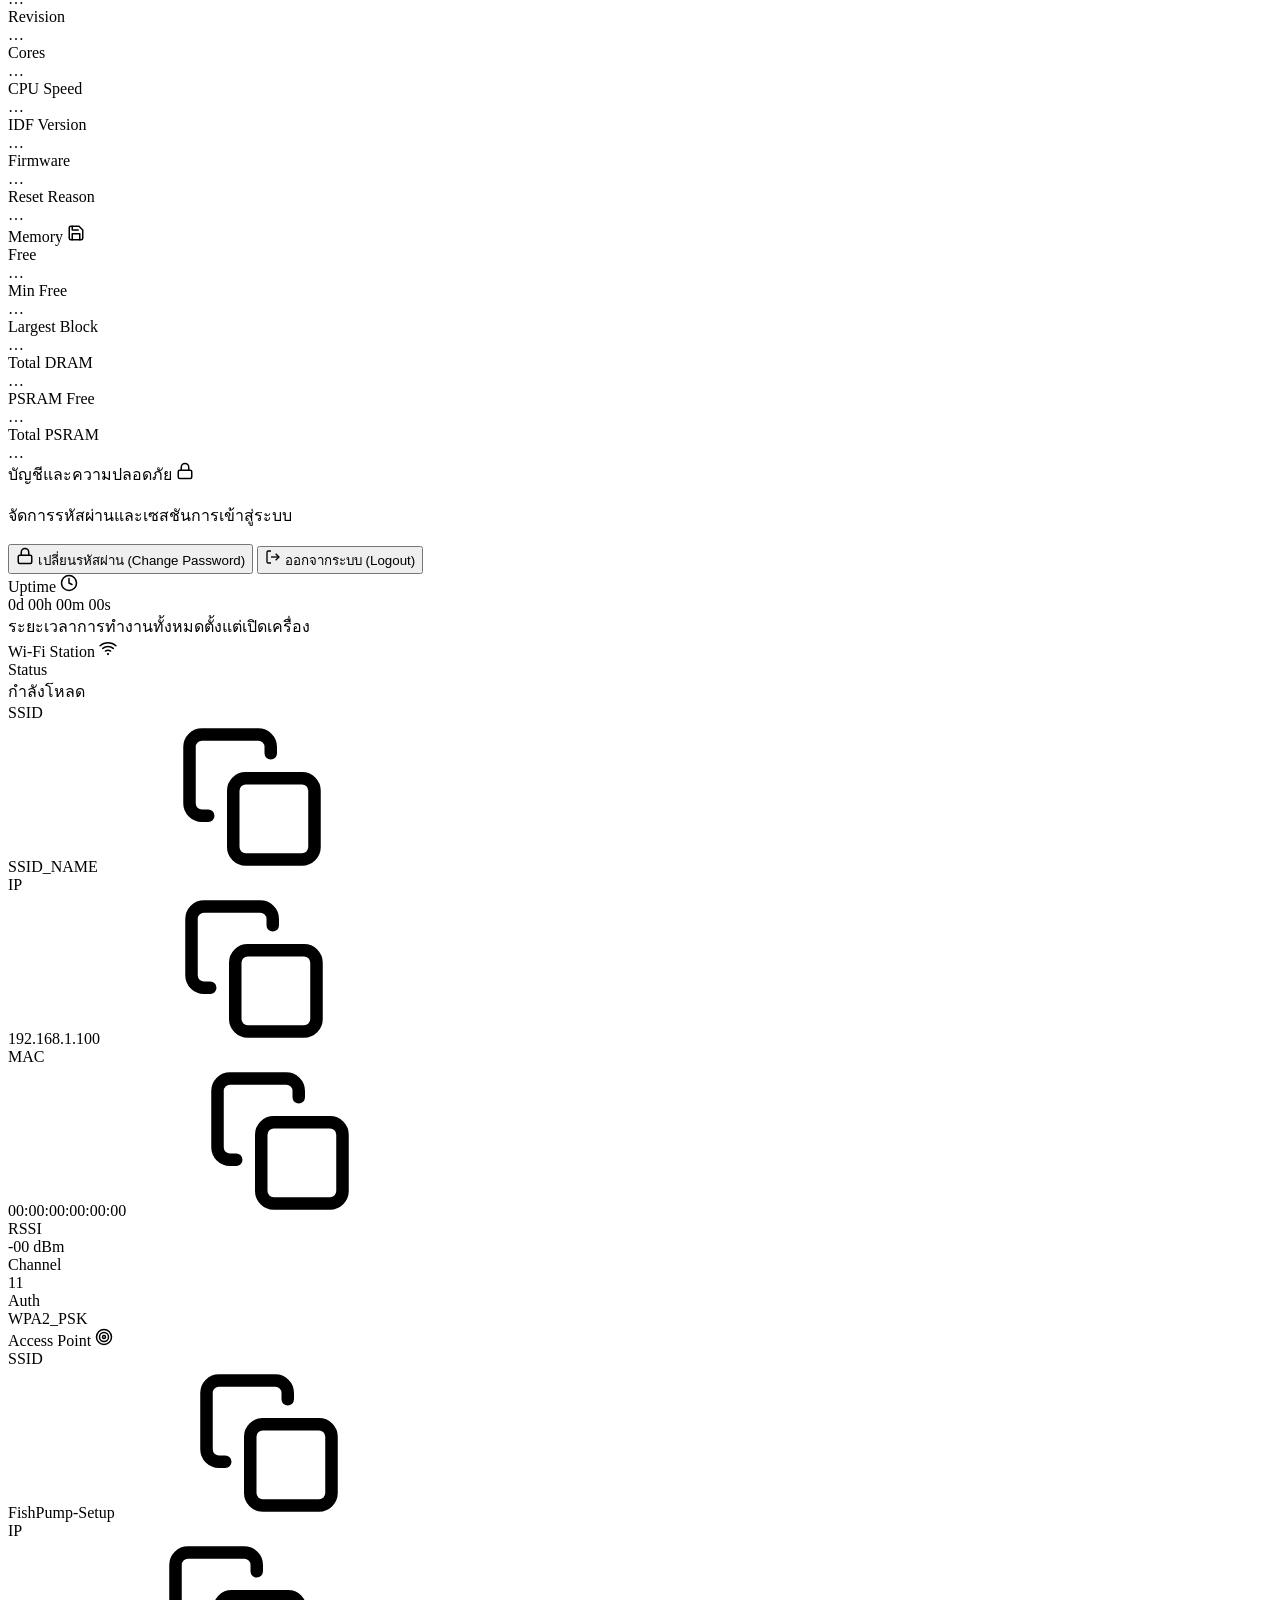
==== commit 31215a9a: "feat(ui): add alarms page, banner and badge Co-Authored-By: Claude Sonnet 5.5 <noreply@anthropic.com" ====
--- a/firmware/main/static_compressed/index.html
+++ b/firmware/main/static_compressed/index.html
@@ -277,6 +277,13 @@
 <use href="#icon-sensors"></use>
 </svg></span> <span lang="th">เซนเซอร์</span>
 </a>
+<a href="/alarms" class="nav-item" id="nav-alarms">
+<span class="nav-icon"><svg viewBox="0 0 24 24" width="18" height="18" stroke="currentColor"
+stroke-width="2" fill="none" stroke-linecap="round" stroke-linejoin="round" class="svg-icon">
+<use href="#icon-alert-triangle"></use>
+</svg></span> <span lang="th">แจ้งเตือน</span>
+<span class="alarm-badge hidden" id="alarm-badge">0</span>
+</a>
 <a href="/status" class="nav-item" id="nav-status">
 <span class="nav-icon"><svg viewBox="0 0 24 24" width="18" height="18" stroke="currentColor"
 stroke-width="2" fill="none" stroke-linecap="round" stroke-linejoin="round" class="svg-icon">
@@ -321,6 +328,11 @@
 </div>
 </aside>
 <main id="app-content" class="main-content" aria-label="Application content">
+<a href="/alarms" id="alarm-banner" class="alarm-banner hidden" role="alert">
+<svg class="label-icon"><use href="#icon-alert-triangle"></use></svg>
+<span id="alarm-banner-text"></span>
+<span class="alarm-banner-link">ดูรายละเอียด</span>
+</a>
 <div id="staging-banner" class="alert-banner hidden">
 <span><svg class="label-icon"><use href="#icon-alert-triangle"></use></svg> <strong>กำลังทดสอบการตั้งค่าใหม่:</strong> ระบบจะกู้คืนการตั้งค่าเดิมโดยอัตโนมัติใน 3 นาที
 หากคุณไม่ยืนยันว่าการทำงานปกติ</span>
@@ -1066,6 +1078,125 @@
 </div>
 </section>
 </div>
+</section>
+<section id="view-alarms" class="view hidden" aria-hidden="true">
+<div class="page-header">
+<div class="header-left">
+<h1>แจ้งเตือน</h1>
+</div>
+<div class="header-actions">
+<button class="theme-toggle mobile-theme-toggle" onclick="cycleTheme()" aria-label="สลับธีม" role="switch" aria-checked="false">
+<span class="theme-toggle-thumb">
+<svg class="theme-toggle-icon">
+<use href="#icon-moon"></use>
+</svg>
+</span>
+</button>
+</div>
+</div>
+<div class="runtime-eyebrow mb-md" id="alarms-sync-state">กำลังดึงข้อมูลการแจ้งเตือน...</div>
+<div class="alert-banner alarm-stalled-banner hidden" id="alarm-engine-stalled">ระบบตรวจจับการแจ้งเตือนหยุดทำงาน การแจ้งเตือนอาจไม่เป็นปัจจุบัน</div>
+<section class="section-card" id="alarm-active-card">
+<div class="section-heading-row">
+<h3>กำลังแจ้งเตือน</h3>
+<button class="btn btn-outline btn-sm hidden" type="button" id="alarm-ack-all">รับทราบทั้งหมด</button>
+</div>
+<div class="alarm-list" id="alarm-active-list" aria-live="polite">
+<p class="text-sm text-muted">ไม่มีการแจ้งเตือน</p>
+</div>
+</section>
+<section class="section-card" id="alarm-rules-card">
+<div class="section-heading-row">
+<h3>กฎแจ้งเตือน (<span id="alarm-rule-count">--</span>)</h3>
+<button class="btn btn-primary btn-sm" type="button" id="alarm-add-rule">+ เพิ่มกฎ</button>
+</div>
+<p class="sensor-notice notice-error text-sm hidden" id="alarm-storage-note"></p>
+<div class="alarm-list" id="alarm-rule-list">
+<p class="text-sm text-muted">กำลังโหลด...</p>
+</div>
+</section>
+<section class="section-card" id="alarm-history-card">
+<div class="section-heading-row">
+<h3>ประวัติล่าสุด <span class="text-xs text-muted">(หายเมื่อรีบูต)</span></h3>
+</div>
+<div class="alarm-list" id="alarm-history-list">
+<p class="text-sm text-muted">ยังไม่มีประวัติ</p>
+</div>
+</section>
+<dialog id="alarm-rule-dialog" class="modal-dialog">
+<div class="modal-card modal-card-wide alarm-dialog-card">
+<h3 class="modal-title" id="alarm-dialog-title">กฎแจ้งเตือน</h3>
+<div class="form-group">
+<label for="alarm-f-name">ชื่อกฎ</label>
+<input type="text" id="alarm-f-name" class="input-field" maxlength="96" autocomplete="off">
+</div>
+<div class="form-group">
+<label for="alarm-f-signal">ค่าที่ตรวจ</label>
+<select id="alarm-f-signal" class="input-field"></select>
+<div class="alarm-live text-sm text-muted">ค่าตอนนี้: <strong class="mono" id="alarm-f-live">--</strong></div>
+</div>
+<div class="form-group">
+<label for="alarm-f-condition">เงื่อนไข</label>
+<select id="alarm-f-condition" class="input-field"></select>
+</div>
+<div class="alarm-field-row" data-for="threshold">
+<div class="form-group">
+<label for="alarm-f-threshold">ค่าที่กำหนด <span data-unit></span></label>
+<input type="number" id="alarm-f-threshold" class="input-field mono" step="any">
+</div>
+</div>
+<div class="alarm-field-row" data-for="range">
+<div class="form-group">
+<label for="alarm-f-lo">ต่ำสุด <span data-unit></span></label>
+<input type="number" id="alarm-f-lo" class="input-field mono" step="any">
+</div>
+<div class="form-group">
+<label for="alarm-f-hi">สูงสุด <span data-unit></span></label>
+<input type="number" id="alarm-f-hi" class="input-field mono" step="any">
+</div>
+</div>
+<div class="alarm-field-row" data-for="stale">
+<div class="form-group">
+<label for="alarm-f-stale">ไม่มีข้อมูลใหม่นานเกิน (วินาที)</label>
+<input type="number" id="alarm-f-stale" class="input-field mono" step="1" min="5" max="3600">
+</div>
+</div>
+<div class="alarm-field-row">
+<div class="form-group" data-for="hysteresis">
+<label for="alarm-f-hysteresis">ช่วงกันสั่น <span data-unit></span></label>
+<input type="number" id="alarm-f-hysteresis" class="input-field mono" step="any" min="0" value="0">
+</div>
+<div class="form-group">
+<label for="alarm-f-delay">ต้องเกินนาน (วินาที)</label>
+<input type="number" id="alarm-f-delay" class="input-field mono" step="1" min="0" max="3600" value="0">
+</div>
+</div>
+<div class="form-group">
+<label for="alarm-f-severity">ระดับ</label>
+<select id="alarm-f-severity" class="input-field">
+<option value="info">ข้อมูล</option>
+<option value="warning" selected>เตือน</option>
+<option value="critical">วิกฤต</option>
+</select>
+</div>
+<div class="form-group">
+<label for="alarm-f-gate-signal">เฉพาะตอน</label>
+<div class="alarm-field-row">
+<select id="alarm-f-gate-signal" class="input-field"></select>
+<select id="alarm-f-gate-when" class="input-field">
+<option value="true">เปิด</option>
+<option value="false">ปิด</option>
+</select>
+</div>
+</div>
+<label class="alarm-check"><input type="checkbox" id="alarm-f-latch"> ค้างจนกดรับทราบ</label>
+<p class="sensor-notice notice-error text-sm hidden" id="alarm-f-error" role="alert"></p>
+<div class="modal-actions">
+<button class="btn btn-outline" type="button" id="alarm-f-cancel">ยกเลิก</button>
+<button class="btn btn-primary" type="button" id="alarm-f-save">บันทึก</button>
+</div>
+</div>
+</dialog>
 </section>
 <section id="view-status" class="view hidden" aria-hidden="true">
 <div class="page-header">
@@ -2008,6 +2139,14 @@
 </svg>
 <span>เซนเซอร์</span>
 </a>
+<a href="/alarms" class="mobile-menu-item" id="m-nav-alarms">
+<svg viewBox="0 0 24 24" width="18" height="18" stroke="currentColor" stroke-width="2" fill="none"
+stroke-linecap="round" stroke-linejoin="round">
+<use href="#icon-alert-triangle"></use>
+</svg>
+<span>แจ้งเตือน</span>
+<span class="alarm-badge hidden" id="m-alarm-badge">0</span>
+</a>
 <a href="/hardware" class="mobile-menu-item" id="m-menu-hardware">
 <svg viewBox="0 0 24 24" width="18" height="18" stroke="currentColor" stroke-width="2" fill="none"
 stroke-linecap="round" stroke-linejoin="round">
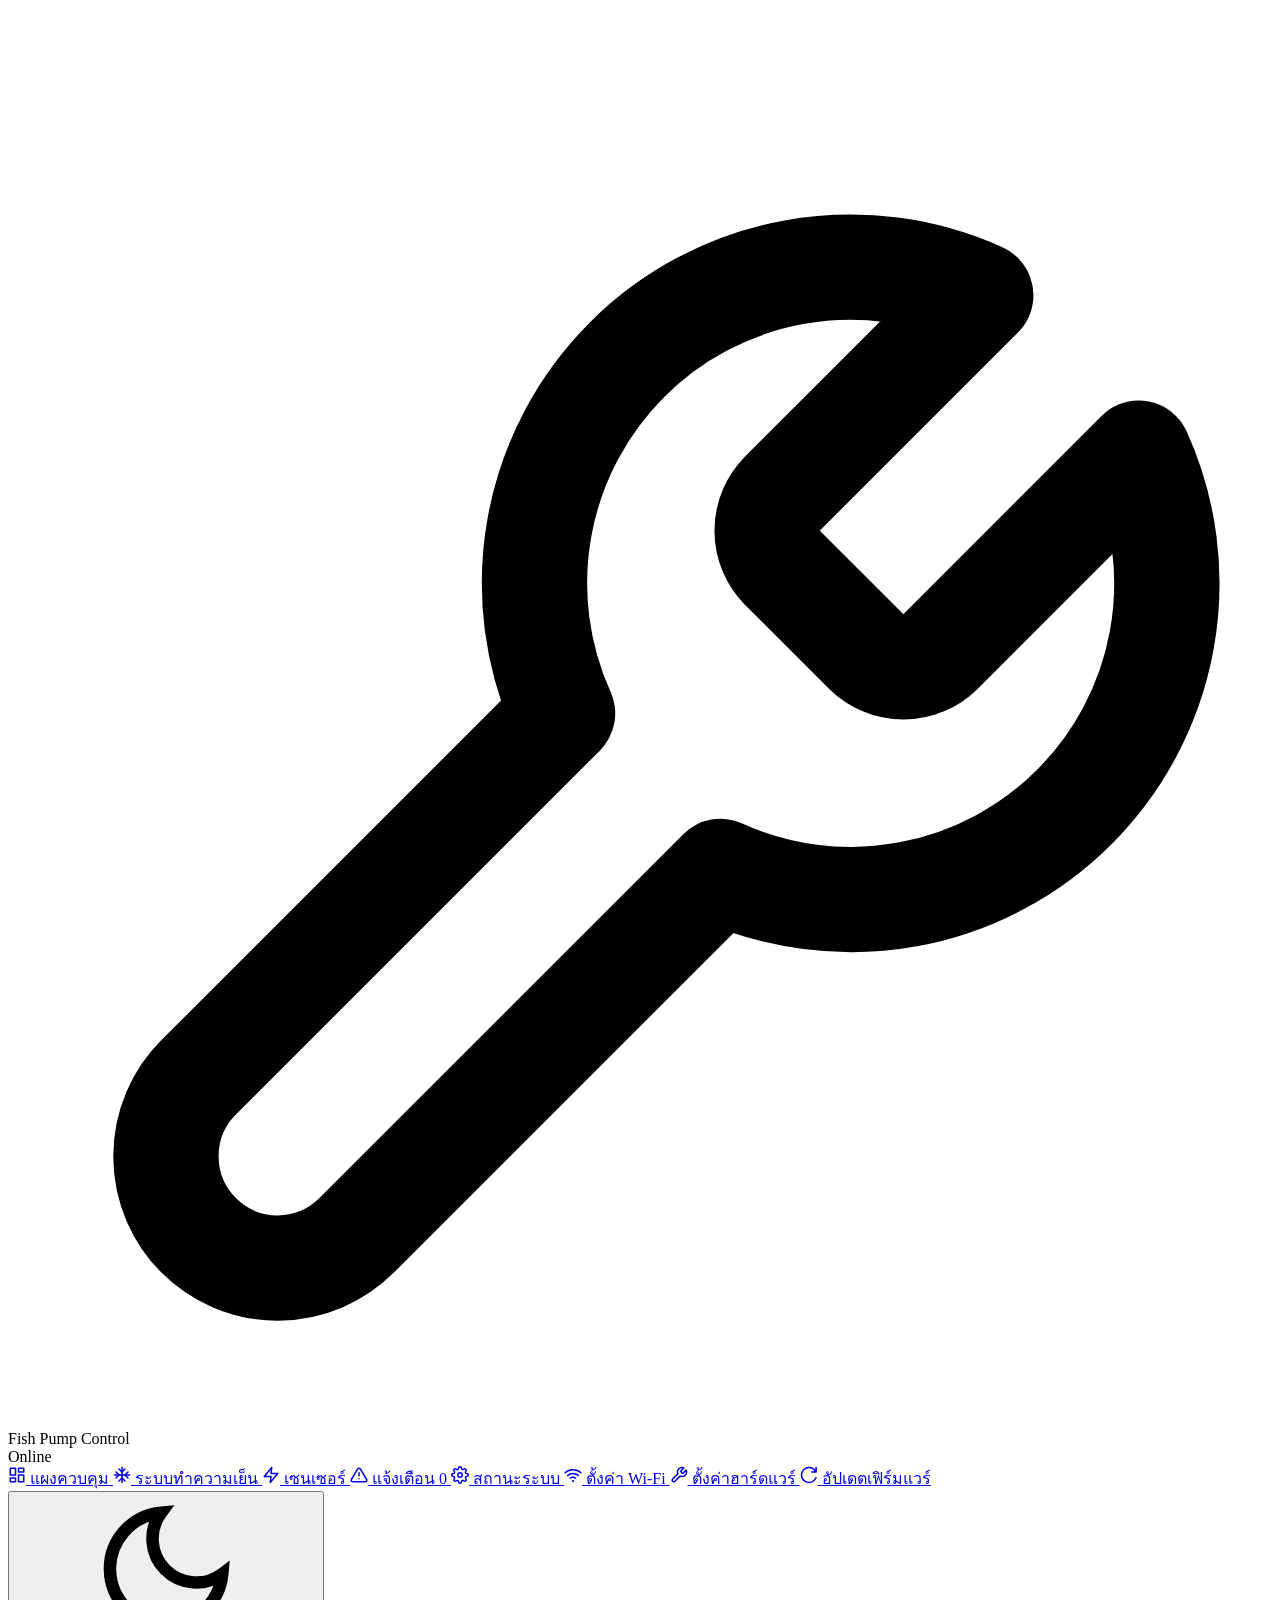
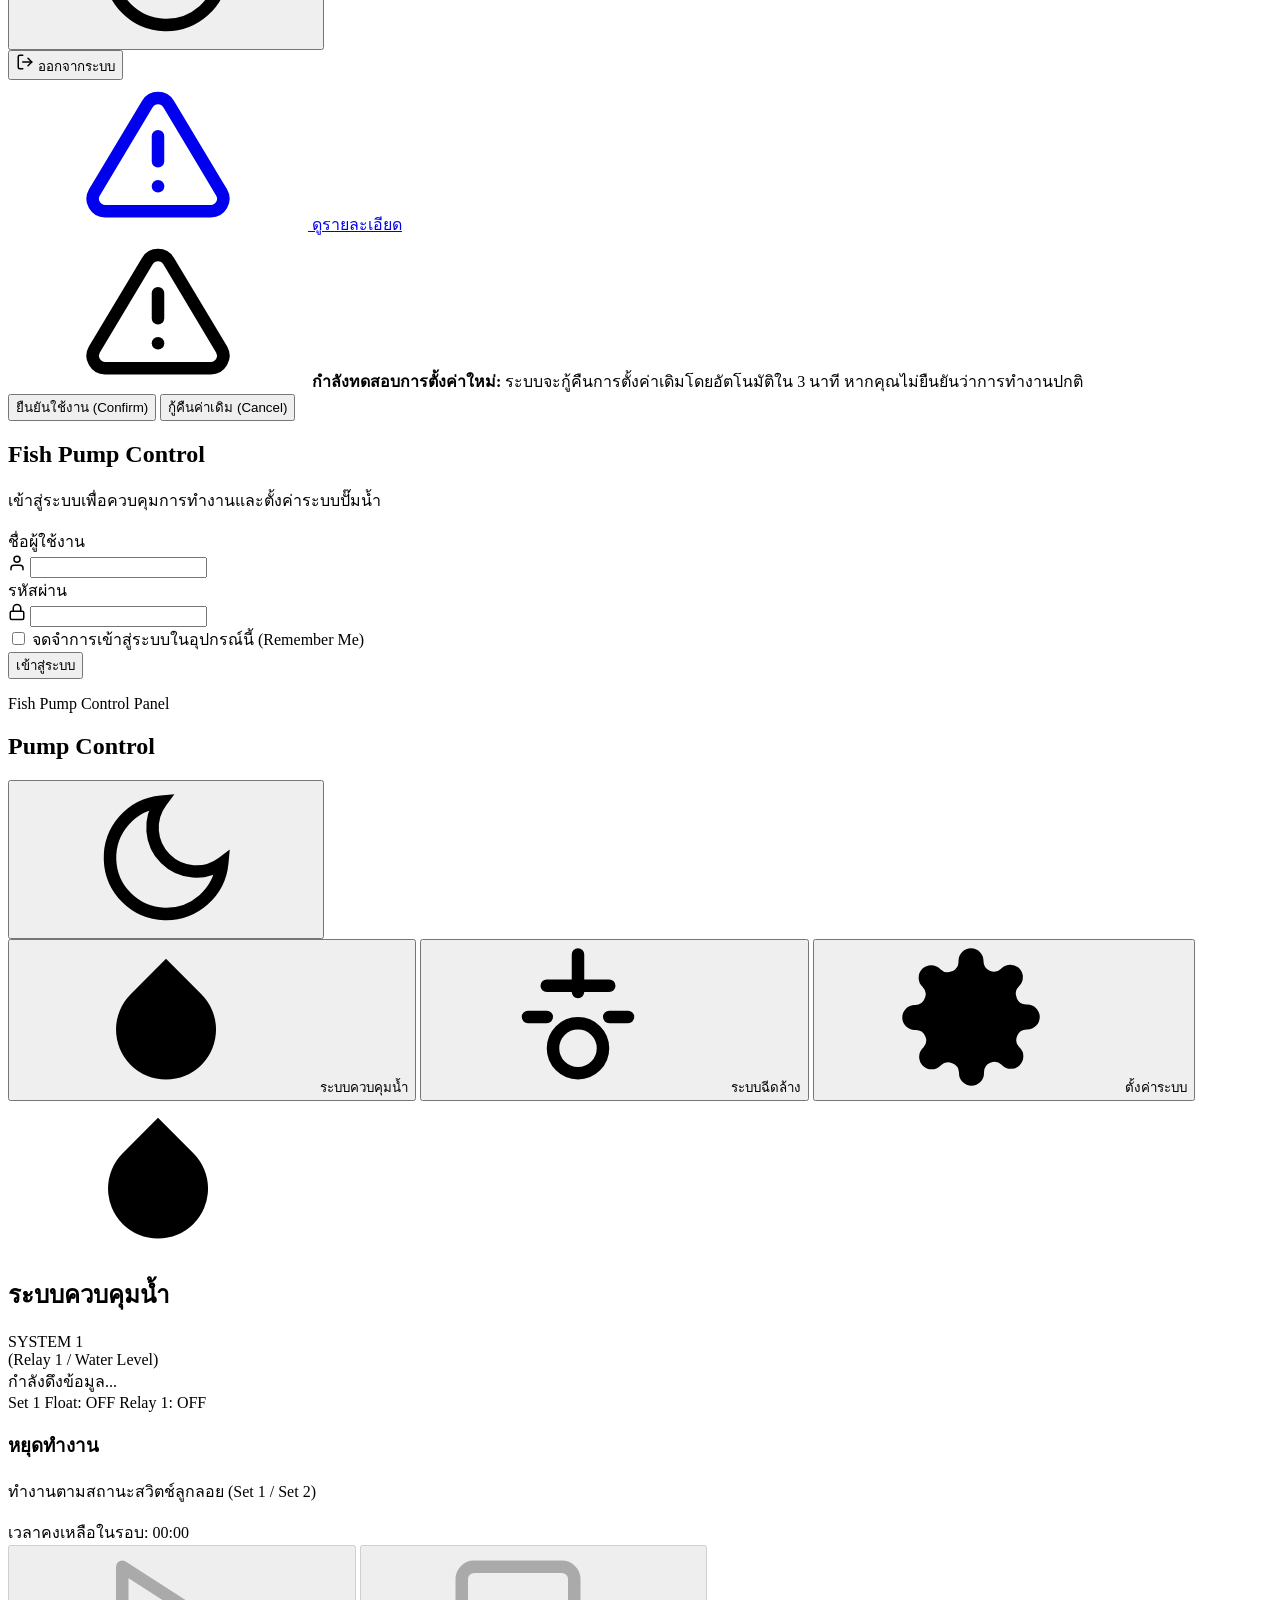
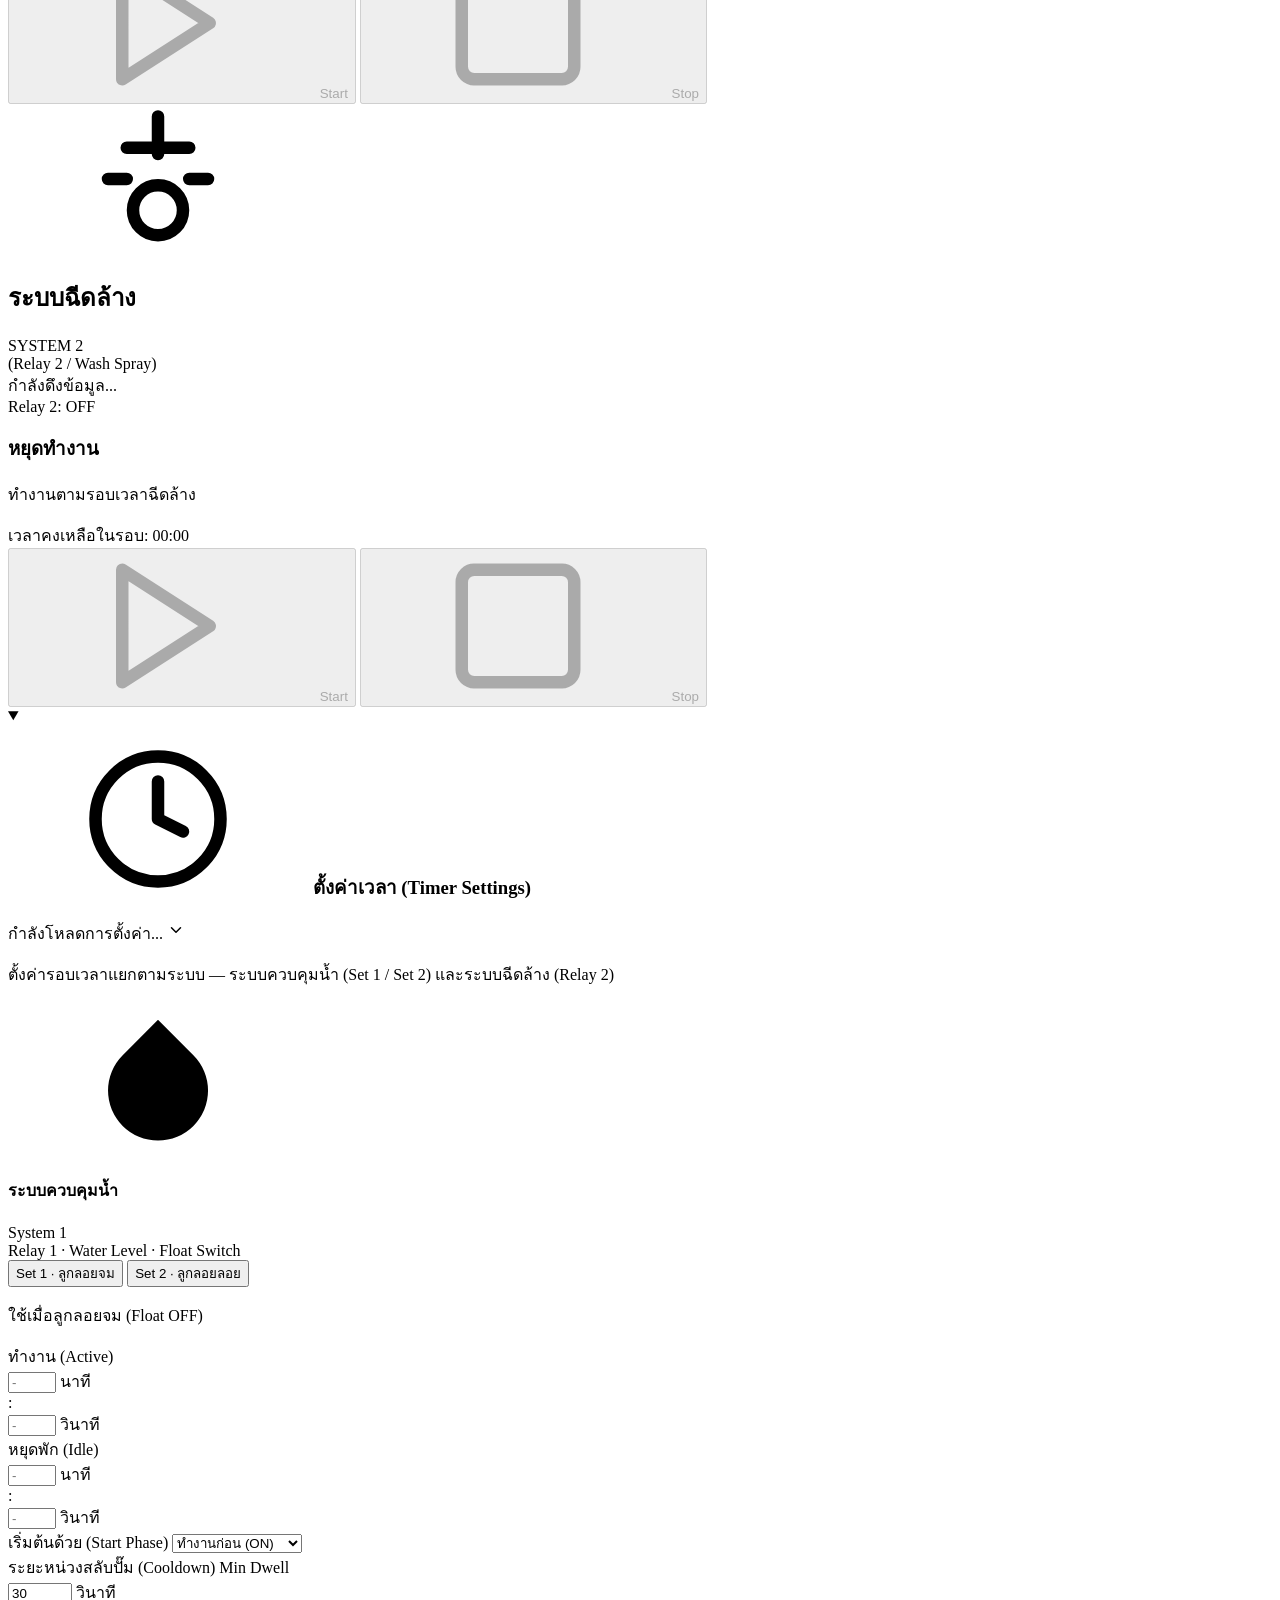
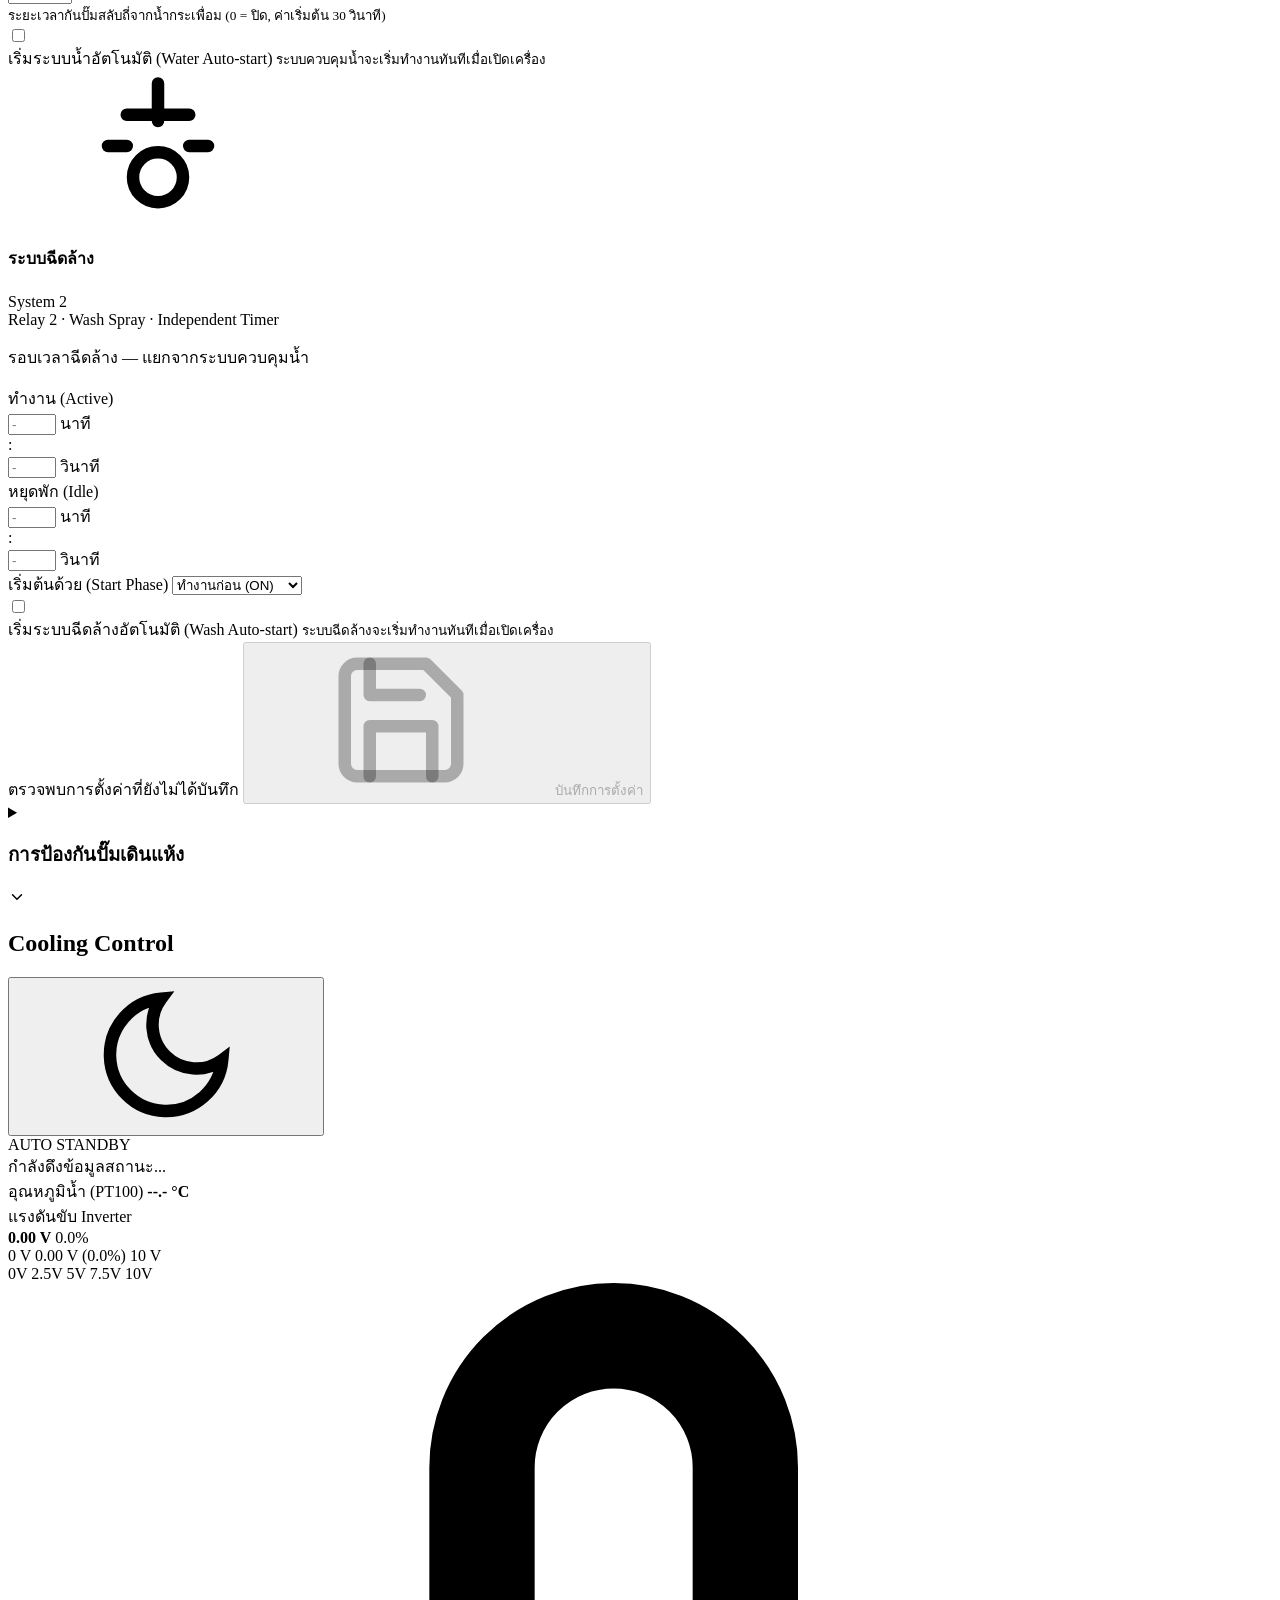
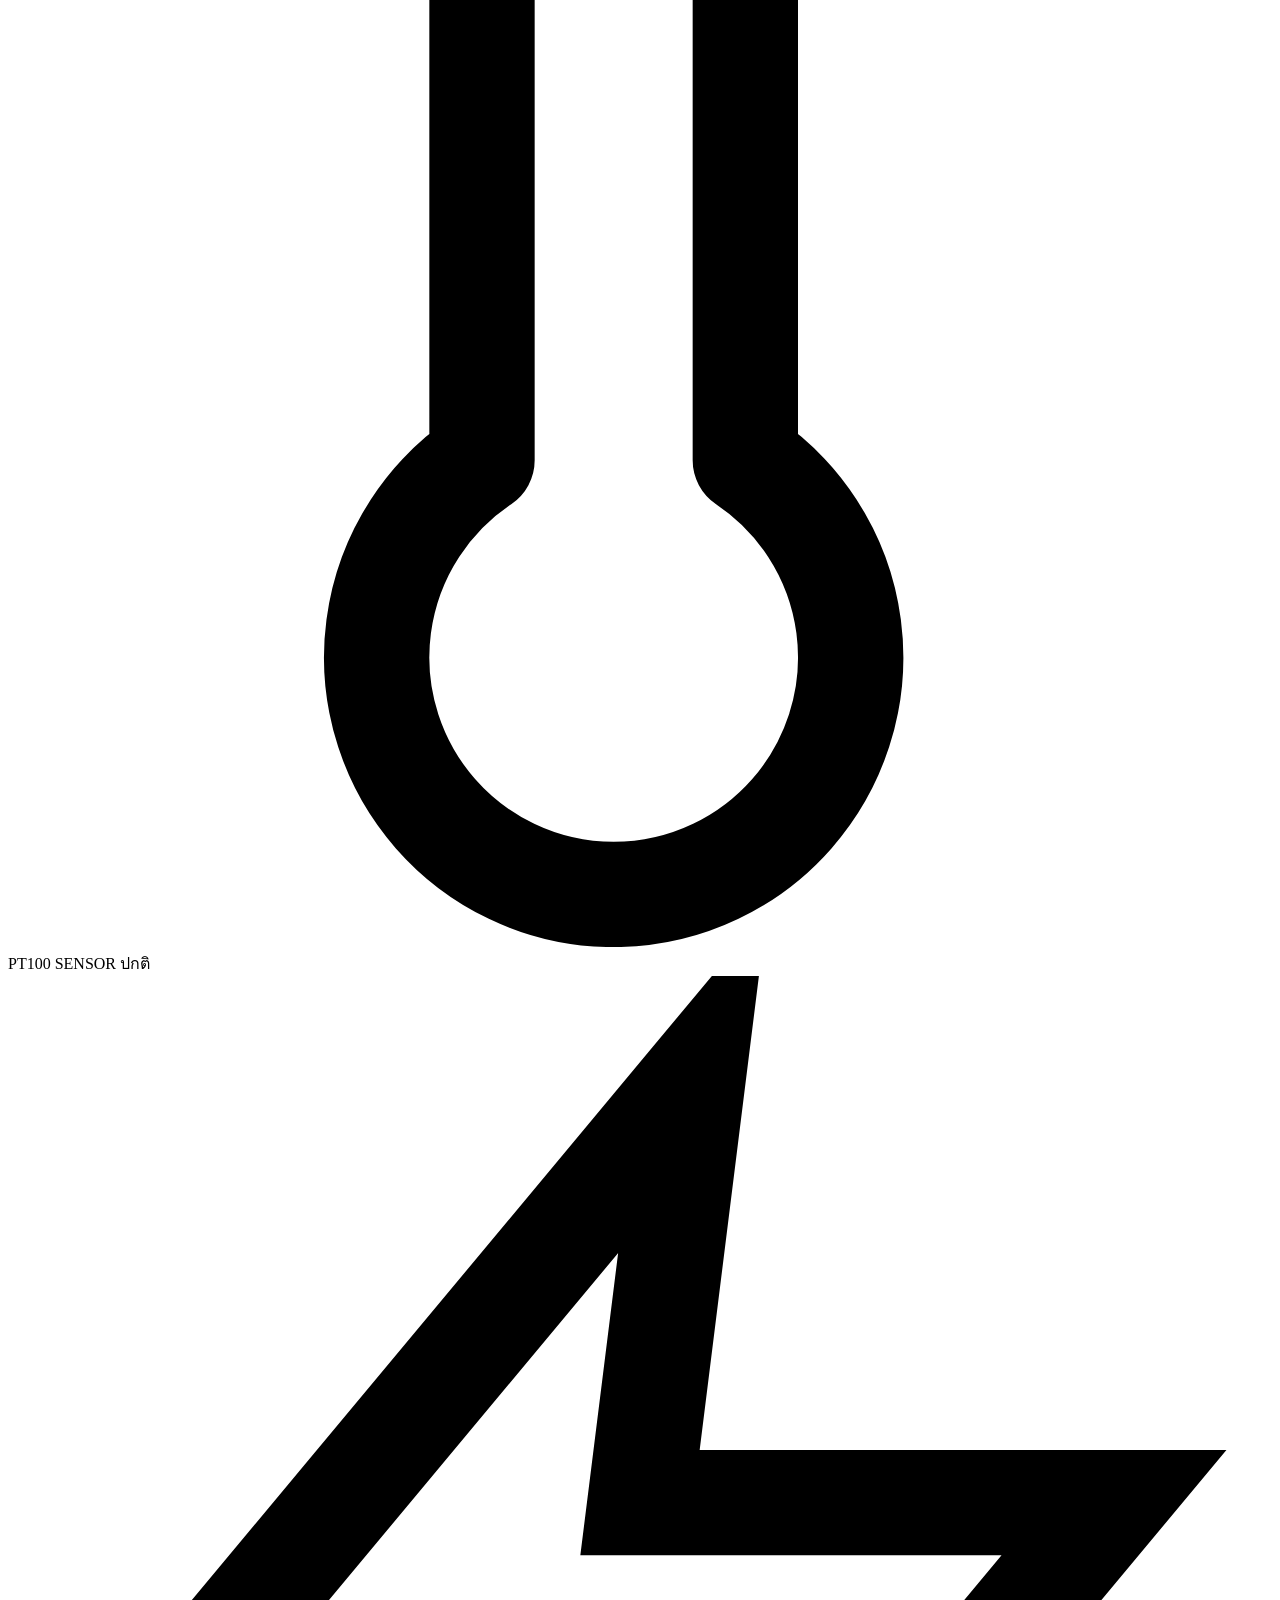
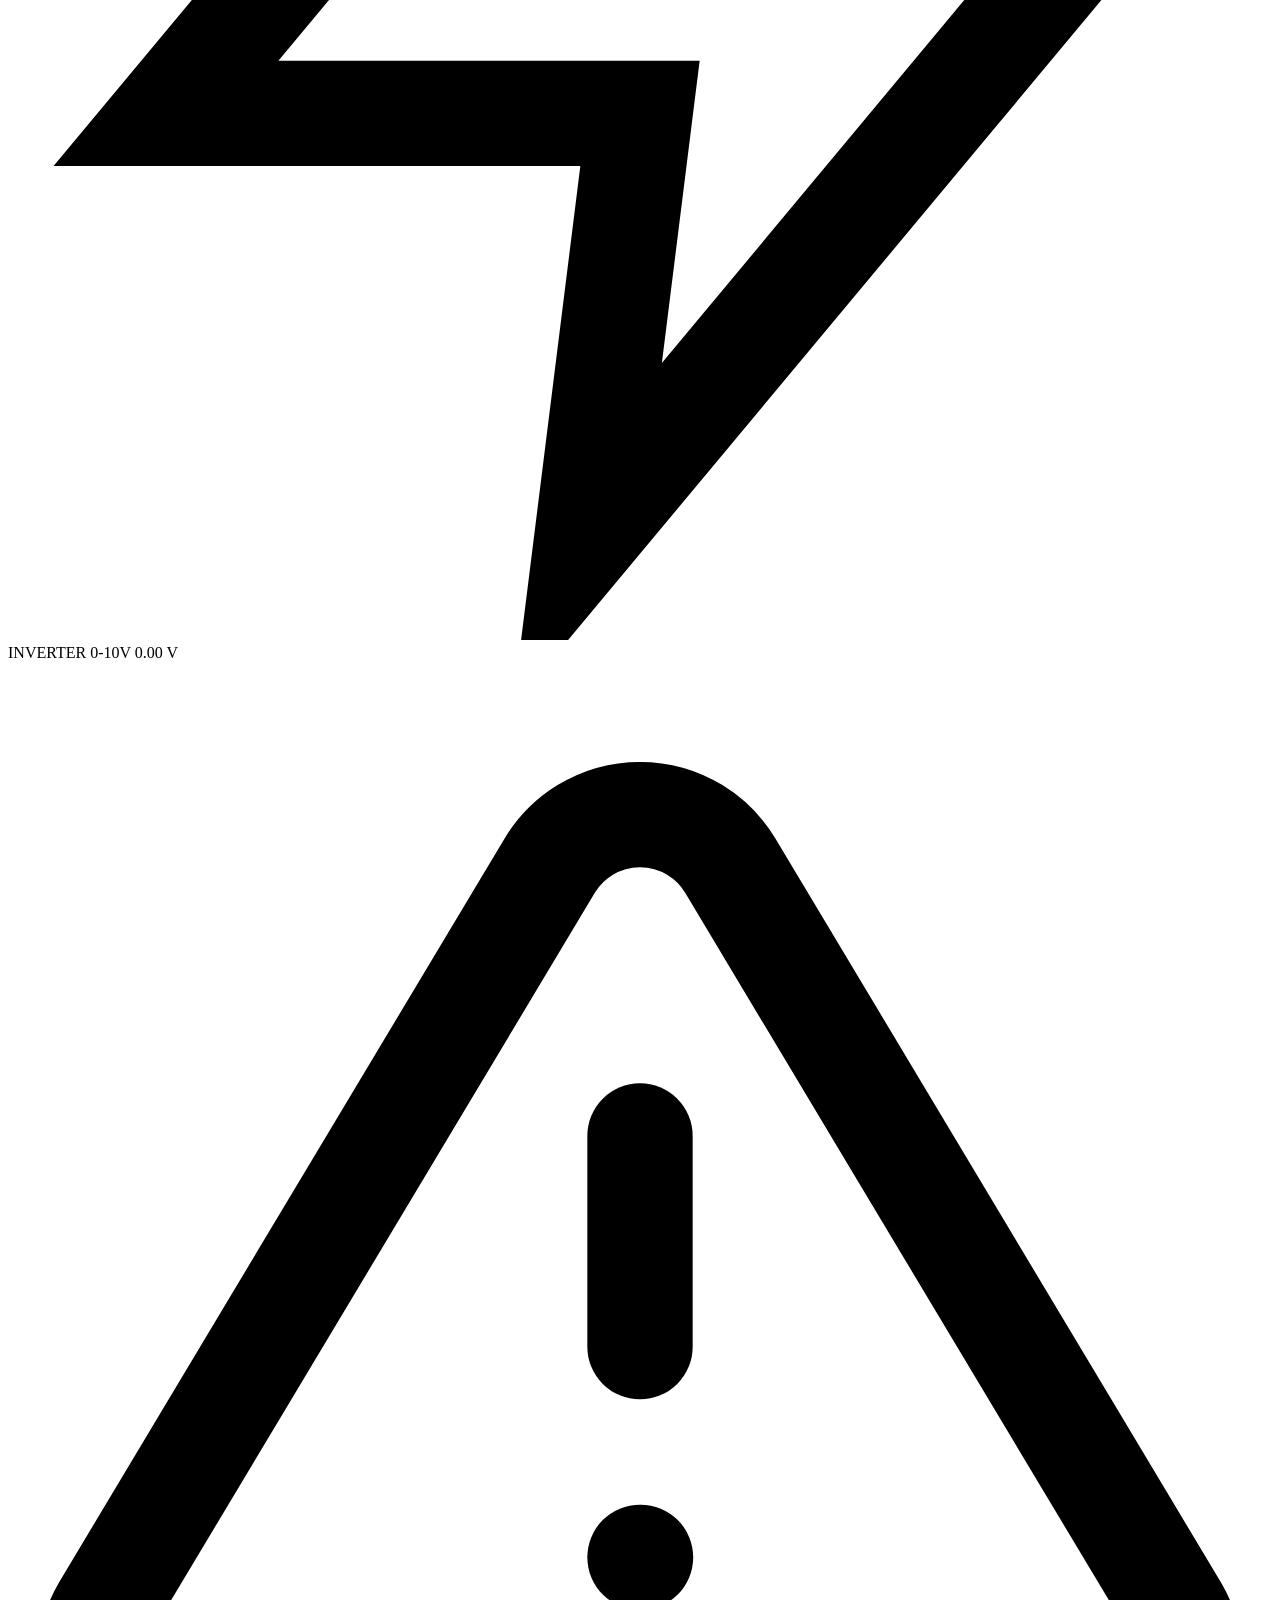
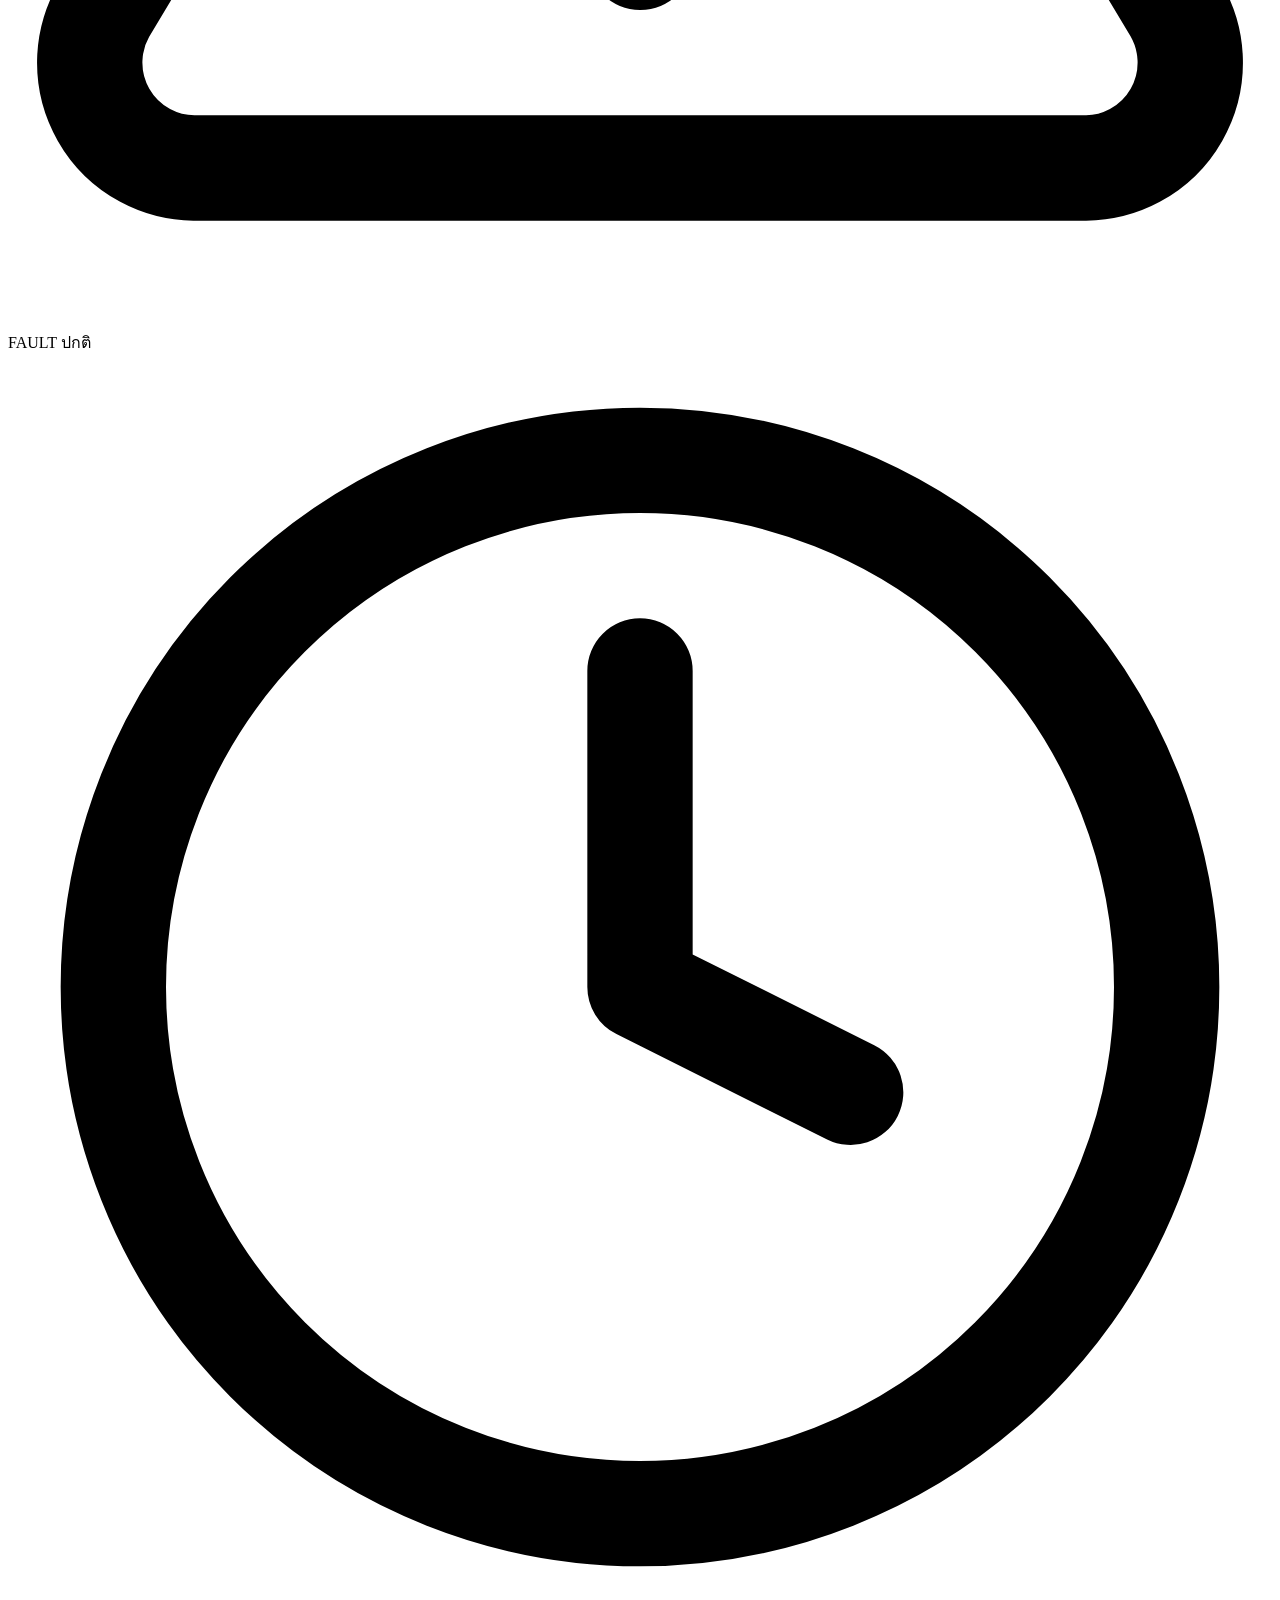
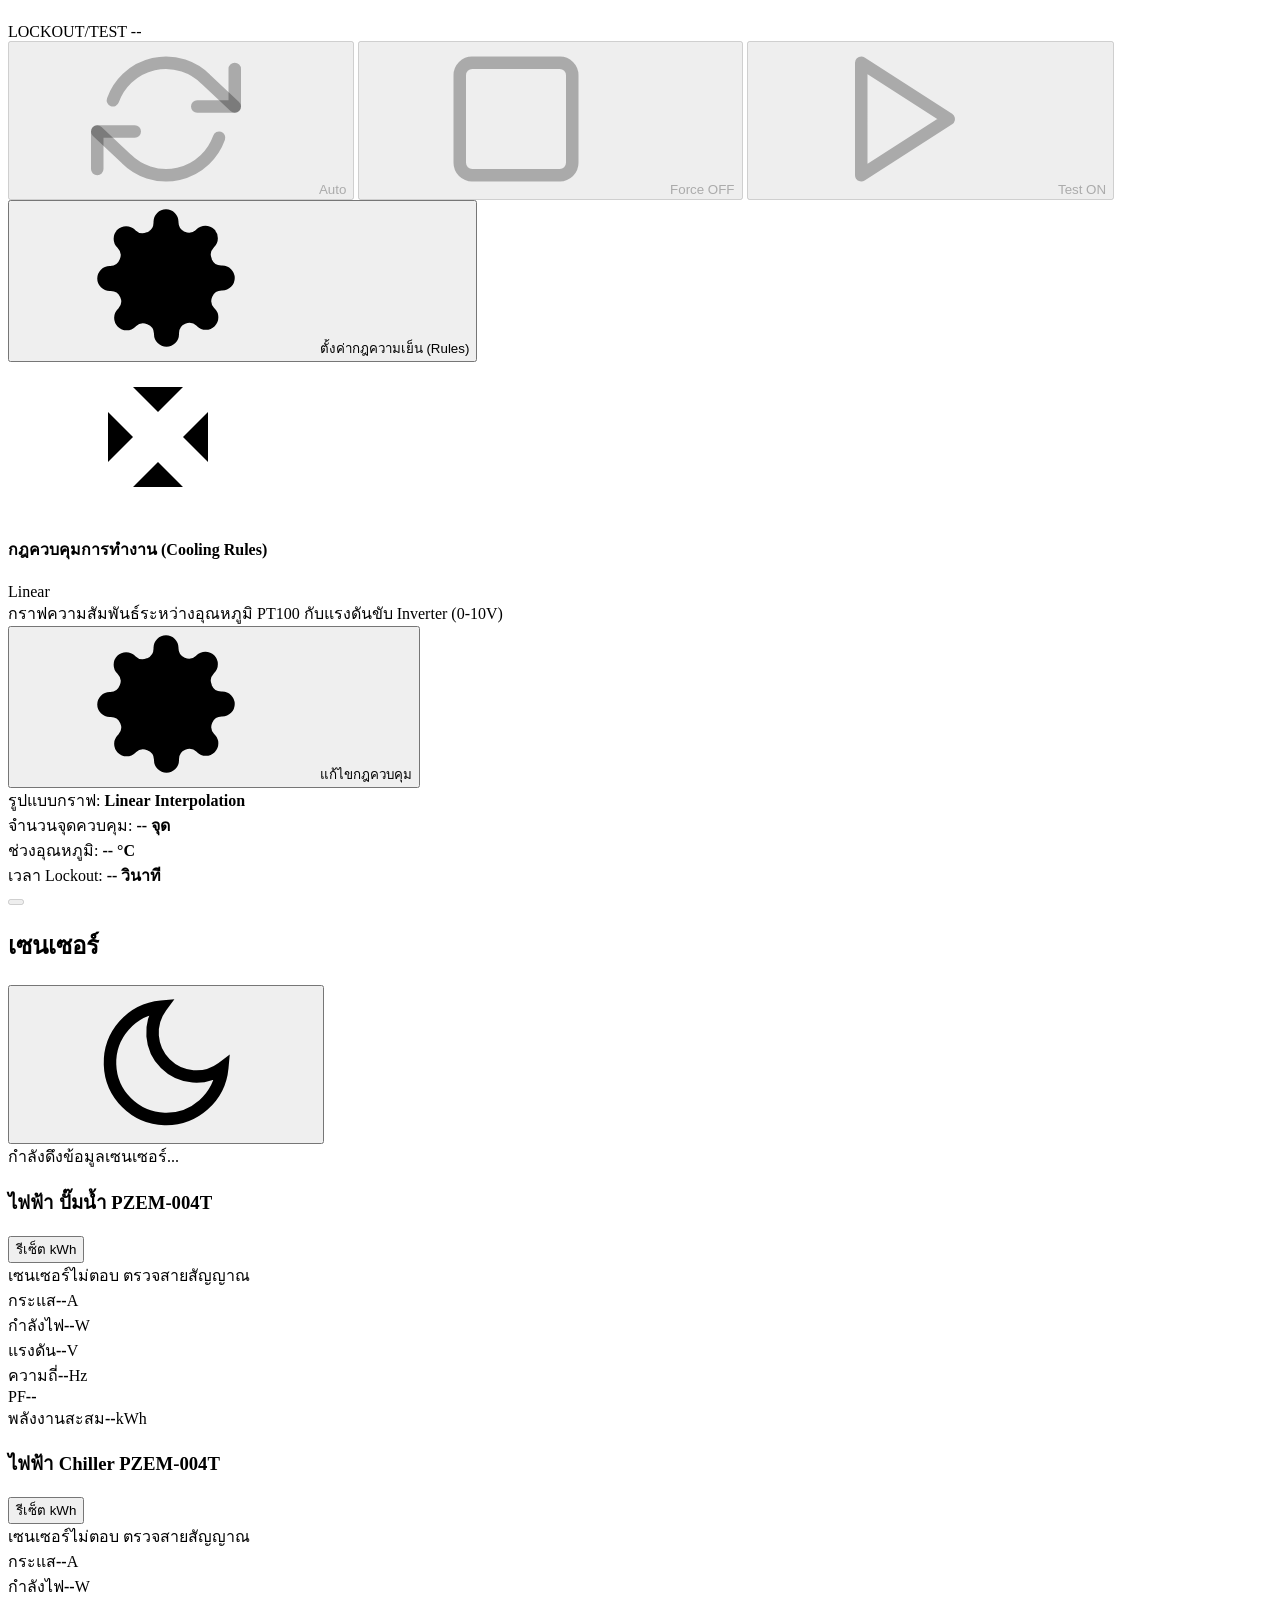
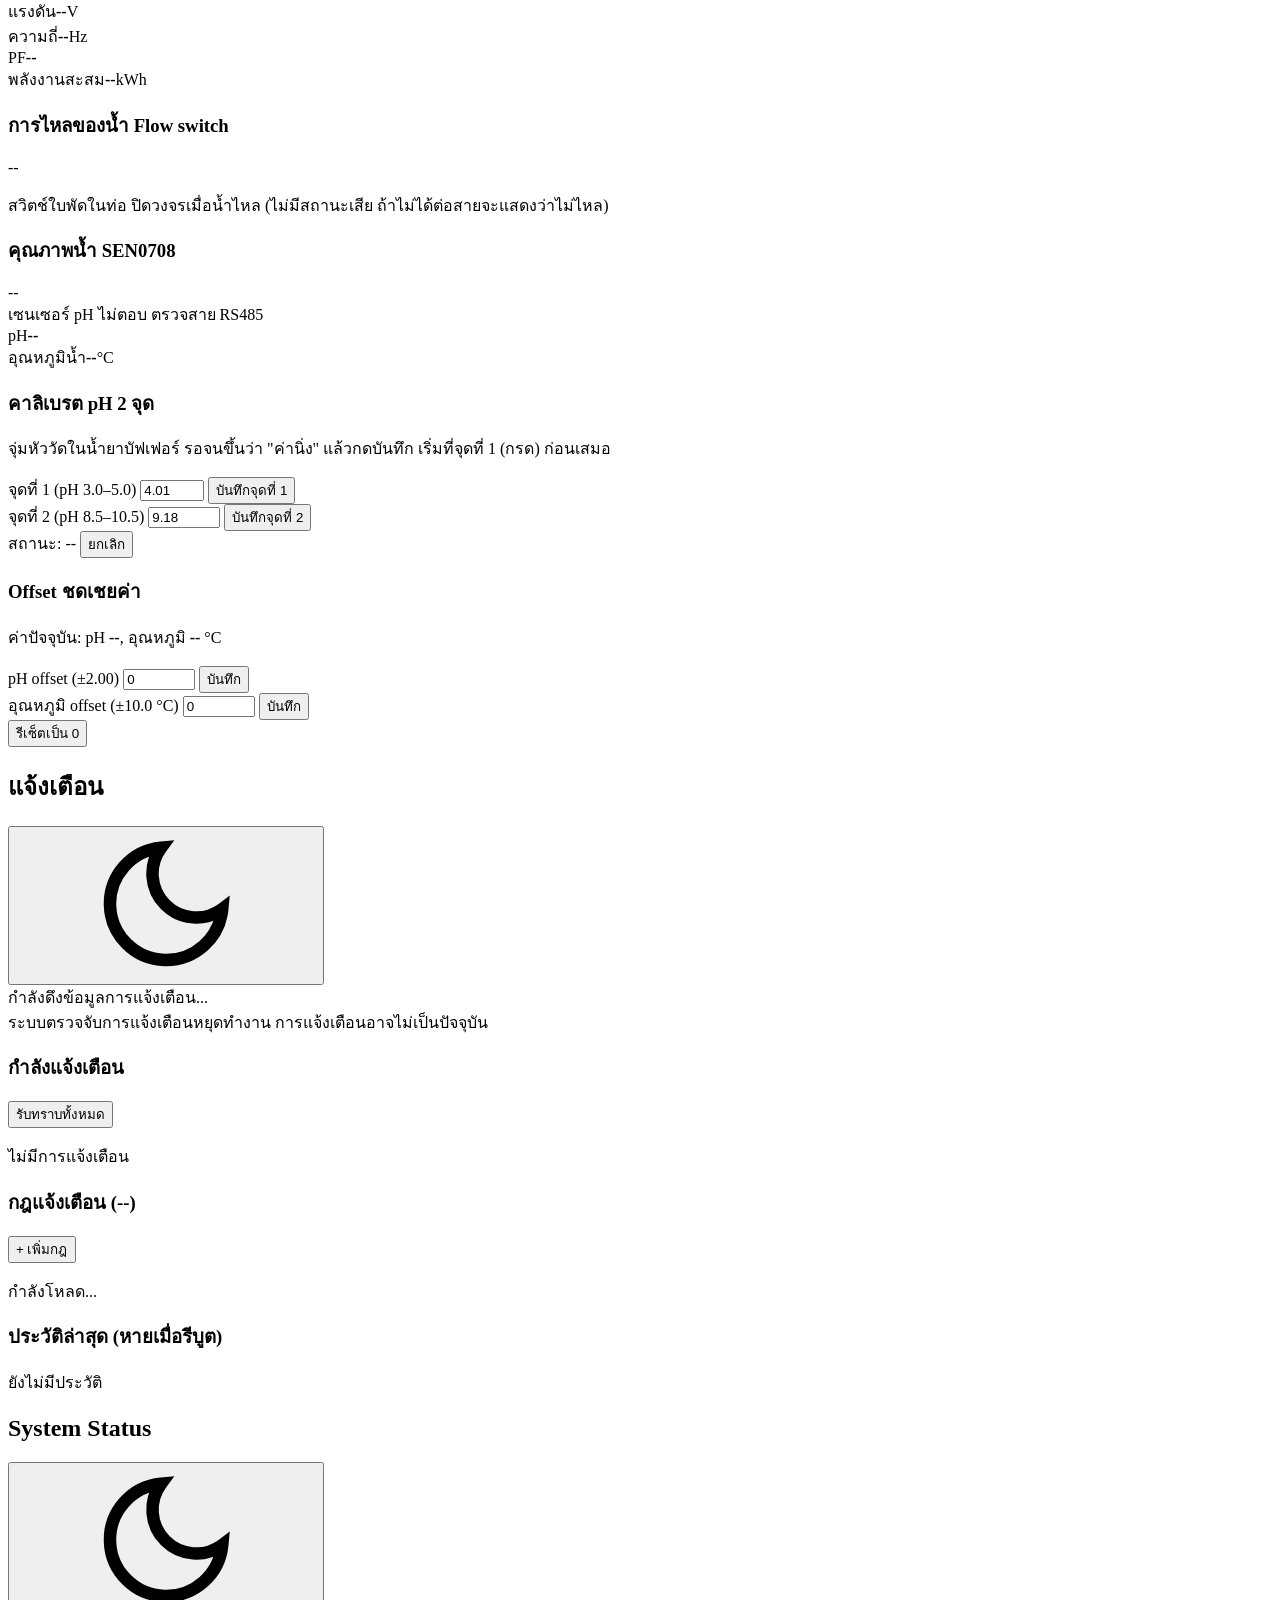
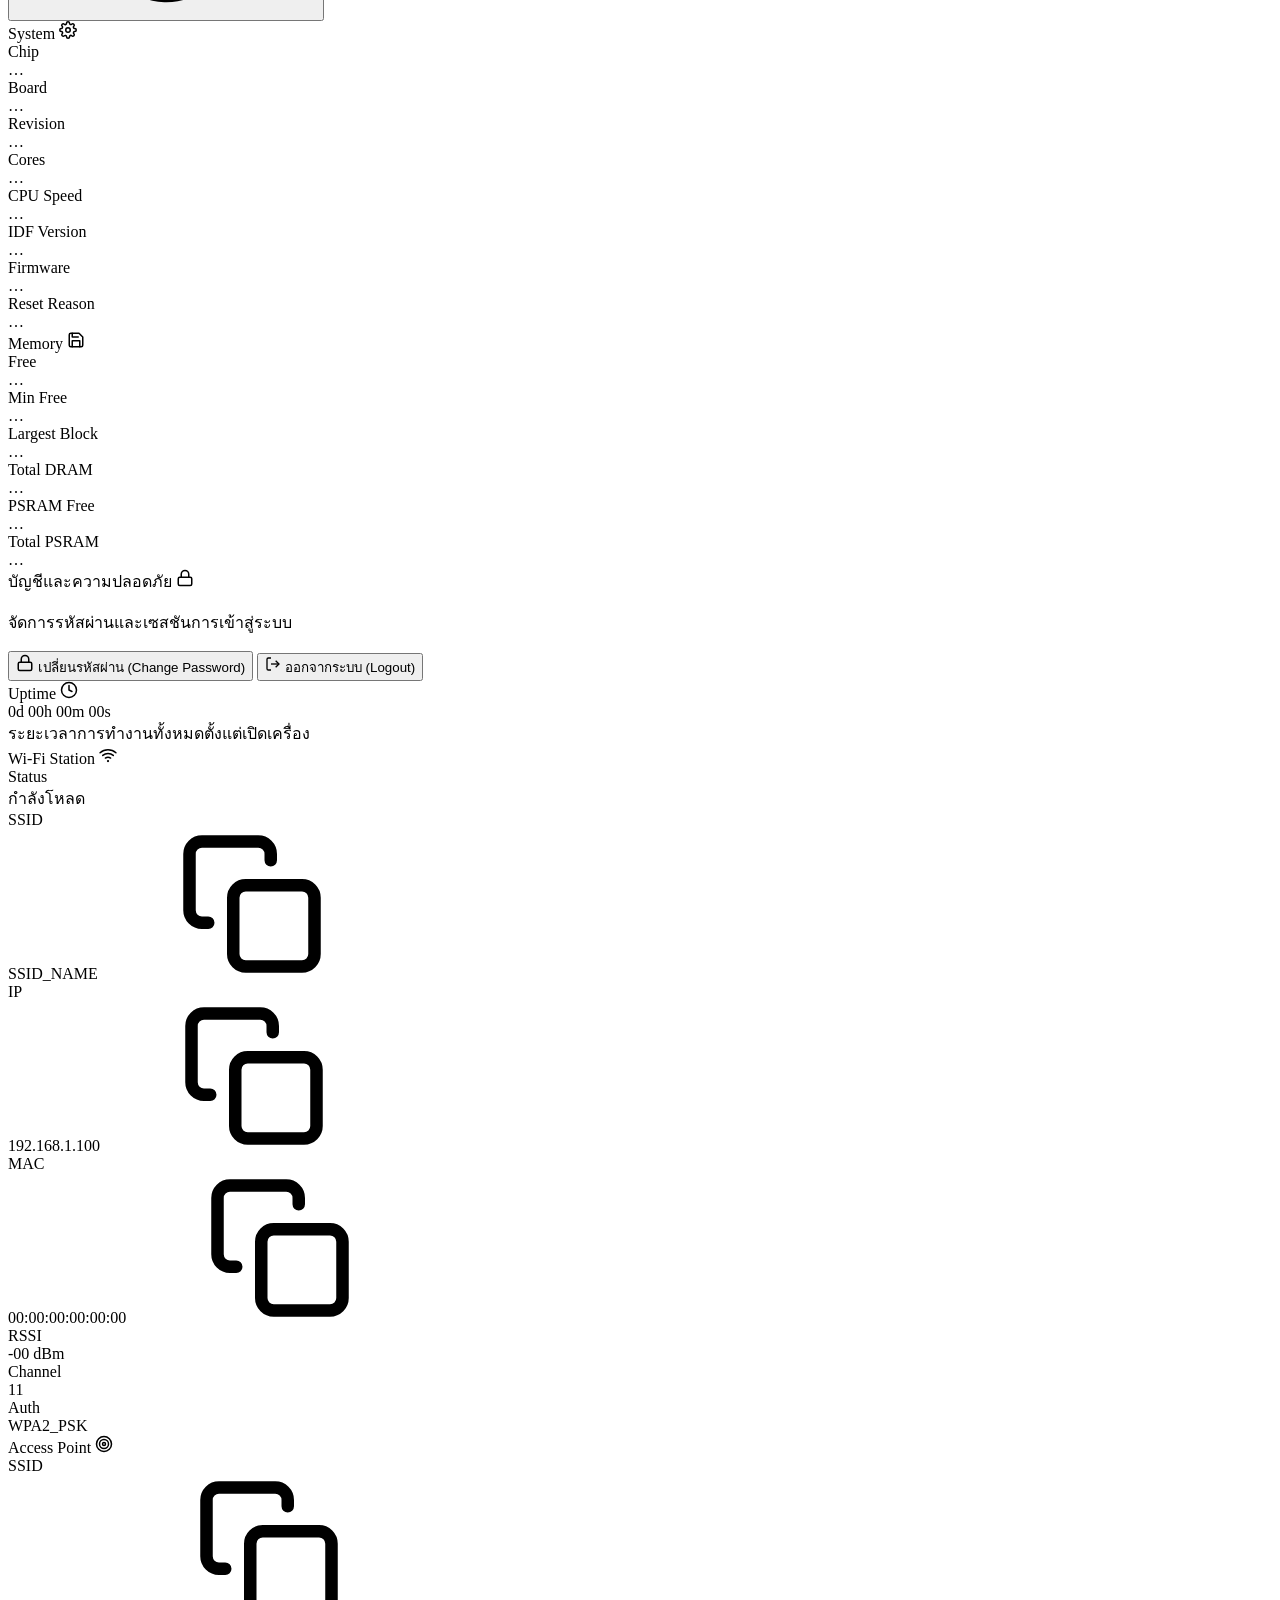
==== commit 6ed9d578: "feat(ui): add dry-run protection card, measure flow and start messages Co-Authored-By: Claude Sonnet" ====
--- a/firmware/main/static_compressed/index.html
+++ b/firmware/main/static_compressed/index.html
@@ -774,6 +774,68 @@
 </form>
 </div>
 </details>
+<details class="settings-collapsible" id="dry-run-card">
+<summary aria-expanded="false" aria-controls="dry-run-form">
+<div>
+<h3 class="settings-title">การป้องกันปั๊มเดินแห้ง</h3>
+</div>
+<svg viewBox="0 0 24 24" width="18" height="18" stroke="currentColor" stroke-width="2" fill="none" stroke-linecap="round" stroke-linejoin="round" class="chevron-icon">
+<polyline points="6 9 12 15 18 9"></polyline>
+</svg>
+</summary>
+<div class="settings-body">
+<p class="dry-run-status" id="dry-run-status" role="status">กำลังโหลด...</p>
+<form id="dry-run-form" novalidate class="settings-form">
+<label class="toggle-row" for="dry-run-enabled">
+<div class="toggle-switch">
+<input id="dry-run-enabled" type="checkbox" role="switch">
+<span class="toggle-slider"></span>
+</div>
+<span>เปิดการป้องกัน</span>
+</label>
+<div class="form-row">
+<label for="dry-run-prime">ช่วงผ่อนผันหลังปั๊มเปิด (วินาที)</label>
+<input id="dry-run-prime" class="input-field" type="number" min="0" max="65535" step="1" inputmode="numeric">
+<div class="field-error" id="dry-run-prime-error" role="alert"></div>
+</div>
+<div class="form-row">
+<label for="dry-run-trip">เวลาไม่มีน้ำสะสมก่อนตัด (วินาที)</label>
+<input id="dry-run-trip" class="input-field" type="number" min="0" max="65535" step="1" inputmode="numeric">
+<div class="field-error" id="dry-run-trip-error" role="alert"></div>
+</div>
+<div class="form-row">
+<label for="dry-run-wait">รอก่อนลองใหม่ (นาที)</label>
+<input id="dry-run-wait" class="input-field" type="number" min="0" max="65535" step="1" inputmode="numeric">
+<div class="field-error" id="dry-run-wait-error" role="alert"></div>
+</div>
+<label class="toggle-row" for="dry-run-backoff">
+<div class="toggle-switch">
+<input id="dry-run-backoff" type="checkbox" role="switch">
+<span class="toggle-slider"></span>
+</div>
+<span>เพิ่มเวลารอเป็นสองเท่าทุกครั้ง</span>
+</label>
+<div class="form-row">
+<label for="dry-run-retries">ลองใหม่สูงสุด (ครั้ง, 0 = ล็อกทันที)</label>
+<input id="dry-run-retries" class="input-field" type="number" min="0" max="255" step="1" inputmode="numeric">
+<div class="field-error" id="dry-run-retries-error" role="alert"></div>
+</div>
+<div class="pump-alert hidden" id="dry-run-warning" role="alert"></div>
+<div class="settings-actions">
+<div class="settings-button-row">
+<button class="btn btn-outline" id="dry-run-measure-btn" type="button">วัดให้</button>
+<button class="btn btn-primary" id="dry-run-save" type="submit" disabled>บันทึก</button>
+</div>
+</div>
+<div class="dry-run-measure hidden" id="dry-run-measure" role="status">
+<span id="dry-run-measure-text"></span>
+<button class="btn btn-outline btn-sm hidden" id="dry-run-measure-stop" type="button">หยุดวัด</button>
+<button class="btn btn-outline btn-sm hidden" id="dry-run-measure-use" type="button">ใช้ค่านี้</button>
+</div>
+<div class="pump-alert hidden" id="dry-run-error" role="alert"></div>
+</form>
+</div>
+</details>
 </div>
 </section>
 <section id="view-cooling" class="view hidden" aria-hidden="true">
@@ -1458,6 +1520,12 @@
 </div>
 </div>
 </div>
+<details class="section-card" id="uplink-preview-card">
+<summary>ข้อมูลที่จะส่งขึ้น ThingsBoard (ตัวอย่าง)</summary>
+<p class="text-sm text-muted" id="uplink-preview-summary">กดเปิดเพื่อโหลดตัวอย่าง</p>
+<button class="btn btn-outline btn-sm" type="button" id="uplink-preview-refresh">รีเฟรช</button>
+<pre class="mono text-xs uplink-preview-json" id="uplink-preview-json"></pre>
+</details>
 </section>
 <section id="view-wifi" class="view hidden" aria-hidden="true">
 <div class="page-header">
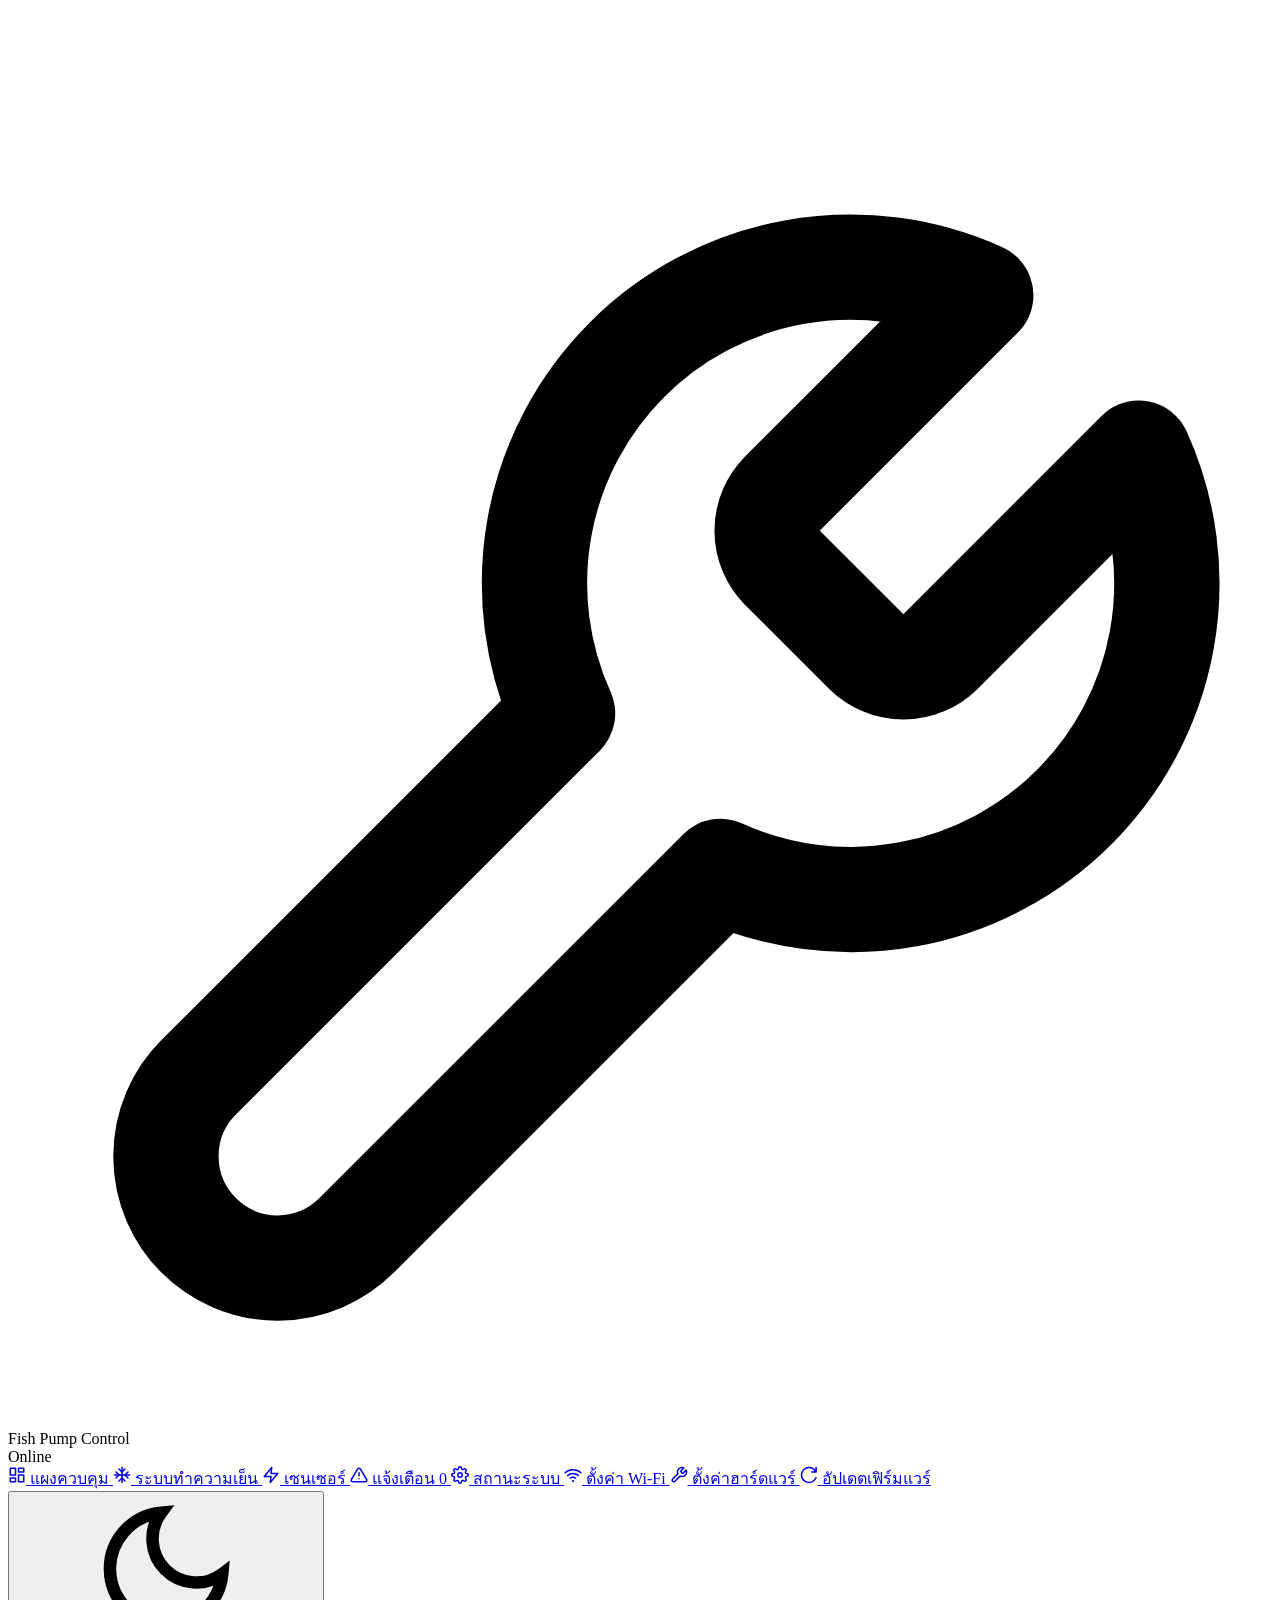
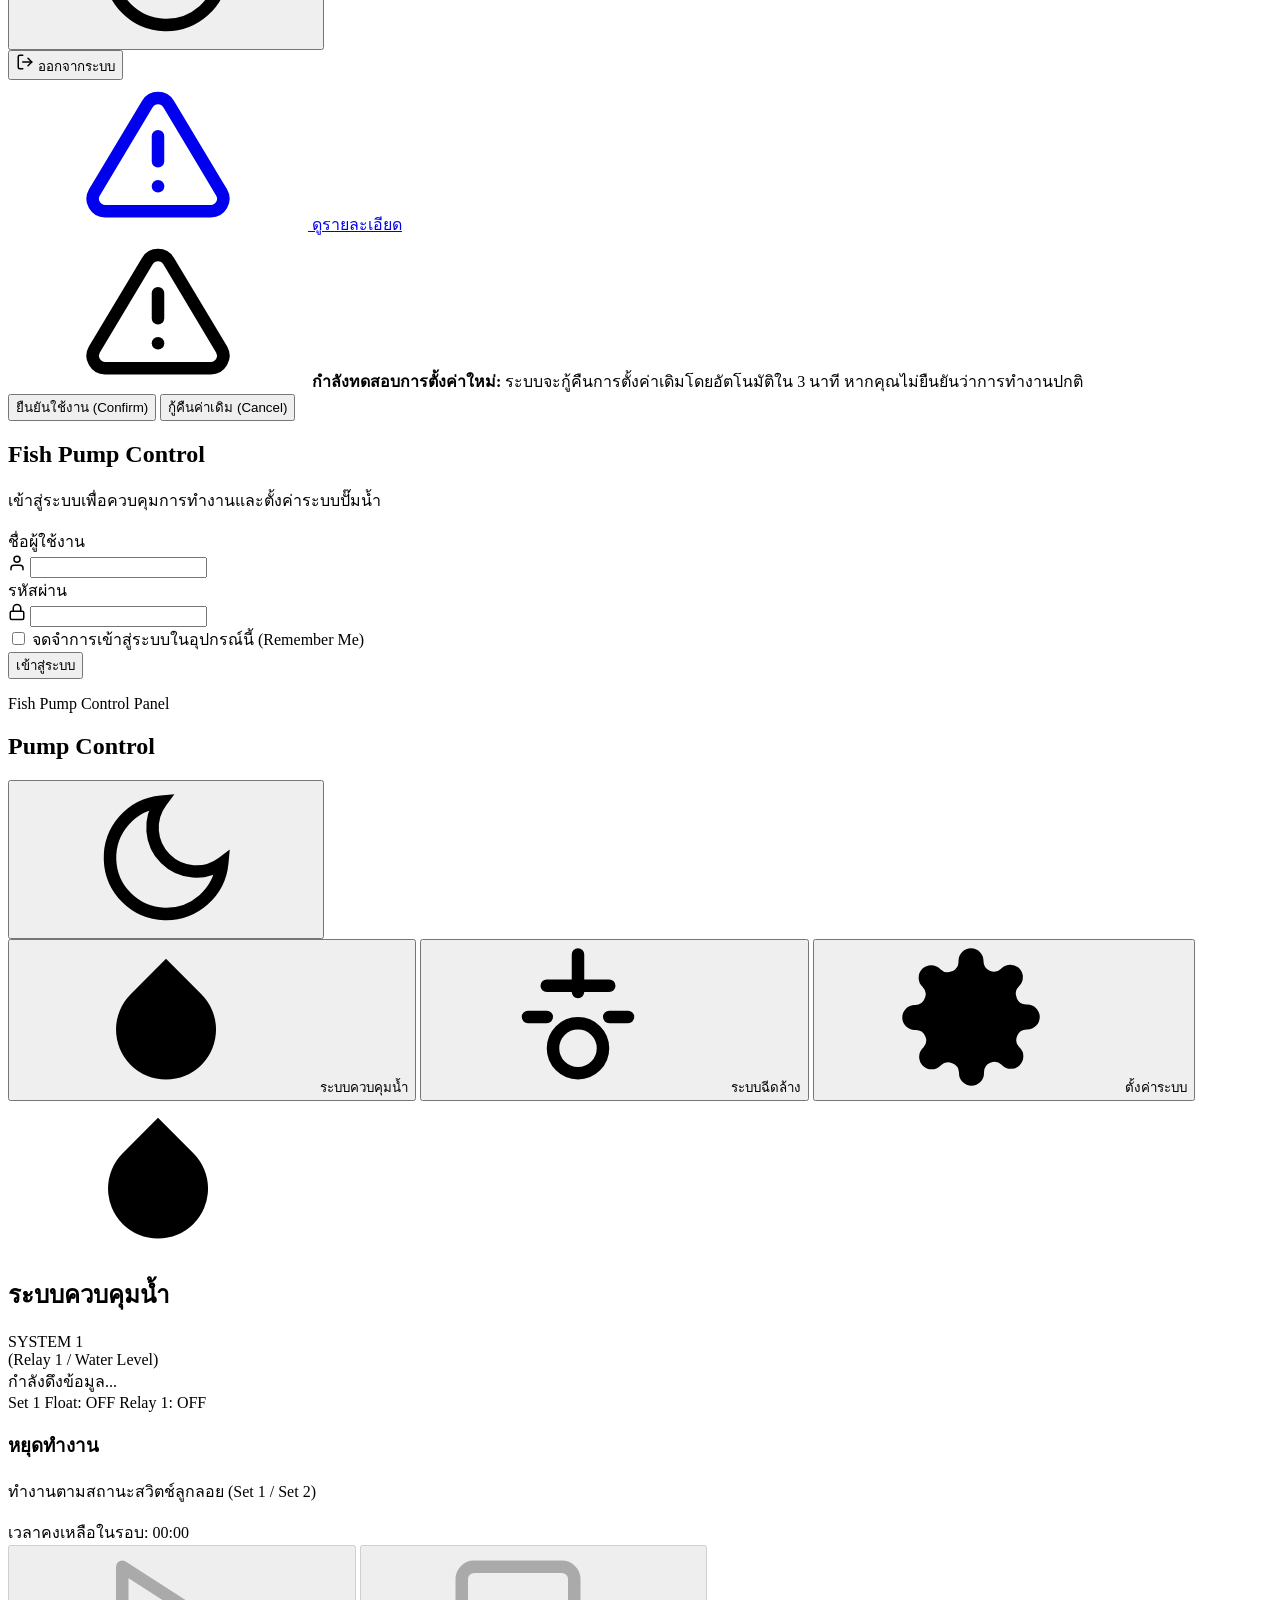
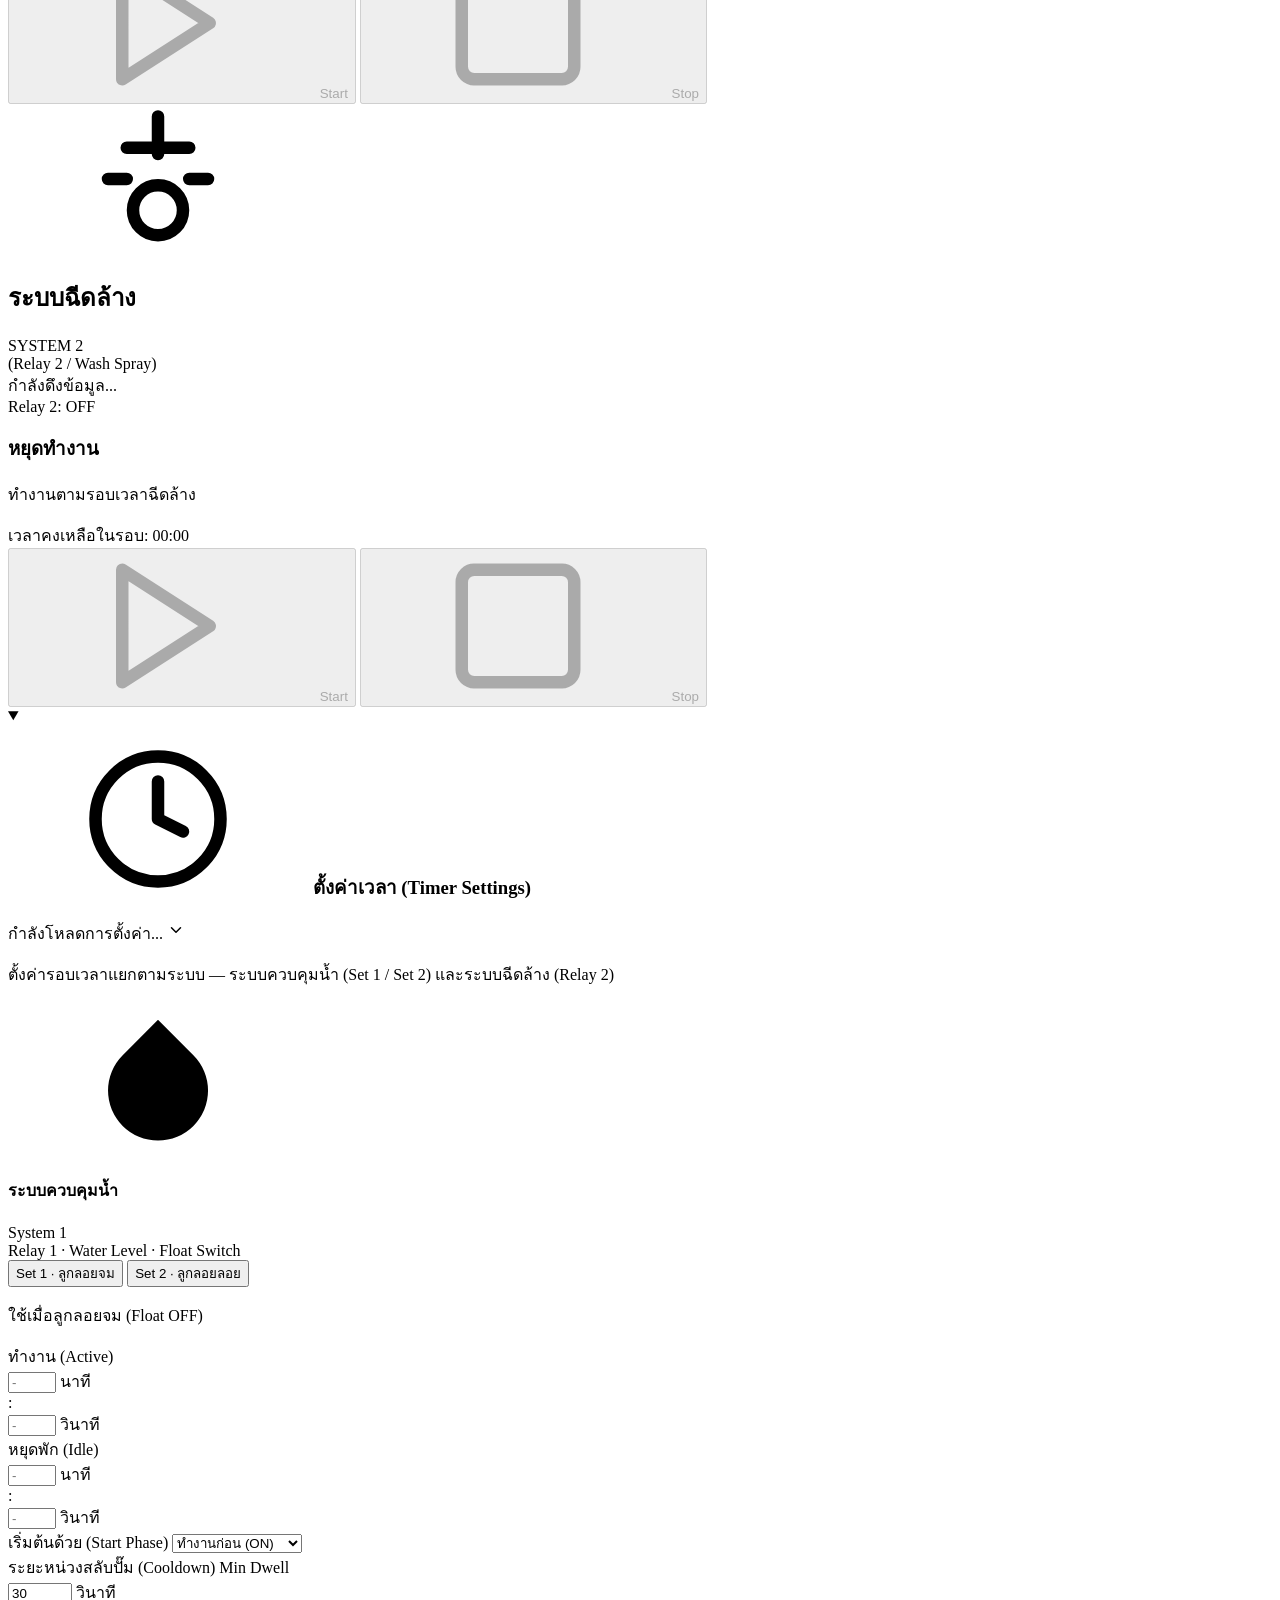
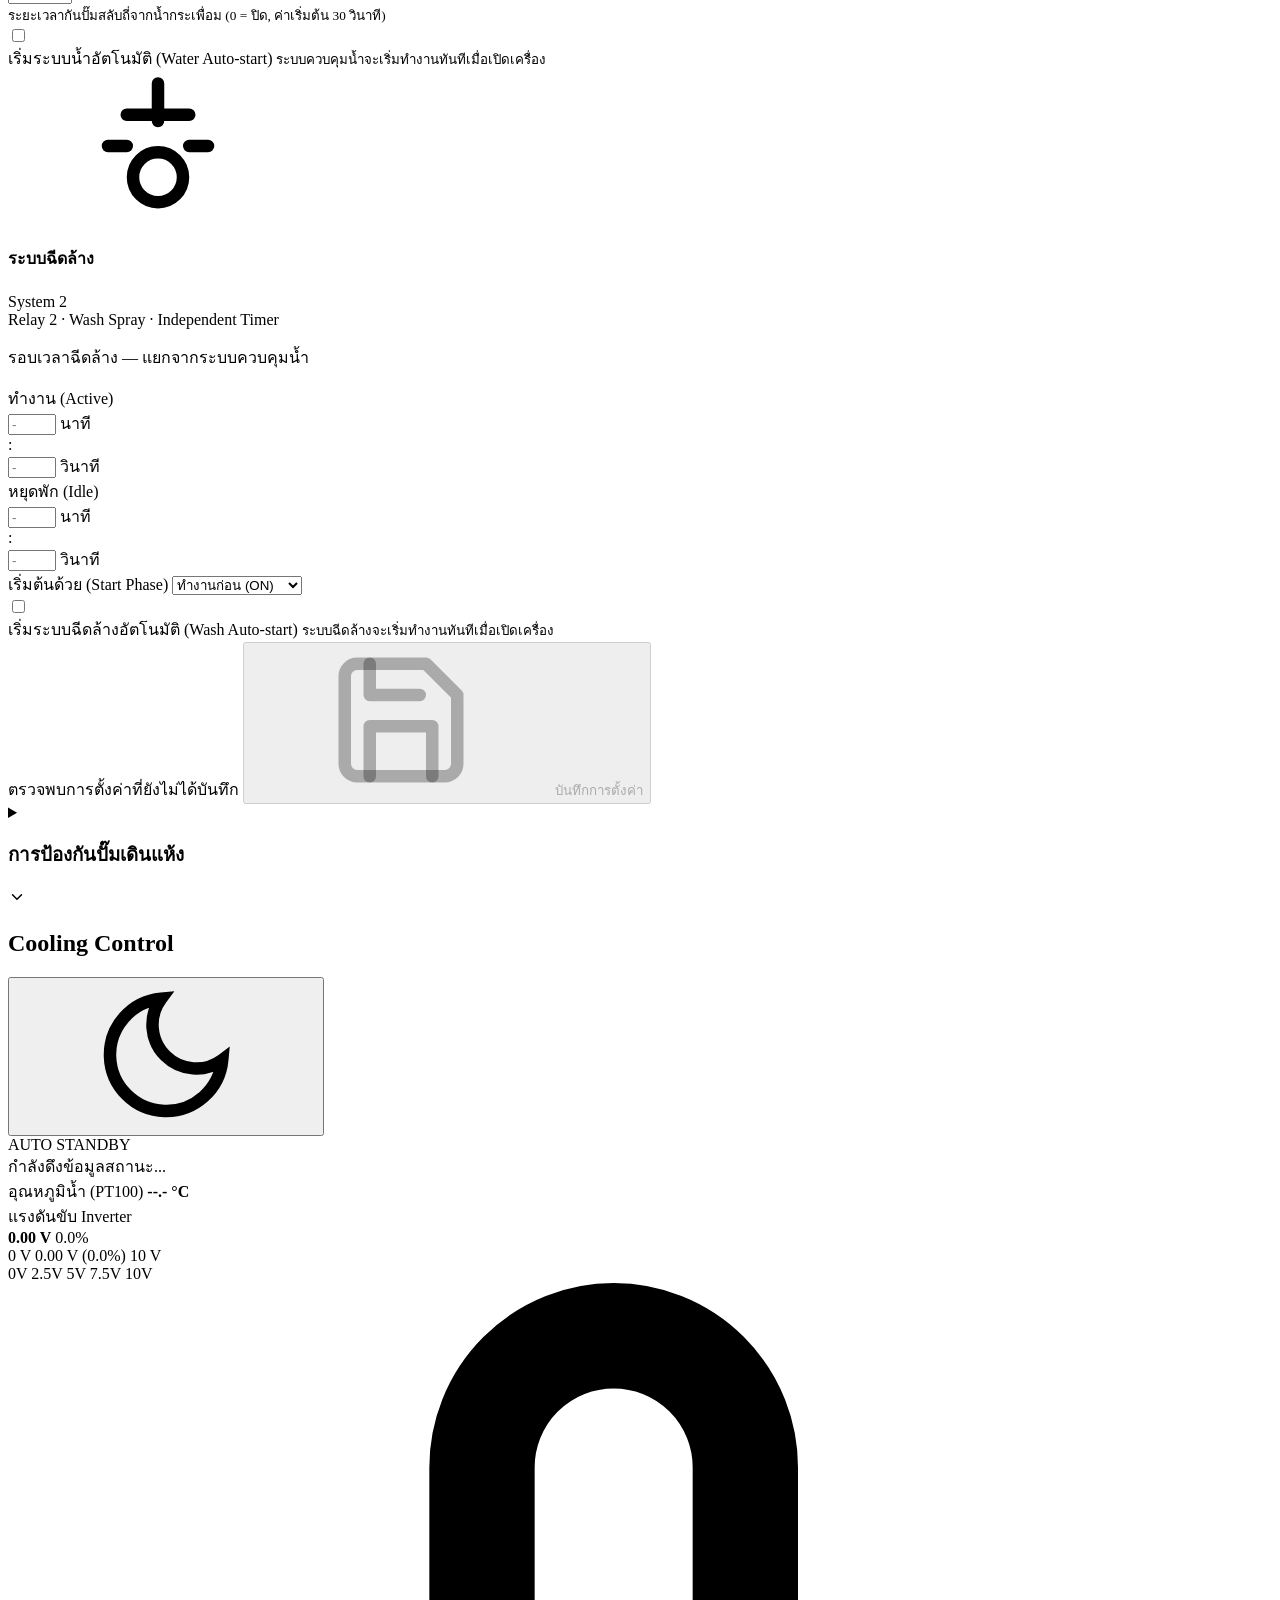
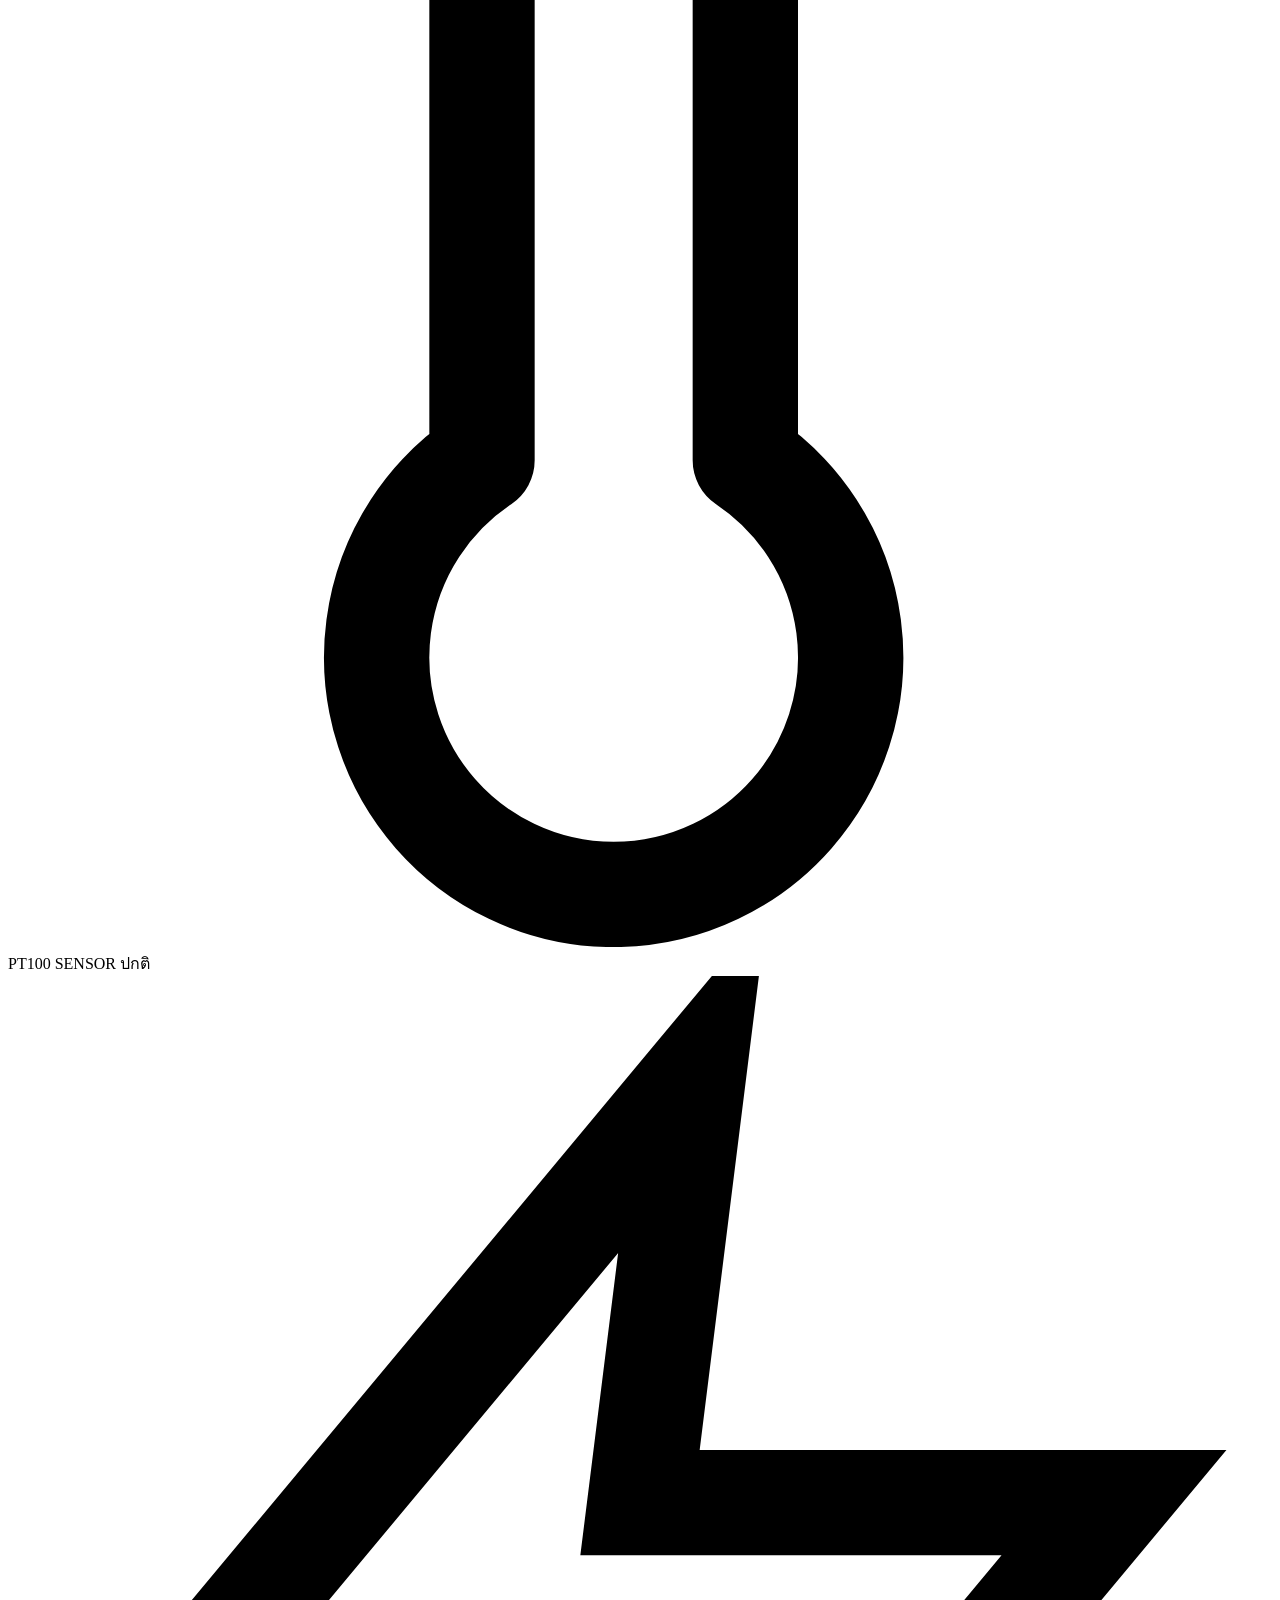
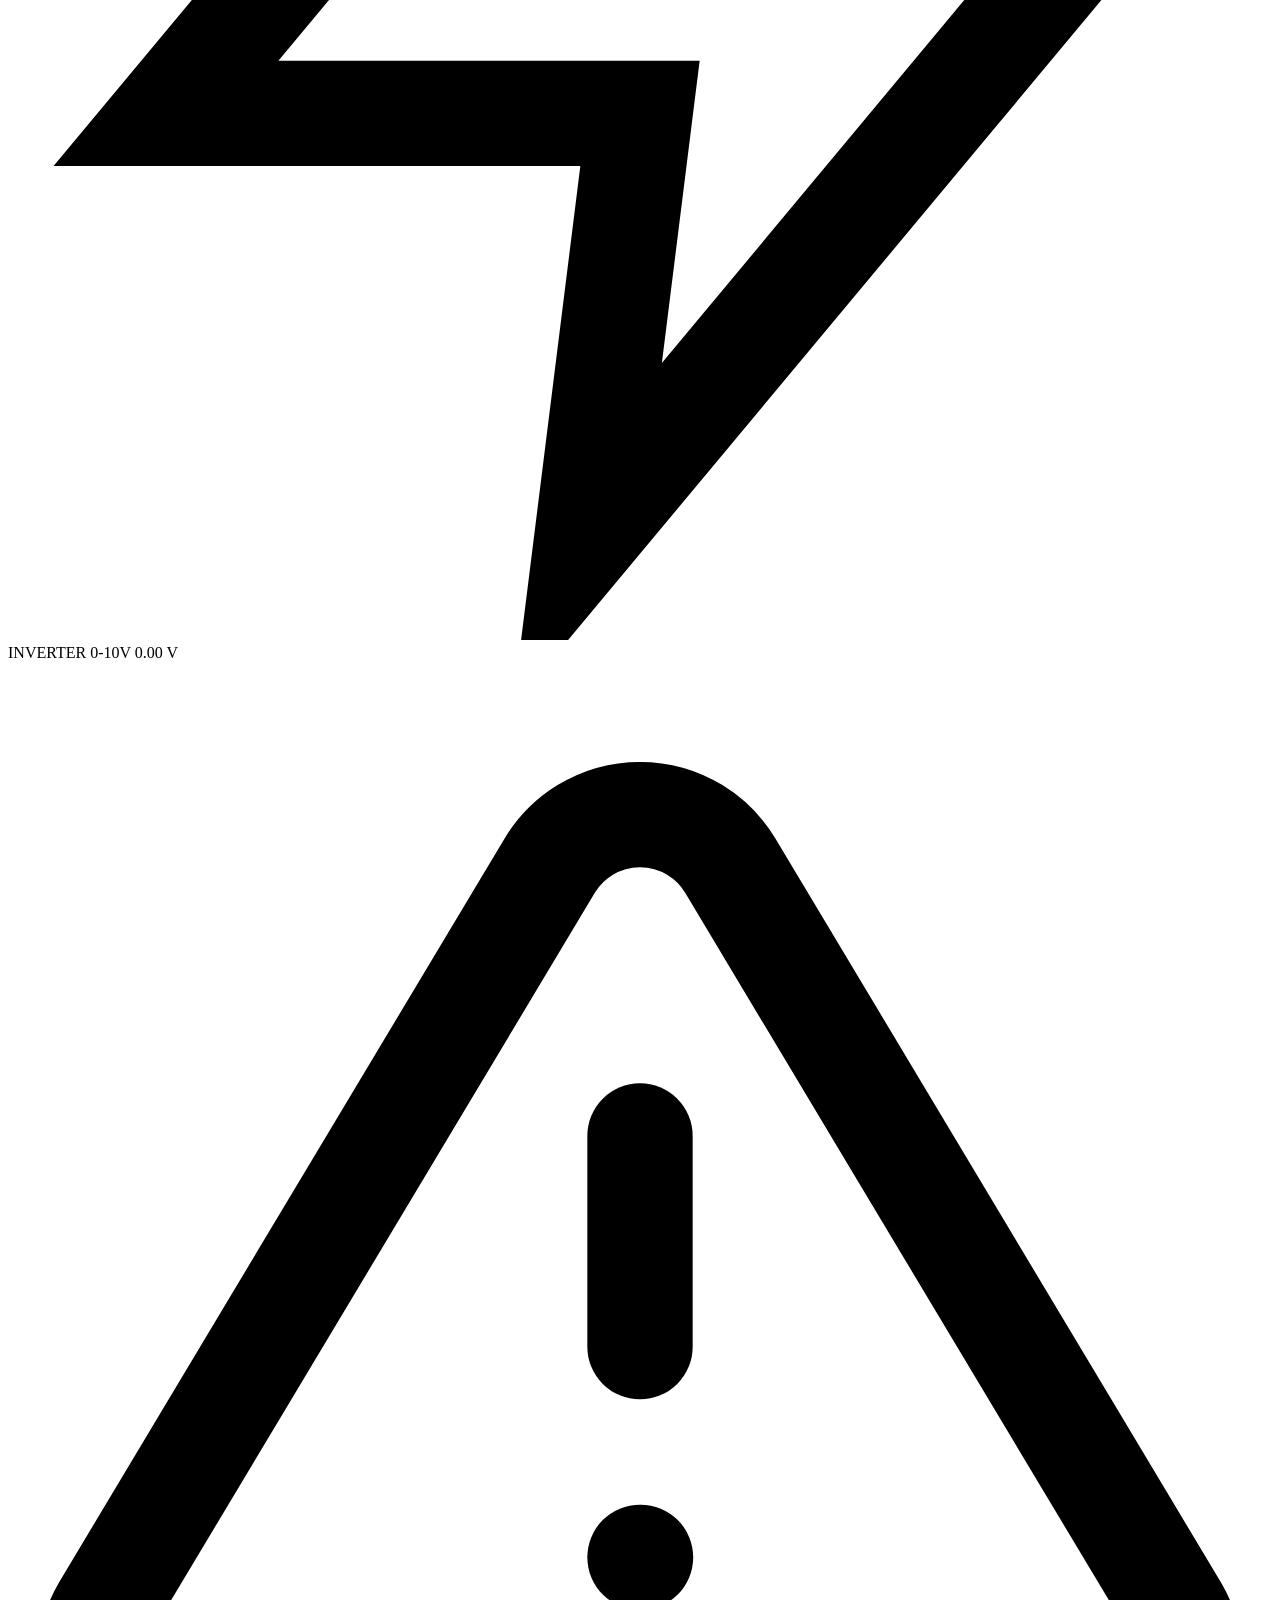
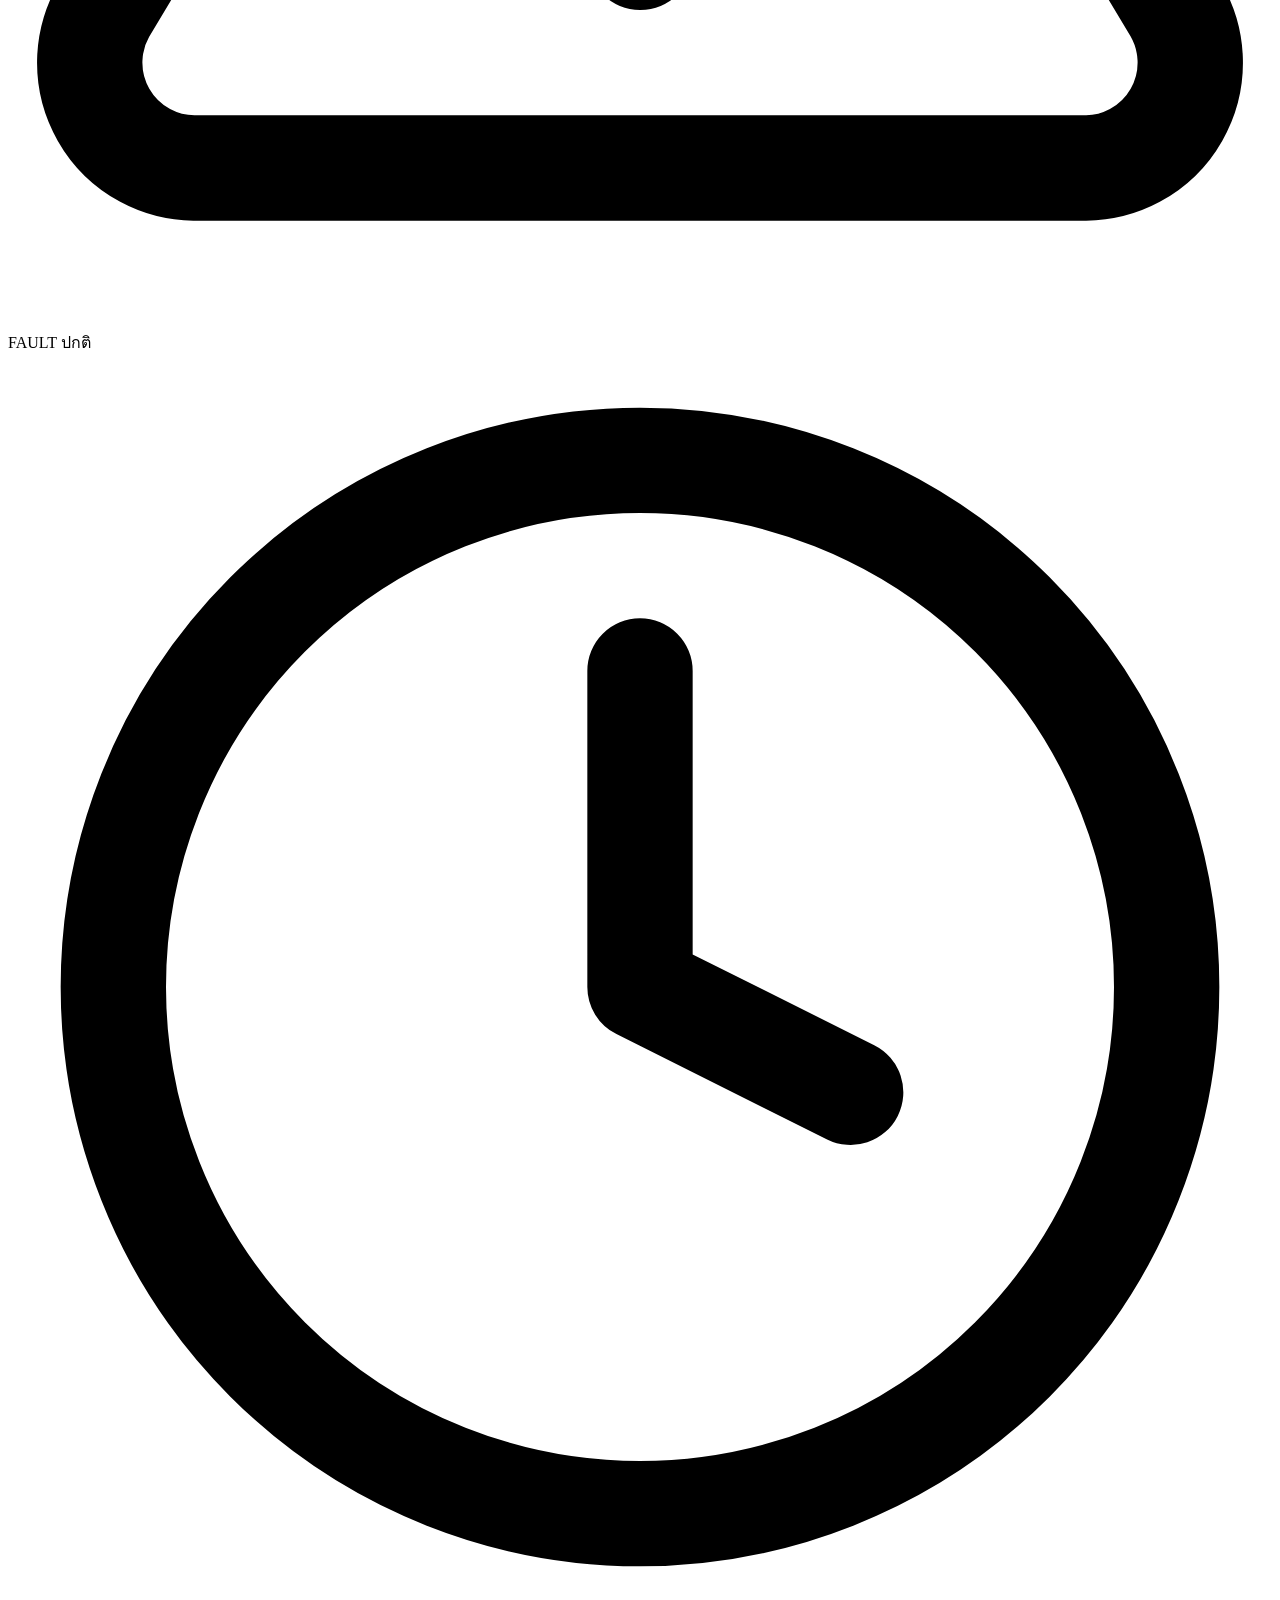
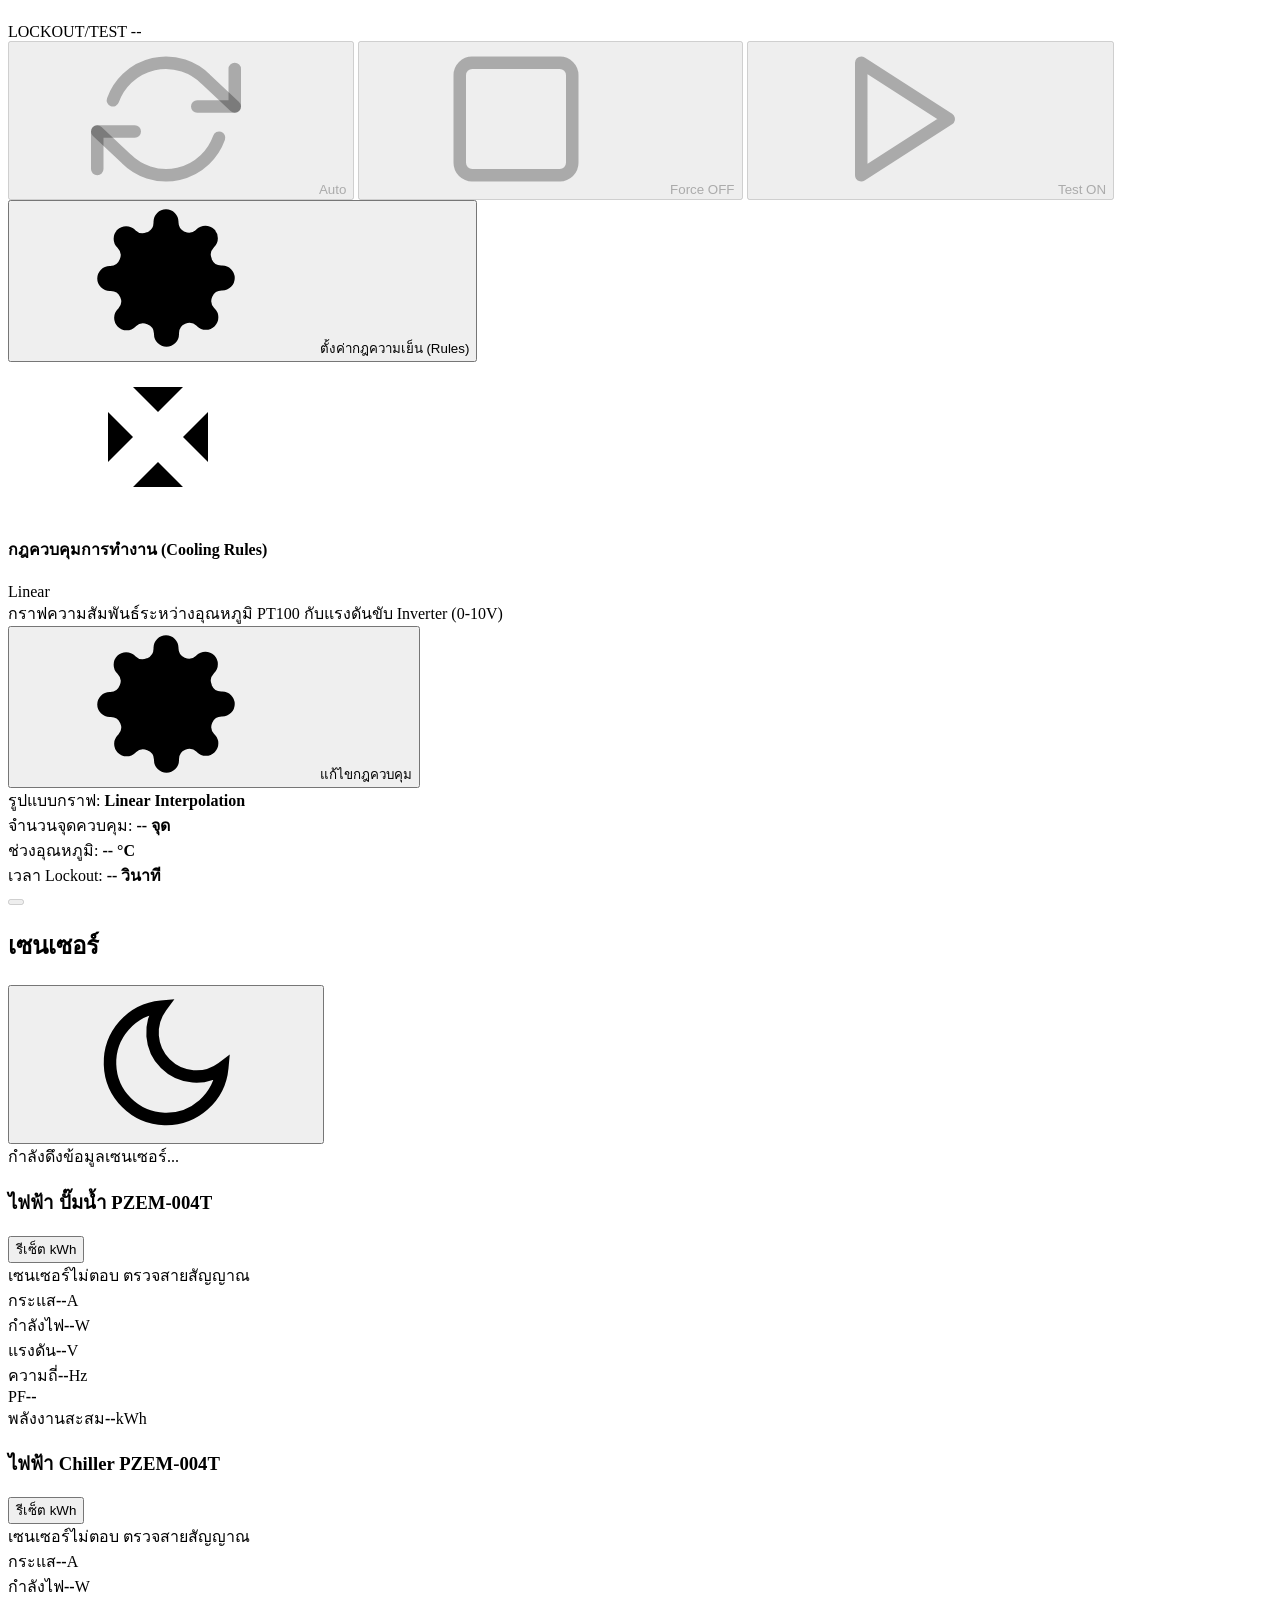
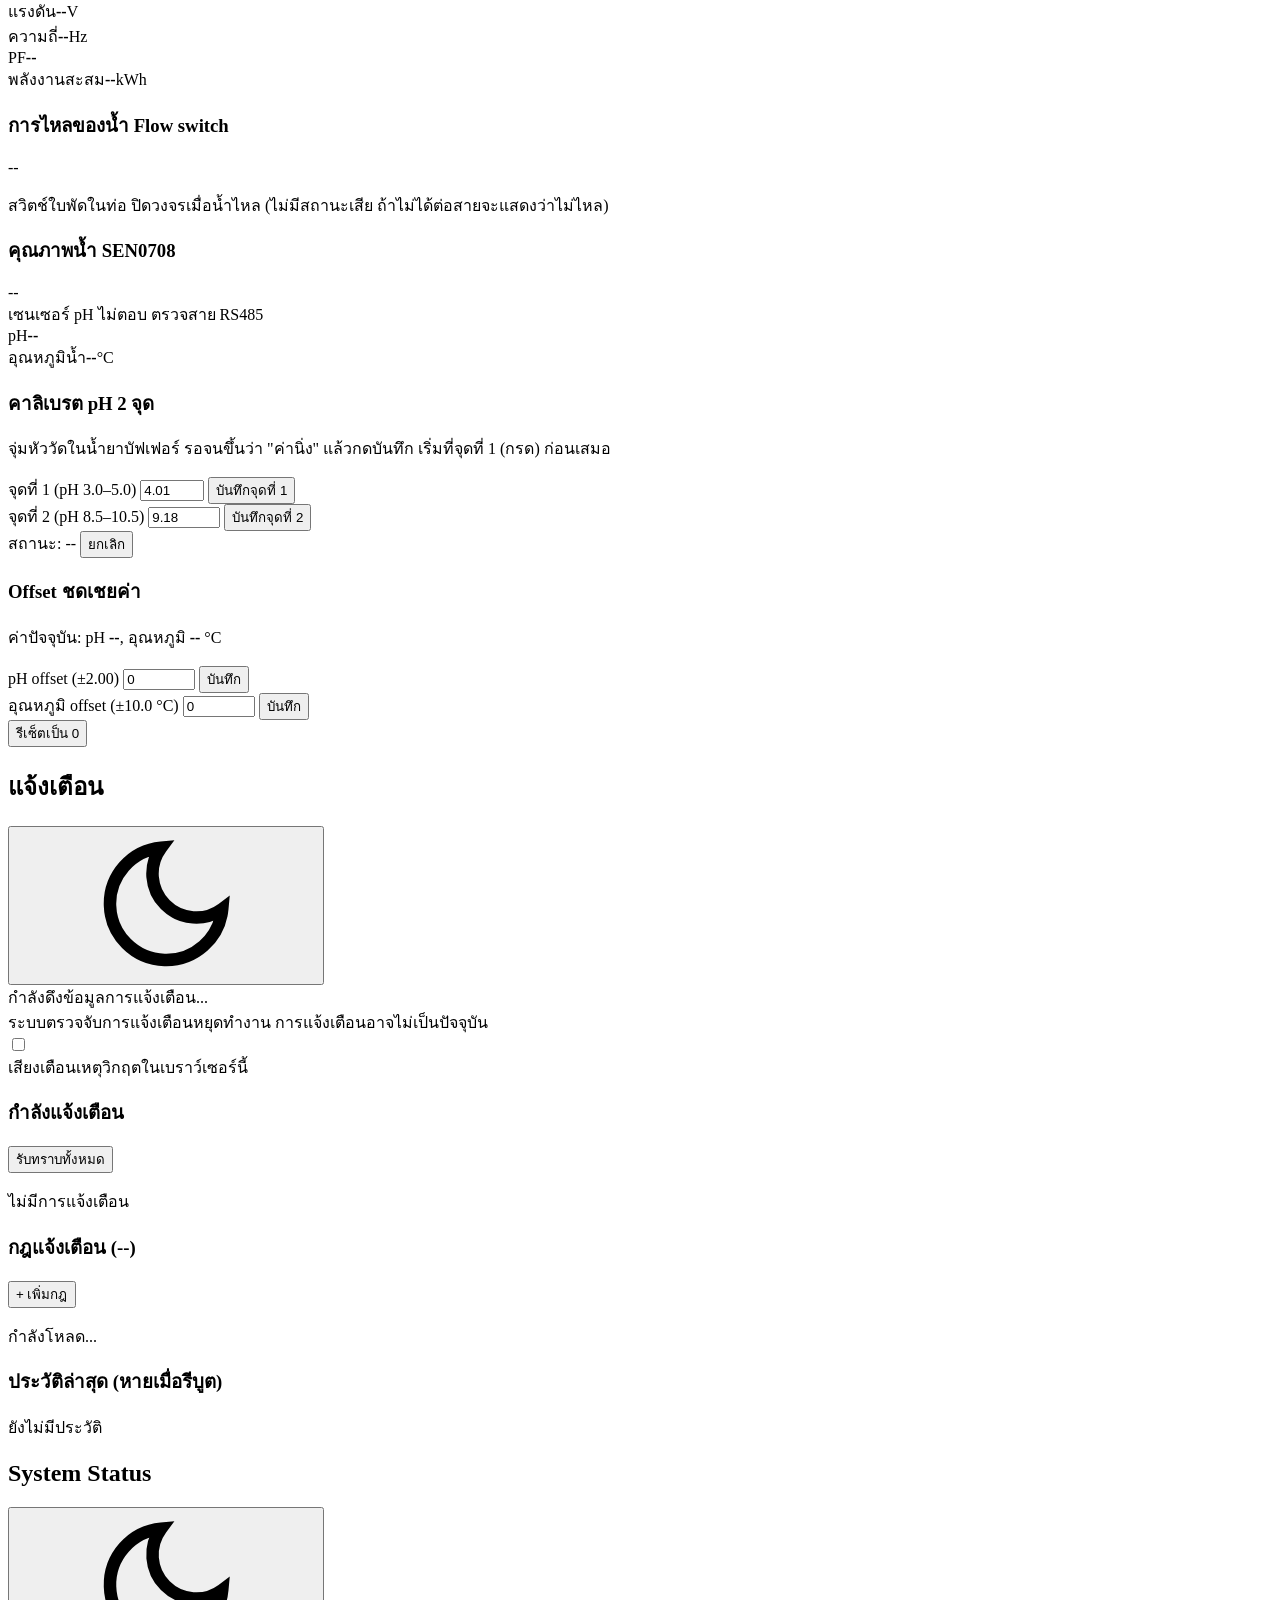
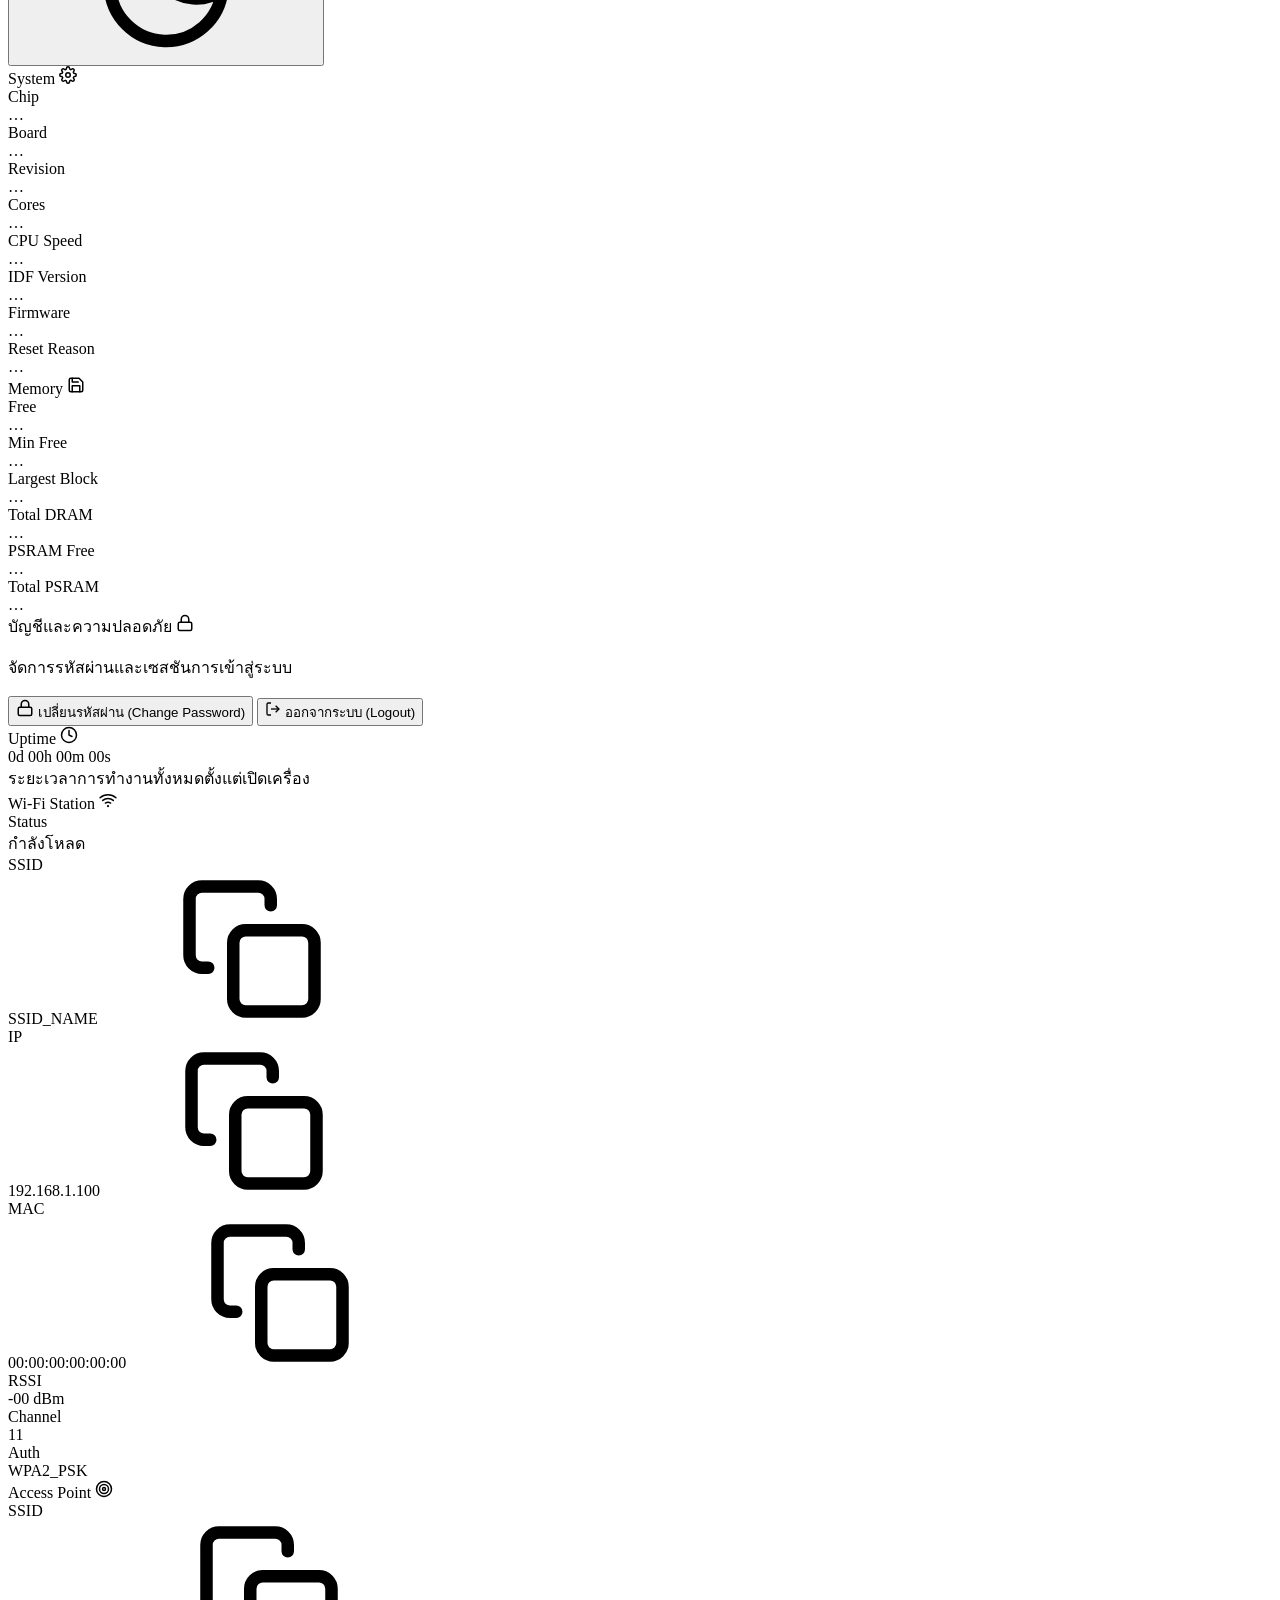
==== commit 2002d303: "feat(web): alarm bell with persistent unseen count, 3 s summary, critical overlay with sound Also: d" ====
--- a/firmware/main/static_compressed/index.html
+++ b/firmware/main/static_compressed/index.html
@@ -785,6 +785,7 @@
 </summary>
 <div class="settings-body">
 <p class="dry-run-status" id="dry-run-status" role="status">กำลังโหลด...</p>
+<p class="dry-run-note" id="dry-run-note">ถ้าปั๊มเปิดแต่ละรอบสั้นกว่าประมาณ 6 วินาที แจ้งเตือนเดินแห้งจะไม่หายเองเมื่อน้ำกลับมา ต้องกดรับทราบ</p>
 <form id="dry-run-form" novalidate class="settings-form">
 <label class="toggle-row" for="dry-run-enabled">
 <div class="toggle-switch">
@@ -794,18 +795,18 @@
 <span>เปิดการป้องกัน</span>
 </label>
 <div class="form-row">
-<label for="dry-run-prime">ช่วงผ่อนผันหลังปั๊มเปิด (วินาที)</label>
-<input id="dry-run-prime" class="input-field" type="number" min="0" max="65535" step="1" inputmode="numeric">
+<label for="dry-run-prime">ช่วงผ่อนผันหลังปั๊มเปิด (วินาที, 1–600)</label>
+<input id="dry-run-prime" class="input-field" type="number" min="1" max="600" step="1" inputmode="numeric">
 <div class="field-error" id="dry-run-prime-error" role="alert"></div>
 </div>
 <div class="form-row">
-<label for="dry-run-trip">เวลาไม่มีน้ำสะสมก่อนตัด (วินาที)</label>
-<input id="dry-run-trip" class="input-field" type="number" min="0" max="65535" step="1" inputmode="numeric">
+<label for="dry-run-trip">เวลาไม่มีน้ำสะสมก่อนตัด (วินาที, 3–120)</label>
+<input id="dry-run-trip" class="input-field" type="number" min="3" max="120" step="1" inputmode="numeric">
 <div class="field-error" id="dry-run-trip-error" role="alert"></div>
 </div>
 <div class="form-row">
-<label for="dry-run-wait">รอก่อนลองใหม่ (นาที)</label>
-<input id="dry-run-wait" class="input-field" type="number" min="0" max="65535" step="1" inputmode="numeric">
+<label for="dry-run-wait">รอก่อนลองใหม่ (นาที, 1–240)</label>
+<input id="dry-run-wait" class="input-field" type="number" min="1" max="240" step="1" inputmode="numeric">
 <div class="field-error" id="dry-run-wait-error" role="alert"></div>
 </div>
 <label class="toggle-row" for="dry-run-backoff">
@@ -816,8 +817,8 @@
 <span>เพิ่มเวลารอเป็นสองเท่าทุกครั้ง</span>
 </label>
 <div class="form-row">
-<label for="dry-run-retries">ลองใหม่สูงสุด (ครั้ง, 0 = ล็อกทันที)</label>
-<input id="dry-run-retries" class="input-field" type="number" min="0" max="255" step="1" inputmode="numeric">
+<label for="dry-run-retries">ลองใหม่สูงสุด (ครั้ง, 0–5, 0 = ล็อกทันที)</label>
+<input id="dry-run-retries" class="input-field" type="number" min="0" max="5" step="1" inputmode="numeric">
 <div class="field-error" id="dry-run-retries-error" role="alert"></div>
 </div>
 <div class="pump-alert hidden" id="dry-run-warning" role="alert"></div>
@@ -1158,6 +1159,15 @@
 </div>
 <div class="runtime-eyebrow mb-md" id="alarms-sync-state">กำลังดึงข้อมูลการแจ้งเตือน...</div>
 <div class="alert-banner alarm-stalled-banner hidden" id="alarm-engine-stalled">ระบบตรวจจับการแจ้งเตือนหยุดทำงาน การแจ้งเตือนอาจไม่เป็นปัจจุบัน</div>
+<section class="section-card" id="alarm-sound-card">
+<label class="toggle-row" for="alarm-sound-enabled">
+<div class="toggle-switch">
+<input id="alarm-sound-enabled" type="checkbox" role="switch">
+<span class="toggle-slider"></span>
+</div>
+<span>เสียงเตือนเหตุวิกฤตในเบราว์เซอร์นี้</span>
+</label>
+</section>
 <section class="section-card" id="alarm-active-card">
 <div class="section-heading-row">
 <h3>กำลังแจ้งเตือน</h3>
@@ -1246,8 +1256,8 @@
 <div class="alarm-field-row">
 <select id="alarm-f-gate-signal" class="input-field"></select>
 <select id="alarm-f-gate-when" class="input-field">
-<option value="true">เปิด</option>
-<option value="false">ปิด</option>
+<option value="true">ใช่</option>
+<option value="false">ไม่ใช่</option>
 </select>
 </div>
 </div>
@@ -2197,6 +2207,7 @@
 <use href="#icon-menu"></use>
 </svg>
 <span>เพิ่มเติม</span>
+<span class="more-dot hidden" id="m-nav-more-dot" aria-hidden="true"></span>
 </button>
 </nav>
 <div id="mobile-more-menu" class="mobile-more-menu hidden">
@@ -2229,6 +2240,37 @@
 </svg>
 <span>อัปเดตเฟิร์มแวร์</span>
 </a>
+</div>
+<button type="button" id="alarm-bell" class="alarm-bell hidden" aria-label="การแจ้งเตือน" aria-expanded="false" aria-controls="alarm-bell-panel">
+<svg viewBox="0 0 24 24" width="22" height="22" stroke="currentColor" stroke-width="2" fill="none"
+stroke-linecap="round" stroke-linejoin="round" aria-hidden="true">
+<path d="M18 8a6 6 0 0 0-12 0c0 7-3 9-3 9h18s-3-2-3-9"></path>
+<path d="M13.73 21a2 2 0 0 1-3.46 0"></path>
+</svg>
+<span class="alarm-badge hidden" id="alarm-bell-badge">0</span>
+</button>
+<div id="alarm-bell-panel" class="alarm-bell-panel hidden" role="dialog" aria-label="แจ้งเตือนล่าสุด">
+<div class="alarm-bell-head">
+<h3>แจ้งเตือนล่าสุด</h3>
+<a href="/alarms" id="alarm-bell-all" class="alarm-bell-link">ดูทั้งหมด</a>
+</div>
+<div class="alarm-list" id="alarm-bell-list"></div>
+</div>
+<div id="alarm-critical-overlay" class="alarm-critical-overlay hidden" role="alertdialog" aria-modal="true" aria-labelledby="alarm-critical-heading">
+<div class="alarm-critical-card">
+<svg viewBox="0 0 24 24" width="56" height="56" stroke="currentColor" stroke-width="2" fill="none"
+stroke-linecap="round" stroke-linejoin="round" aria-hidden="true">
+<path d="M10.29 3.86L1.82 18a2 2 0 0 0 1.71 3h16.94a2 2 0 0 0 1.71-3L13.71 3.86a2 2 0 0 0-3.42 0z"></path>
+<line x1="12" y1="9" x2="12" y2="13"></line>
+<line x1="12" y1="17" x2="12.01" y2="17"></line>
+</svg>
+<h2 id="alarm-critical-heading">แจ้งเตือนวิกฤต</h2>
+<p id="alarm-critical-text"></p>
+<div class="alarm-critical-actions">
+<button type="button" class="btn btn-danger" id="alarm-critical-ack">รับทราบทั้งหมด</button>
+<button type="button" class="btn btn-outline" id="alarm-critical-dismiss">ปิดไว้ก่อน</button>
+</div>
+</div>
 </div>
 <script src="/app.js"></script>
 <dialog id="force-pwd-modal" class="modal-dialog">
